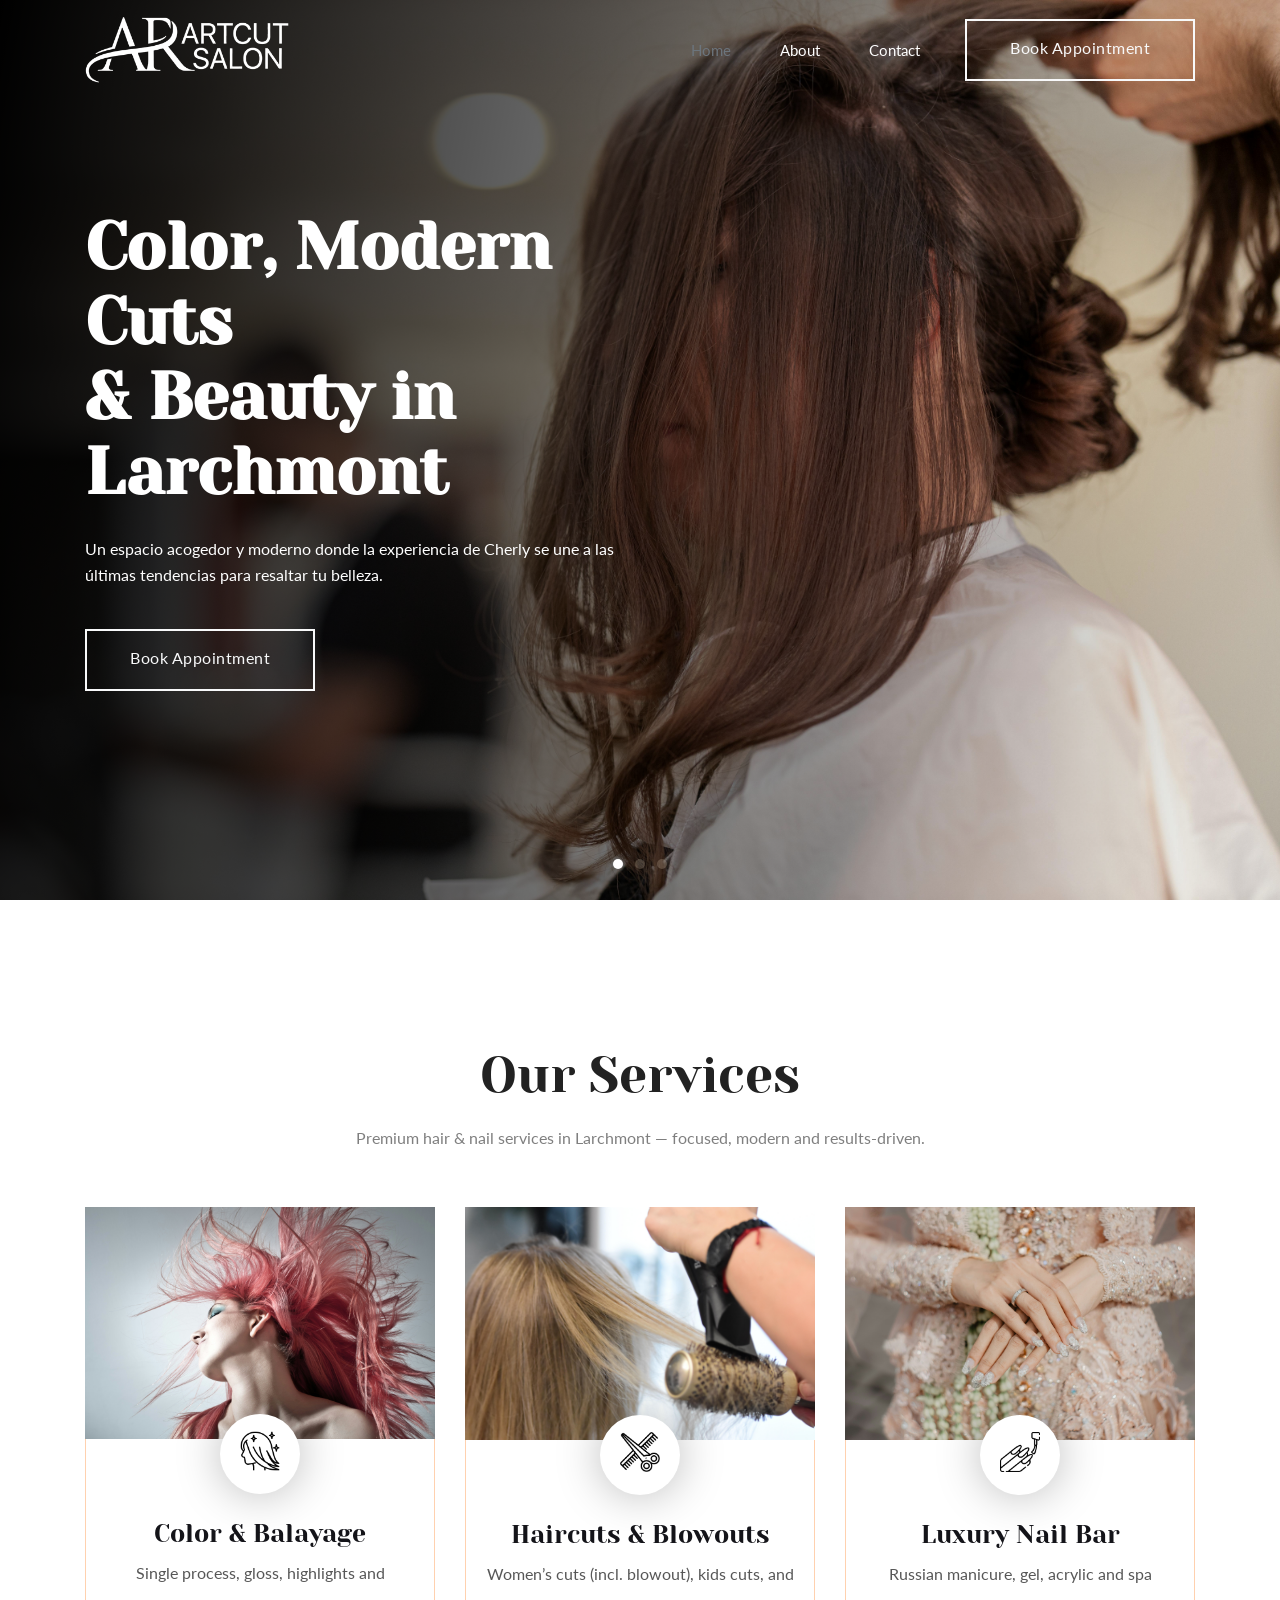
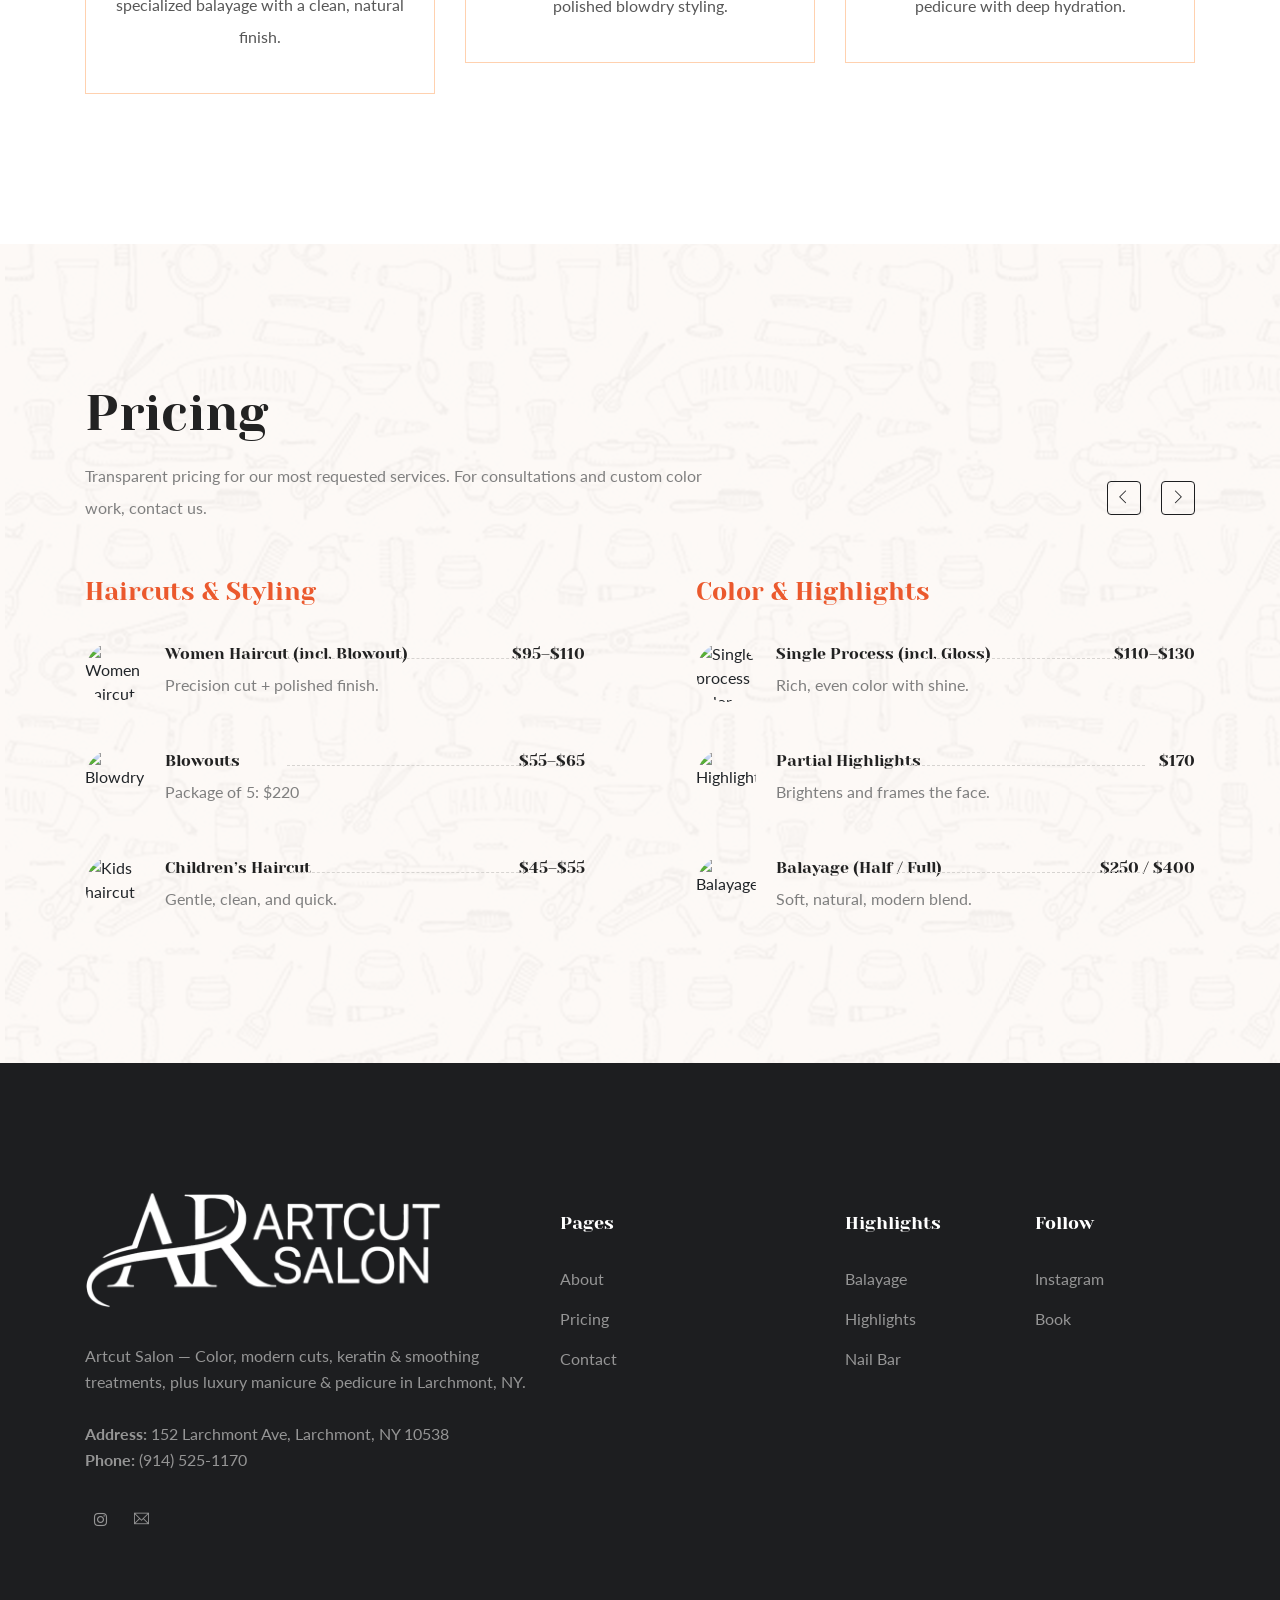
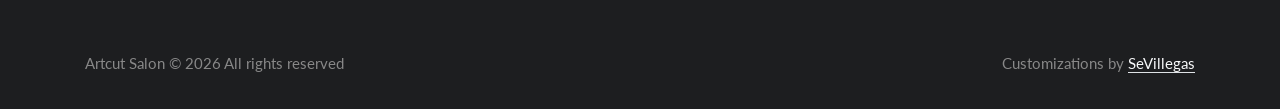
==== index.html @ 1b6c18f8 "first commit" ====
<!doctype html>
<html class="no-js" lang="en">

<head>
    <meta charset="utf-8">
    <meta http-equiv="x-ua-compatible" content="ie=edge">
    <title>Artcut Salon | Color, Balayage, Haircuts & Nail Bar in Larchmont, NY</title>
    <meta name="description"
        content="Artcut Salon in Larchmont, NY. Color, balayage, modern cuts, keratin & smoothing treatments, plus luxury manicure & pedicure. Book your appointment today.">
    <meta name="keywords"
        content="Artcut Salon, Larchmont NY salon, balayage Larchmont, hair color Larchmont, keratin treatment Larchmont, manicure Larchmont, pedicure Larchmont, Westchester beauty salon">
    <meta name="viewport" content="width=device-width, initial-scale=1">

    <!-- <link rel="manifest" href="site.webmanifest"> -->
    <link rel="shortcut icon" type="image/x-icon" href="img/favicon.png">

    <!-- CSS here -->
    <link rel="stylesheet" href="css/bootstrap.min.css">
    <link rel="stylesheet" href="css/owl.carousel.min.css">
    <link rel="stylesheet" href="css/magnific-popup.css">
    <link rel="stylesheet" href="css/font-awesome.min.css">
    <link rel="stylesheet" href="css/themify-icons.css">
    <link rel="stylesheet" href="css/nice-select.css">
    <link rel="stylesheet" href="css/flaticon.css">
    <link rel="stylesheet" href="css/gijgo.css">
    <link rel="stylesheet" href="css/animate.css">
    <link rel="stylesheet" href="css/slicknav.css">
    <link rel="stylesheet" href="css/style.css">
    <!-- <link rel="stylesheet" href="css/responsive.css"> -->

</head>

<body>
    <!--[if lte IE 9]>
            <p class="browserupgrade">You are using an <strong>outdated</strong> browser. Please <a href="https://browsehappy.com/">upgrade your browser</a> to improve your experience and security.</p>
        <![endif]-->

    <!-- ! header-start -->
    <header>
        <div class="header-area ">
            <div id="sticky-header" class="main-header-area">
                <div class="container">
                    <div class="row align-items-center">
                        <div class="col-xl-3 col-lg-3">
                            <div class="logo-img">
                                <a href="index.html">
                                    <!-- Replace with your real logo -->
                                    <img src="img/logo.png" alt="Artcut Salon Logo">
                                </a>
                            </div>
                        </div>
                        <div class="col-xl-9 col-lg-9">
                            <div class="menu_wrap d-none d-lg-block">
                                <div class="menu_wrap_inner d-flex align-items-center justify-content-end">
                                    <div class="main-menu">
                                        <nav>
                                            <ul id="navigation">
                                                <li><a class="active" href="index.html">Home</a></li>
                                                <li><a href="about.html">About</a></li>
                                                <li><a href="contact.html">Contact</a></li>
                                            </ul>
                                        </nav>
                                    </div>
                                    <div class="book_room">
                                        <div class="book_btn">
                                            <a href="contact.html">Book Appointment</a>
                                        </div>
                                    </div>
                                </div>
                            </div>
                        </div>
                        <div class="col-12">
                            <div class="mobile_menu d-block d-lg-none"></div>
                        </div>
                    </div>
                </div>
            </div>
        </div>
    </header>
    <!-- ! header-end -->

    <!-- ! slider_area_start -->
    <div class="slider_area">
        <div class="slider_active owl-carousel">
            <div class="single_slider d-flex align-items-center justify-content-center slider_bg_1 overlay">
                <div class="container">
                    <div class="row">
                        <div class="col-lg-6 col-md-8">
                            <div class="slider_text">
                                <h3>Color, Modern Cuts<br>& Beauty in Larchmont</h3>
                                <p>Un espacio acogedor y moderno donde la experiencia de Cherly se une a las últimas
                                    tendencias para resaltar tu belleza.</p>
                                <a href="contact.html" class="boxed-btn3">Book Appointment</a>
                            </div>
                        </div>
                    </div>
                </div>
            </div>
            <div class="single_slider d-flex align-items-center justify-content-center slider_bg_2 overlay">
                <div class="container">
                    <div class="row">
                        <div class="col-lg-6 col-md-8">
                            <div class="slider_text">
                                <h3>Balayage<br>Highlights & Gloss<br>Done Right</h3>
                                <p>Desde un Balayage profesional hasta coloración avanzada, cada detalle está diseñado
                                    para tu confort.</p>
                                <a href="contact.html" class="boxed-btn3">Reserve Your Spot</a>
                            </div>
                        </div>
                    </div>
                </div>
            </div>
            <div class="single_slider d-flex align-items-center justify-content-center slider_bg_3 overlay">
                <div class="container">
                    <div class="row">
                        <div class="col-lg-6 col-md-8">
                            <div class="slider_text">
                                <h3>Now with a<br>Luxury Nail Bar<br>Manicure & Pedicure</h3>
                                <p>Productos de alta gama para durabilidad, brillo y salud: gel, acrílico y pedicura spa
                                    con hidratación profunda.</p>
                                <a href="#pricing" class="boxed-btn3">View Prices</a>
                            </div>
                        </div>
                    </div>
                </div>
            </div>
        </div>
    </div>
    <!-- ! slider_area_end -->

    <!-- ! service_area_start -->
    <div class="service_area">
        <div class="container">
            <div class="row justify-content-center ">
                <div class="col-lg-7 col-md-10">
                    <div class="section_title text-center mb-55">
                        <h3>Our Services</h3>
                        <p>Premium hair & nail services in Larchmont — focused, modern and results-driven.</p>
                    </div>
                </div>
            </div>
            <div class="row justify-content-center">
                <div class="col-lg-4 col-md-6">
                    <div class="single_service">
                        <div class="service_thumb">
                            <img src="img/service/1.png" alt="Balayage and highlights">
                        </div>
                        <div class="service_content text-center">
                            <div class="icon">
                                <img src="./img/service/color.png" alt="Color" class="icon-service">
                            </div>
                            <h3>Color & Balayage</h3>
                            <p>Single process, gloss, highlights and specialized balayage with a clean, natural finish.
                            </p>
                        </div>
                    </div>
                </div>
                <div class="col-lg-4 col-md-6">
                    <div class="single_service">
                        <div class="service_thumb">
                            <img src="img/service/2.png" alt="Haircuts and blowouts">
                        </div>
                        <div class="service_content text-center">
                            <div class="icon">
                                <img src="./img/service/cut.png" alt="Haircut" class="icon-service">
                            </div>
                            <h3>Haircuts & Blowouts</h3>
                            <p>Women’s cuts (incl. blowout), kids cuts, and polished blowdry styling.</p>
                        </div>
                    </div>
                </div>
                <div class="col-lg-4 col-md-6">
                    <div class="single_service">
                        <div class="service_thumb">
                            <img src="img/service/3.png" alt="Nail bar manicure and pedicure">
                        </div>
                        <div class="service_content text-center">
                            <div class="icon">
                                <img src="./img/service/nail.png" alt="Nail" class="icon-service">
                            </div>
                            <h3>Luxury Nail Bar</h3>
                            <p>Russian manicure, gel, acrylic and spa pedicure with deep hydration.</p>
                        </div>
                    </div>
                </div>
            </div>
        </div>
    </div>

    <!-- ! pricing_area_start -->
    <div id="pricing" class="prising_area">
        <div class="container">
            <div class="row">
                <div class="col-xl-7 col-md-8">
                    <div class="section_title mb-55">
                        <h3>Pricing</h3>
                        <p>Transparent pricing for our most requested services. For consultations and custom color
                            work, contact us.</p>
                    </div>
                </div>
            </div>

            <div class="row">
                <div class="col-lg-12">
                    <div class="prising_slider_active owl-carousel">

                        <!-- Slide 1 -->
                        <div class="prising_active d-flex justify-content-between">
                            <div class="single_prising">
                                <div class="prise_title">
                                    <h4>Haircuts & Styling</h4>
                                </div>

                                <div class="single_service">
                                    <div class="service_inner">
                                        <div class="thumb">
                                            <img src="img/prising/1.png" alt="Women haircut">
                                        </div>
                                    </div>
                                    <div class="hair_style_info">
                                        <div class="prise d-flex justify-content-between">
                                            <span>Women Haircut (incl. Blowout)</span>
                                            <span>$95–$110</span>
                                        </div>
                                        <p>Precision cut + polished finish.</p>
                                    </div>
                                </div>

                                <div class="single_service">
                                    <div class="service_inner">
                                        <div class="thumb">
                                            <img src="img/prising/1.png" alt="Blowdry">
                                        </div>
                                    </div>
                                    <div class="hair_style_info">
                                        <div class="prise d-flex justify-content-between">
                                            <span>Blowouts</span>
                                            <span>$55–$65</span>
                                        </div>
                                        <p>Package of 5: $220</p>
                                    </div>
                                </div>

                                <div class="single_service">
                                    <div class="service_inner">
                                        <div class="thumb">
                                            <img src="img/prising/1.png" alt="Kids haircut">
                                        </div>
                                    </div>
                                    <div class="hair_style_info">
                                        <div class="prise d-flex justify-content-between">
                                            <span>Children’s Haircut</span>
                                            <span>$45–$55</span>
                                        </div>
                                        <p>Gentle, clean, and quick.</p>
                                    </div>
                                </div>
                            </div>

                            <div class="single_prising">
                                <div class="prise_title">
                                    <h4>Color & Highlights</h4>
                                </div>

                                <div class="single_service">
                                    <div class="service_inner">
                                        <div class="thumb">
                                            <img src="img/prising/1.png" alt="Single process color">
                                        </div>
                                    </div>
                                    <div class="hair_style_info">
                                        <div class="prise d-flex justify-content-between">
                                            <span>Single Process (incl. Gloss)</span>
                                            <span>$110–$130</span>
                                        </div>
                                        <p>Rich, even color with shine.</p>
                                    </div>
                                </div>

                                <div class="single_service">
                                    <div class="service_inner">
                                        <div class="thumb">
                                            <img src="img/prising/1.png" alt="Highlights">
                                        </div>
                                    </div>
                                    <div class="hair_style_info">
                                        <div class="prise d-flex justify-content-between">
                                            <span>Partial Highlights</span>
                                            <span>$170</span>
                                        </div>
                                        <p>Brightens and frames the face.</p>
                                    </div>
                                </div>

                                <div class="single_service">
                                    <div class="service_inner">
                                        <div class="thumb">
                                            <img src="img/prising/1.png" alt="Balayage">
                                        </div>
                                    </div>
                                    <div class="hair_style_info">
                                        <div class="prise d-flex justify-content-between">
                                            <span>Balayage (Half / Full)</span>
                                            <span>$250 / $400</span>
                                        </div>
                                        <p>Soft, natural, modern blend.</p>
                                    </div>
                                </div>
                            </div>
                        </div>

                        <!-- Slide 2 -->
                        <div class="prising_active d-flex justify-content-between">
                            <div class="single_prising">
                                <div class="prise_title">
                                    <h4>Treatments</h4>
                                </div>

                                <div class="single_service">
                                    <div class="service_inner">
                                        <div class="thumb">
                                            <img src="img/prising/1.png" alt="Keratin treatment">
                                        </div>
                                    </div>
                                    <div class="hair_style_info">
                                        <div class="prise d-flex justify-content-between">
                                            <span>Inova Keratin</span>
                                            <span>$400</span>
                                        </div>
                                        <p>Silky finish, healthier feel.</p>
                                    </div>
                                </div>

                                <div class="single_service">
                                    <div class="service_inner">
                                        <div class="thumb">
                                            <img src="img/prising/1.png" alt="Smoothing">
                                        </div>
                                    </div>
                                    <div class="hair_style_info">
                                        <div class="prise d-flex justify-content-between">
                                            <span>Smoothing (Frizz-free)</span>
                                            <span>$450+</span>
                                        </div>
                                        <p>Longer-lasting frizz control.</p>
                                    </div>
                                </div>

                                <div class="single_service">
                                    <div class="service_inner">
                                        <div class="thumb">
                                            <img src="img/prising/1.png" alt="Color glazed">
                                        </div>
                                    </div>
                                    <div class="hair_style_info">
                                        <div class="prise d-flex justify-content-between">
                                            <span>Color Glazed</span>
                                            <span>$65</span>
                                        </div>
                                        <p>Refresh tone + add shine.</p>
                                    </div>
                                </div>
                            </div>

                            <div class="single_prising">
                                <div class="prise_title">
                                    <h4>Nail Bar</h4>
                                </div>

                                <div class="single_service">
                                    <div class="service_inner">
                                        <div class="thumb">
                                            <img src="img/prising/1.png" alt="Russian manicure">
                                        </div>
                                    </div>
                                    <div class="hair_style_info">
                                        <div class="prise d-flex justify-content-between">
                                            <span>Russian Manicure</span>
                                            <span>Ask</span>
                                        </div>
                                        <p>Precise cuticle work + clean look.</p>
                                    </div>
                                </div>

                                <div class="single_service">
                                    <div class="service_inner">
                                        <div class="thumb">
                                            <img src="img/prising/1.png" alt="Gel manicure">
                                        </div>
                                    </div>
                                    <div class="hair_style_info">
                                        <div class="prise d-flex justify-content-between">
                                            <span>Gel Manicure</span>
                                            <span>Ask</span>
                                        </div>
                                        <p>Durable, glossy, and neat.</p>
                                    </div>
                                </div>

                                <div class="single_service">
                                    <div class="service_inner">
                                        <div class="thumb">
                                            <img src="img/prising/1.png" alt="Spa pedicure">
                                        </div>
                                    </div>
                                    <div class="hair_style_info">
                                        <div class="prise d-flex justify-content-between">
                                            <span>Spa Pedicure</span>
                                            <span>Ask</span>
                                        </div>
                                        <p>Deep hydration + relaxing finish.</p>
                                    </div>
                                </div>
                            </div>
                        </div>

                    </div><!-- /owl -->
                </div>
            </div>
        </div>
    </div>
    <!-- ! pricing_area & service_area end -->

    <!-- ! footer_start  -->
    <footer class="footer">
        <div class="footer_top">
            <div class="container">
                <div class="row">
                    <div class="col-xl-5 col-md-6 col-lg-5 ">
                        <div class="footer_widget">
                            <div class="footer_logo logo-img">
                                <a href="index.html">
                                    <img src="img/logo.png" alt="Artcut Salon Logo" >
                                </a>
                            </div>
                            <p class="address_text">
                                Artcut Salon — Color, modern cuts, keratin & smoothing treatments, plus luxury manicure
                                & pedicure in Larchmont, NY.
                                <br><br>
                                <strong>Address:</strong> 152 Larchmont Ave, Larchmont, NY 10538<br>
                                <strong>Phone:</strong> (914) 525-1170
                            </p>
                            <div class="socail_links">
                                <ul>
                                    <li>
                                        <a href="https://www.instagram.com/hair.by.cherly" target="_blank"
                                            rel="noopener noreferrer" aria-label="Instagram">
                                            <i class="fa fa-instagram"></i>
                                        </a>
                                    </li>
                                    <li>
                                        <a href="contact.html" aria-label="Contact">
                                            <i class="ti-email"></i>
                                        </a>
                                    </li>
                                </ul>
                            </div>

                        </div>
                    </div>
                    <div class="col-xl-3 col-md-6 col-lg-3">
                        <div class="footer_widget">
                            <h3 class="footer_title">
                                Pages
                            </h3>
                            <ul class="links">
                                <li><a href="about.html">About</a></li>
                                <li><a href="#pricing">Pricing</a></li>
                                <li><a href="contact.html">Contact</a></li>
                            </ul>
                        </div>
                    </div>
                    <div class="col-xl-2  col-md-6 col-lg-2">
                        <div class="footer_widget">
                            <h3 class="footer_title">
                                Highlights
                            </h3>
                            <ul class="links">
                                <li><a href="#pricing">Balayage</a></li>
                                <li><a href="#pricing">Highlights</a></li>
                                <li><a href="#pricing">Nail Bar</a></li>
                            </ul>
                        </div>
                    </div>
                    <div class="col-xl-2  col-md-6 col-lg-2">
                        <div class="footer_widget">
                            <h3 class="footer_title">
                                Follow
                            </h3>
                            <ul class="links">
                                <li><a href="https://www.instagram.com/hair.by.cherly" target="_blank"
                                        rel="noopener noreferrer">Instagram</a></li>
                                <li><a href="contact.html">Book</a></li>
                            </ul>
                        </div>
                    </div>
                </div>
            </div>
        </div>
        <div class="copy-right_text">
            <div class="container">
                <div class="row">
                    <div class="col-xl-12">
                        <p class="copy_right d-flex justify-content-between">
                            Artcut Salon &copy;
                            <script>document.write(new Date().getFullYear());</script>
                            All rights reserved

                            <span class="ms-2 text-end">Customizations by <a class="border-bottom" target="_blank"
                                    href="https://sebastianv.netlify.app/">SeVillegas</a></span>
                        </p>
                    </div>
                </div>
            </div>
        </div>
    </footer>
    <!-- ! footer_end  -->

    <!-- WhatsApp floating button (replace number when you have it) 
    <a class="whatsapp-float" href="https://wa.me/1XXXXXXXXXX" target="_blank" rel="noopener noreferrer"
        aria-label="Chat on WhatsApp">
        <i class="fa fa-whatsapp" aria-hidden="true"></i>
        <span>¿Dudas con tu color? Chatea con Cherly</span>
    </a> -->

    <!-- JS here -->
    <script src="js/vendor/modernizr-3.5.0.min.js"></script>
    <script src="js/vendor/jquery-1.12.4.min.js"></script>
    <script src="js/popper.min.js"></script>
    <script src="js/bootstrap.min.js"></script>
    <script src="js/owl.carousel.min.js"></script>
    <script src="js/isotope.pkgd.min.js"></script>
    <script src="js/ajax-form.js"></script>
    <script src="js/waypoints.min.js"></script>
    <script src="js/jquery.counterup.min.js"></script>
    <script src="js/imagesloaded.pkgd.min.js"></script>
    <script src="js/scrollIt.js"></script>
    <script src="js/jquery.scrollUp.min.js"></script>
    <script src="js/wow.min.js"></script>
    <script src="js/nice-select.min.js"></script>
    <script src="js/jquery.slicknav.min.js"></script>
    <script src="js/jquery.magnific-popup.min.js"></script>
    <script src="js/plugins.js"></script>
    <script src="js/gijgo.min.js"></script>

    <!--contact js-->
    <script src="js/contact.js"></script>
    <script src="js/jquery.ajaxchimp.min.js"></script>
    <script src="js/jquery.form.js"></script>
    <script src="js/jquery.validate.min.js"></script>
    <script src="js/mail-script.js"></script>

    <script src="js/main.js"></script>
    <script>
        $('#datepicker').datepicker({
            iconsLibrary: 'fontawesome',
            disableDaysOfWeek: [0, 0],
            //     icons: {
            //      rightIcon: '<span class="fa fa-caret-down"></span>'
            //  }
        });
        $('#datepicker2').datepicker({
            iconsLibrary: 'fontawesome',
            icons: {
                rightIcon: '<span class="fa fa-caret-down"></span>'
            }

        });
        var timepicker = $('#timepicker').timepicker({
            format: 'HH.MM'
        });
    </script>
</body>

</html>
---- css/themify-icons.css ----
@font-face {
	font-family: 'themify';
	src:url('../fonts/themify.eot?-fvbane');
	src:url('../fonts/themify.eot?#iefix-fvbane') format('embedded-opentype'),
		url('../fonts/themify.woff?-fvbane') format('woff'),
		url('../fonts/themify.ttf?-fvbane') format('truetype'),
		url('../fonts/themify.svg?-fvbane#themify') format('svg');
	font-weight: normal;
	font-style: normal;
}

[class^="ti-"], [class*=" ti-"] {
	font-family: 'themify';
	/* speak: none; */
	font-style: normal;
	font-weight: normal;
	font-variant: normal;
	text-transform: none;
	line-height: 1;

	/* Better Font Rendering =========== */
	-webkit-font-smoothing: antialiased;
	-moz-osx-font-smoothing: grayscale;
}

.ti-wand:before {
	content: "\e600";
}
.ti-volume:before {
	content: "\e601";
}
.ti-user:before {
	content: "\e602";
}
.ti-unlock:before {
	content: "\e603";
}
.ti-unlink:before {
	content: "\e604";
}
.ti-trash:before {
	content: "\e605";
}
.ti-thought:before {
	content: "\e606";
}
.ti-target:before {
	content: "\e607";
}
.ti-tag:before {
	content: "\e608";
}
.ti-tablet:before {
	content: "\e609";
}
.ti-star:before {
	content: "\e60a";
}
.ti-spray:before {
	content: "\e60b";
}
.ti-signal:before {
	content: "\e60c";
}
.ti-shopping-cart:before {
	content: "\e60d";
}
.ti-shopping-cart-full:before {
	content: "\e60e";
}
.ti-settings:before {
	content: "\e60f";
}
.ti-search:before {
	content: "\e610";
}
.ti-zoom-in:before {
	content: "\e611";
}
.ti-zoom-out:before {
	content: "\e612";
}
.ti-cut:before {
	content: "\e613";
}
.ti-ruler:before {
	content: "\e614";
}
.ti-ruler-pencil:before {
	content: "\e615";
}
.ti-ruler-alt:before {
	content: "\e616";
}
.ti-bookmark:before {
	content: "\e617";
}
.ti-bookmark-alt:before {
	content: "\e618";
}
.ti-reload:before {
	content: "\e619";
}
.ti-plus:before {
	content: "\e61a";
}
.ti-pin:before {
	content: "\e61b";
}
.ti-pencil:before {
	content: "\e61c";
}
.ti-pencil-alt:before {
	content: "\e61d";
}
.ti-paint-roller:before {
	content: "\e61e";
}
.ti-paint-bucket:before {
	content: "\e61f";
}
.ti-na:before {
	content: "\e620";
}
.ti-mobile:before {
	content: "\e621";
}
.ti-minus:before {
	content: "\e622";
}
.ti-medall:before {
	content: "\e623";
}
.ti-medall-alt:before {
	content: "\e624";
}
.ti-marker:before {
	content: "\e625";
}
.ti-marker-alt:before {
	content: "\e626";
}
.ti-arrow-up:before {
	content: "\e627";
}
.ti-arrow-right:before {
	content: "\e628";
}
.ti-arrow-left:before {
	content: "\e629";
}
.ti-arrow-down:before {
	content: "\e62a";
}
.ti-lock:before {
	content: "\e62b";
}
.ti-location-arrow:before {
	content: "\e62c";
}
.ti-link:before {
	content: "\e62d";
}
.ti-layout:before {
	content: "\e62e";
}
.ti-layers:before {
	content: "\e62f";
}
.ti-layers-alt:before {
	content: "\e630";
}
.ti-key:before {
	content: "\e631";
}
.ti-import:before {
	content: "\e632";
}
.ti-image:before {
	content: "\e633";
}
.ti-heart:before {
	content: "\e634";
}
.ti-heart-broken:before {
	content: "\e635";
}
.ti-hand-stop:before {
	content: "\e636";
}
.ti-hand-open:before {
	content: "\e637";
}
.ti-hand-drag:before {
	content: "\e638";
}
.ti-folder:before {
	content: "\e639";
}
.ti-flag:before {
	content: "\e63a";
}
.ti-flag-alt:before {
	content: "\e63b";
}
.ti-flag-alt-2:before {
	content: "\e63c";
}
.ti-eye:before {
	content: "\e63d";
}
.ti-export:before {
	content: "\e63e";
}
.ti-exchange-vertical:before {
	content: "\e63f";
}
.ti-desktop:before {
	content: "\e640";
}
.ti-cup:before {
	content: "\e641";
}
.ti-crown:before {
	content: "\e642";
}
.ti-comments:before {
	content: "\e643";
}
.ti-comment:before {
	content: "\e644";
}
.ti-comment-alt:before {
	content: "\e645";
}
.ti-close:before {
	content: "\e646";
}
.ti-clip:before {
	content: "\e647";
}
.ti-angle-up:before {
	content: "\e648";
}
.ti-angle-right:before {
	content: "\e649";
}
.ti-angle-left:before {
	content: "\e64a";
}
.ti-angle-down:before {
	content: "\e64b";
}
.ti-check:before {
	content: "\e64c";
}
.ti-check-box:before {
	content: "\e64d";
}
.ti-camera:before {
	content: "\e64e";
}
.ti-announcement:before {
	content: "\e64f";
}
.ti-brush:before {
	content: "\e650";
}
.ti-briefcase:before {
	content: "\e651";
}
.ti-bolt:before {
	content: "\e652";
}
.ti-bolt-alt:before {
	content: "\e653";
}
.ti-blackboard:before {
	content: "\e654";
}
.ti-bag:before {
	content: "\e655";
}
.ti-move:before {
	content: "\e656";
}
.ti-arrows-vertical:before {
	content: "\e657";
}
.ti-arrows-horizontal:before {
	content: "\e658";
}
.ti-fullscreen:before {
	content: "\e659";
}
.ti-arrow-top-right:before {
	content: "\e65a";
}
.ti-arrow-top-left:before {
	content: "\e65b";
}
.ti-arrow-circle-up:before {
	content: "\e65c";
}
.ti-arrow-circle-right:before {
	content: "\e65d";
}
.ti-arrow-circle-left:before {
	content: "\e65e";
}
.ti-arrow-circle-down:before {
	content: "\e65f";
}
.ti-angle-double-up:before {
	content: "\e660";
}
.ti-angle-double-right:before {
	content: "\e661";
}
.ti-angle-double-left:before {
	content: "\e662";
}
.ti-angle-double-down:before {
	content: "\e663";
}
.ti-zip:before {
	content: "\e664";
}
.ti-world:before {
	content: "\e665";
}
.ti-wheelchair:before {
	content: "\e666";
}
.ti-view-list:before {
	content: "\e667";
}
.ti-view-list-alt:before {
	content: "\e668";
}
.ti-view-grid:before {
	content: "\e669";
}
.ti-uppercase:before {
	content: "\e66a";
}
.ti-upload:before {
	content: "\e66b";
}
.ti-underline:before {
	content: "\e66c";
}
.ti-truck:before {
	content: "\e66d";
}
.ti-timer:before {
	content: "\e66e";
}
.ti-ticket:before {
	content: "\e66f";
}
.ti-thumb-up:before {
	content: "\e670";
}
.ti-thumb-down:before {
	content: "\e671";
}
.ti-text:before {
	content: "\e672";
}
.ti-stats-up:before {
	content: "\e673";
}
.ti-stats-down:before {
	content: "\e674";
}
.ti-split-v:before {
	content: "\e675";
}
.ti-split-h:before {
	content: "\e676";
}
.ti-smallcap:before {
	content: "\e677";
}
.ti-shine:before {
	content: "\e678";
}
.ti-shift-right:before {
	content: "\e679";
}
.ti-shift-left:before {
	content: "\e67a";
}
.ti-shield:before {
	content: "\e67b";
}
.ti-notepad:before {
	content: "\e67c";
}
.ti-server:before {
	content: "\e67d";
}
.ti-quote-right:before {
	content: "\e67e";
}
.ti-quote-left:before {
	content: "\e67f";
}
.ti-pulse:before {
	content: "\e680";
}
.ti-printer:before {
	content: "\e681";
}
.ti-power-off:before {
	content: "\e682";
}
.ti-plug:before {
	content: "\e683";
}
.ti-pie-chart:before {
	content: "\e684";
}
.ti-paragraph:before {
	content: "\e685";
}
.ti-panel:before {
	content: "\e686";
}
.ti-package:before {
	content: "\e687";
}
.ti-music:before {
	content: "\e688";
}
.ti-music-alt:before {
	content: "\e689";
}
.ti-mouse:before {
	content: "\e68a";
}
.ti-mouse-alt:before {
	content: "\e68b";
}
.ti-money:before {
	content: "\e68c";
}
.ti-microphone:before {
	content: "\e68d";
}
.ti-menu:before {
	content: "\e68e";
}
.ti-menu-alt:before {
	content: "\e68f";
}
.ti-map:before {
	content: "\e690";
}
.ti-map-alt:before {
	content: "\e691";
}
.ti-loop:before {
	content: "\e692";
}
.ti-location-pin:before {
	content: "\e693";
}
.ti-list:before {
	content: "\e694";
}
.ti-light-bulb:before {
	content: "\e695";
}
.ti-Italic:before {
	content: "\e696";
}
.ti-info:before {
	content: "\e697";
}
.ti-infinite:before {
	content: "\e698";
}
.ti-id-badge:before {
	content: "\e699";
}
.ti-hummer:before {
	content: "\e69a";
}
.ti-home:before {
	content: "\e69b";
}
.ti-help:before {
	content: "\e69c";
}
.ti-headphone:before {
	content: "\e69d";
}
.ti-harddrives:before {
	content: "\e69e";
}
.ti-harddrive:before {
	content: "\e69f";
}
.ti-gift:before {
	content: "\e6a0";
}
.ti-game:before {
	content: "\e6a1";
}
.ti-filter:before {
	content: "\e6a2";
}
.ti-files:before {
	content: "\e6a3";
}
.ti-file:before {
	content: "\e6a4";
}
.ti-eraser:before {
	content: "\e6a5";
}
.ti-envelope:before {
	content: "\e6a6";
}
.ti-download:before {
	content: "\e6a7";
}
.ti-direction:before {
	content: "\e6a8";
}
.ti-direction-alt:before {
	content: "\e6a9";
}
.ti-dashboard:before {
	content: "\e6aa";
}
.ti-control-stop:before {
	content: "\e6ab";
}
.ti-control-shuffle:before {
	content: "\e6ac";
}
.ti-control-play:before {
	content: "\e6ad";
}
.ti-control-pause:before {
	content: "\e6ae";
}
.ti-control-forward:before {
	content: "\e6af";
}
.ti-control-backward:before {
	content: "\e6b0";
}
.ti-cloud:before {
	content: "\e6b1";
}
.ti-cloud-up:before {
	content: "\e6b2";
}
.ti-cloud-down:before {
	content: "\e6b3";
}
.ti-clipboard:before {
	content: "\e6b4";
}
.ti-car:before {
	content: "\e6b5";
}
.ti-calendar:before {
	content: "\e6b6";
}
.ti-book:before {
	content: "\e6b7";
}
.ti-bell:before {
	content: "\e6b8";
}
.ti-basketball:before {
	content: "\e6b9";
}
.ti-bar-chart:before {
	content: "\e6ba";
}
.ti-bar-chart-alt:before {
	content: "\e6bb";
}
.ti-back-right:before {
	content: "\e6bc";
}
.ti-back-left:before {
	content: "\e6bd";
}
.ti-arrows-corner:before {
	content: "\e6be";
}
.ti-archive:before {
	content: "\e6bf";
}
.ti-anchor:before {
	content: "\e6c0";
}
.ti-align-right:before {
	content: "\e6c1";
}
.ti-align-left:before {
	content: "\e6c2";
}
.ti-align-justify:before {
	content: "\e6c3";
}
.ti-align-center:before {
	content: "\e6c4";
}
.ti-alert:before {
	content: "\e6c5";
}
.ti-alarm-clock:before {
	content: "\e6c6";
}
.ti-agenda:before {
	content: "\e6c7";
}
.ti-write:before {
	content: "\e6c8";
}
.ti-window:before {
	content: "\e6c9";
}
.ti-widgetized:before {
	content: "\e6ca";
}
.ti-widget:before {
	content: "\e6cb";
}
.ti-widget-alt:before {
	content: "\e6cc";
}
.ti-wallet:before {
	content: "\e6cd";
}
.ti-video-clapper:before {
	content: "\e6ce";
}
.ti-video-camera:before {
	content: "\e6cf";
}
.ti-vector:before {
	content: "\e6d0";
}
.ti-themify-logo:before {
	content: "\e6d1";
}
.ti-themify-favicon:before {
	content: "\e6d2";
}
.ti-themify-favicon-alt:before {
	content: "\e6d3";
}
.ti-support:before {
	content: "\e6d4";
}
.ti-stamp:before {
	content: "\e6d5";
}
.ti-split-v-alt:before {
	content: "\e6d6";
}
.ti-slice:before {
	content: "\e6d7";
}
.ti-shortcode:before {
	content: "\e6d8";
}
.ti-shift-right-alt:before {
	content: "\e6d9";
}
.ti-shift-left-alt:before {
	content: "\e6da";
}
.ti-ruler-alt-2:before {
	content: "\e6db";
}
.ti-receipt:before {
	content: "\e6dc";
}
.ti-pin2:before {
	content: "\e6dd";
}
.ti-pin-alt:before {
	content: "\e6de";
}
.ti-pencil-alt2:before {
	content: "\e6df";
}
.ti-palette:before {
	content: "\e6e0";
}
.ti-more:before {
	content: "\e6e1";
}
.ti-more-alt:before {
	content: "\e6e2";
}
.ti-microphone-alt:before {
	content: "\e6e3";
}
.ti-magnet:before {
	content: "\e6e4";
}
.ti-line-double:before {
	content: "\e6e5";
}
.ti-line-dotted:before {
	content: "\e6e6";
}
.ti-line-dashed:before {
	content: "\e6e7";
}
.ti-layout-width-full:before {
	content: "\e6e8";
}
.ti-layout-width-default:before {
	content: "\e6e9";
}
.ti-layout-width-default-alt:before {
	content: "\e6ea";
}
.ti-layout-tab:before {
	content: "\e6eb";
}
.ti-layout-tab-window:before {
	content: "\e6ec";
}
.ti-layout-tab-v:before {
	content: "\e6ed";
}
.ti-layout-tab-min:before {
	content: "\e6ee";
}
.ti-layout-slider:before {
	content: "\e6ef";
}
.ti-layout-slider-alt:before {
	content: "\e6f0";
}
.ti-layout-sidebar-right:before {
	content: "\e6f1";
}
.ti-layout-sidebar-none:before {
	content: "\e6f2";
}
.ti-layout-sidebar-left:before {
	content: "\e6f3";
}
.ti-layout-placeholder:before {
	content: "\e6f4";
}
.ti-layout-menu:before {
	content: "\e6f5";
}
.ti-layout-menu-v:before {
	content: "\e6f6";
}
.ti-layout-menu-separated:before {
	content: "\e6f7";
}
.ti-layout-menu-full:before {
	content: "\e6f8";
}
.ti-layout-media-right-alt:before {
	content: "\e6f9";
}
.ti-layout-media-right:before {
	content: "\e6fa";
}
.ti-layout-media-overlay:before {
	content: "\e6fb";
}
.ti-layout-media-overlay-alt:before {
	content: "\e6fc";
}
.ti-layout-media-overlay-alt-2:before {
	content: "\e6fd";
}
.ti-layout-media-left-alt:before {
	content: "\e6fe";
}
.ti-layout-media-left:before {
	content: "\e6ff";
}
.ti-layout-media-center-alt:before {
	content: "\e700";
}
.ti-layout-media-center:before {
	content: "\e701";
}
.ti-layout-list-thumb:before {
	content: "\e702";
}
.ti-layout-list-thumb-alt:before {
	content: "\e703";
}
.ti-layout-list-post:before {
	content: "\e704";
}
.ti-layout-list-large-image:before {
	content: "\e705";
}
.ti-layout-line-solid:before {
	content: "\e706";
}
.ti-layout-grid4:before {
	content: "\e707";
}
.ti-layout-grid3:before {
	content: "\e708";
}
.ti-layout-grid2:before {
	content: "\e709";
}
.ti-layout-grid2-thumb:before {
	content: "\e70a";
}
.ti-layout-cta-right:before {
	content: "\e70b";
}
.ti-layout-cta-left:before {
	content: "\e70c";
}
.ti-layout-cta-center:before {
	content: "\e70d";
}
.ti-layout-cta-btn-right:before {
	content: "\e70e";
}
.ti-layout-cta-btn-left:before {
	content: "\e70f";
}
.ti-layout-column4:before {
	content: "\e710";
}
.ti-layout-column3:before {
	content: "\e711";
}
.ti-layout-column2:before {
	content: "\e712";
}
.ti-layout-accordion-separated:before {
	content: "\e713";
}
.ti-layout-accordion-merged:before {
	content: "\e714";
}
.ti-layout-accordion-list:before {
	content: "\e715";
}
.ti-ink-pen:before {
	content: "\e716";
}
.ti-info-alt:before {
	content: "\e717";
}
.ti-help-alt:before {
	content: "\e718";
}
.ti-headphone-alt:before {
	content: "\e719";
}
.ti-hand-point-up:before {
	content: "\e71a";
}
.ti-hand-point-right:before {
	content: "\e71b";
}
.ti-hand-point-left:before {
	content: "\e71c";
}
.ti-hand-point-down:before {
	content: "\e71d";
}
.ti-gallery:before {
	content: "\e71e";
}
.ti-face-smile:before {
	content: "\e71f";
}
.ti-face-sad:before {
	content: "\e720";
}
.ti-credit-card:before {
	content: "\e721";
}
.ti-control-skip-forward:before {
	content: "\e722";
}
.ti-control-skip-backward:before {
	content: "\e723";
}
.ti-control-record:before {
	content: "\e724";
}
.ti-control-eject:before {
	content: "\e725";
}
.ti-comments-smiley:before {
	content: "\e726";
}
.ti-brush-alt:before {
	content: "\e727";
}
.ti-youtube:before {
	content: "\e728";
}
.ti-vimeo:before {
	content: "\e729";
}
.ti-twitter:before {
	content: "\e72a";
}
.ti-time:before {
	content: "\e72b";
}
.ti-tumblr:before {
	content: "\e72c";
}
.ti-skype:before {
	content: "\e72d";
}
.ti-share:before {
	content: "\e72e";
}
.ti-share-alt:before {
	content: "\e72f";
}
.ti-rocket:before {
	content: "\e730";
}
.ti-pinterest:before {
	content: "\e731";
}
.ti-new-window:before {
	content: "\e732";
}
.ti-microsoft:before {
	content: "\e733";
}
.ti-list-ol:before {
	content: "\e734";
}
.ti-linkedin:before {
	content: "\e735";
}
.ti-layout-sidebar-2:before {
	content: "\e736";
}
.ti-layout-grid4-alt:before {
	content: "\e737";
}
.ti-layout-grid3-alt:before {
	content: "\e738";
}
.ti-layout-grid2-alt:before {
	content: "\e739";
}
.ti-layout-column4-alt:before {
	content: "\e73a";
}
.ti-layout-column3-alt:before {
	content: "\e73b";
}
.ti-layout-column2-alt:before {
	content: "\e73c";
}
.ti-instagram:before {
	content: "\e73d";
}
.ti-google:before {
	content: "\e73e";
}
.ti-github:before {
	content: "\e73f";
}
.ti-flickr:before {
	content: "\e740";
}
.ti-facebook:before {
	content: "\e741";
}
.ti-dropbox:before {
	content: "\e742";
}
.ti-dribbble:before {
	content: "\e743";
}
.ti-apple:before {
	content: "\e744";
}
.ti-android:before {
	content: "\e745";
}
.ti-save:before {
	content: "\e746";
}
.ti-save-alt:before {
	content: "\e747";
}
.ti-yahoo:before {
	content: "\e748";
}
.ti-wordpress:before {
	content: "\e749";
}
.ti-vimeo-alt:before {
	content: "\e74a";
}
.ti-twitter-alt:before {
	content: "\e74b";
}
.ti-tumblr-alt:before {
	content: "\e74c";
}
.ti-trello:before {
	content: "\e74d";
}
.ti-stack-overflow:before {
	content: "\e74e";
}
.ti-soundcloud:before {
	content: "\e74f";
}
.ti-sharethis:before {
	content: "\e750";
}
.ti-sharethis-alt:before {
	content: "\e751";
}
.ti-reddit:before {
	content: "\e752";
}
.ti-pinterest-alt:before {
	content: "\e753";
}
.ti-microsoft-alt:before {
	content: "\e754";
}
.ti-linux:before {
	content: "\e755";
}
.ti-jsfiddle:before {
	content: "\e756";
}
.ti-joomla:before {
	content: "\e757";
}
.ti-html5:before {
	content: "\e758";
}
.ti-flickr-alt:before {
	content: "\e759";
}
.ti-email:before {
	content: "\e75a";
}
.ti-drupal:before {
	content: "\e75b";
}
.ti-dropbox-alt:before {
	content: "\e75c";
}
.ti-css3:before {
	content: "\e75d";
}
.ti-rss:before {
	content: "\e75e";
}
.ti-rss-alt:before {
	content: "\e75f";
}
---- css/nice-select.css ----
.nice-select {
  -webkit-tap-highlight-color: transparent;
  background-color: #fff;
  border-radius: 5px;
  border: solid 1px #e8e8e8;
  box-sizing: border-box;
  clear: both;
  cursor: pointer;
  display: block;
  float: left;
  font-family: inherit;
  font-size: 14px;
  font-weight: normal;
  height: 42px;
  line-height: 40px;
  outline: none;
  padding-left: 18px;
  padding-right: 30px;
  position: relative;
  text-align: left !important;
  -webkit-transition: all 0.2s ease-in-out;
  transition: all 0.2s ease-in-out;
  -webkit-user-select: none;
     -moz-user-select: none;
      -ms-user-select: none;
          user-select: none;
  white-space: nowrap;
  width: auto; }
  .nice-select:hover {
    border-color: #dbdbdb; }
  .nice-select:active, .nice-select.open, .nice-select:focus {
    border-color: #999; }


  .nice-select.disabled {
    border-color: #ededed;
    color: #999;
    pointer-events: none; }
    .nice-select.disabled:after {
      border-color: #cccccc; }
  .nice-select.wide {
    width: 100%; }
    .nice-select.wide .list {
      left: 0 !important;
      right: 0 !important; }
  .nice-select.right {
    float: right; }
    .nice-select.right .list {
      left: auto;
      right: 0; }
  .nice-select.small {
    font-size: 12px;
    height: 36px;
    line-height: 34px; }
    .nice-select.small:after {
      height: 4px;
      width: 4px; }
    .nice-select.small .option {
      line-height: 34px;
      min-height: 34px; }
  .nice-select .list {
    background-color: #fff;
    border-radius: 5px;
    box-shadow: 0 0 0 1px rgba(68, 68, 68, 0.11);
    box-sizing: border-box;
    margin-top: 4px;
    opacity: 0;
    overflow: hidden;
    padding: 0;
    pointer-events: none;
    position: absolute;
    top: 100%;
    left: 0;
    -webkit-transform-origin: 50% 0;
        -ms-transform-origin: 50% 0;
            transform-origin: 50% 0;
    -webkit-transform: scale(0.75) translateY(-21px);
        -ms-transform: scale(0.75) translateY(-21px);
            transform: scale(0.75) translateY(-21px);
    -webkit-transition: all 0.2s cubic-bezier(0.5, 0, 0, 1.25), opacity 0.15s ease-out;
    transition: all 0.2s cubic-bezier(0.5, 0, 0, 1.25), opacity 0.15s ease-out;
    z-index: 9; }
    .nice-select .list:hover .option:not(:hover) {
      background-color: transparent !important; }
  .nice-select .option {
    cursor: pointer;
    font-weight: 400;
    line-height: 40px;
    list-style: none;
    min-height: 40px;
    outline: none;
    padding-left: 18px;
    padding-right: 29px;
    text-align: left;
    -webkit-transition: all 0.2s;
    transition: all 0.2s; }
    .nice-select .option:hover, .nice-select .option.focus, .nice-select .option.selected.focus {
      background-color: #f6f6f6; }
    .nice-select .option.selected {
      font-weight: bold; }
    .nice-select .option.disabled {
      background-color: transparent;
      color: #999;
      cursor: default; }

.no-csspointerevents .nice-select .list {
  display: none; }

.no-csspointerevents .nice-select.open .list {
  display: block; }





  /* ,,,,,,,,,,,,,,,, */


  .nice-select:after {
    content: "\e64b";
    display: block;
    height: 5px;
    margin-top: -5px;
    pointer-events: none;
    position: absolute;
    right: 30px;
    top: 8px;
    transition: all 0.15s ease-in-out;
    width: 5px;
    font-family: 'themify';
    color: #ddd; }

    .nice-select.open:after {
 }
    .nice-select.open .list {
      opacity: 1;
      pointer-events: auto;
      -webkit-transform: scale(1) translateY(0);
          -ms-transform: scale(1) translateY(0);
              transform: scale(1) translateY(0); }
---- css/flaticon.css ----
/*
  	Flaticon icon font: Flaticon
  	Creation date: 11/01/2020 06:59
  	*/

@font-face {
  font-family: "Flaticon";
  src: url("../fonts/Flaticon.eot");
  src: url("../fonts/Flaticon.eot?#iefix") format("embedded-opentype"),
       url("./Flaticon.woff2") format("woff2"),
       url("../fonts/Flaticon.woff") format("woff"),
       url("../fonts/Flaticon.ttf") format("truetype"),
       url("../fonts/Flaticon.svg#Flaticon") format("svg");
  font-weight: normal;
  font-style: normal;
}

@media screen and (-webkit-min-device-pixel-ratio:0) {
  @font-face {
    font-family: "Flaticon";
    src: url("../fonts/Flaticon.svg#Flaticon") format("svg");
  }
}

[class^="flaticon-"]:before, [class*=" flaticon-"]:before,
[class^="flaticon-"]:after, [class*=" flaticon-"]:after {   
  font-family: Flaticon;
font-style: normal;
}

.flaticon-null:before { content: "\f100"; }
.flaticon-shave:before { content: "\f101"; }
.flaticon-barber:before { content: "\f102"; }
---- css/gijgo.css ----
.gj-button {
    background-color: #f5f5f5;
    border: 1px solid #ddd;
    color: #000;
    border-radius: 3px;
    padding: 6px 10px;
    cursor: pointer;
}

.gj-unselectable {
    -webkit-touch-callout: none;
    -webkit-user-select: none;
    -khtml-user-select: none;
    -moz-user-select: none;
    -ms-user-select: none;
    user-select: none;
}

.gj-row {
    display: -webkit-box;
    display: -ms-flexbox;
    display: flex;
    -ms-flex-wrap: wrap;
    flex-wrap: wrap;
}

.gj-margin-left-5 {
    margin-left: 5px;
}

.gj-margin-left-10 {
    margin-left: 10px;
}

.gj-width-full {
    width: 100%;
}

.gj-cursor-pointer {
    cursor: pointer;
}

.gj-text-align-center {
    text-align: center;
}

.gj-font-size-16 {
    font-size: 16px;
}

.gj-hidden {
    display: none;
}

/** Material Design */
.gj-button-md {
    background: 0 0;
    border: none;
    border-radius: 2px;
    color: rgba(0, 0, 0, 0.87);
    position: relative;
    height: 36px;
    margin: 0;
    min-width: 64px;
    padding: 0 16px;
    display: inline-block;
    font-family: "Roboto","Helvetica","Arial",sans-serif;
    font-size: 1rem;
    font-weight: 500;
    text-transform: uppercase;
    letter-spacing: 0;
    overflow: hidden;
    will-change: box-shadow;
    transition: box-shadow .2s cubic-bezier(.4,0,1,1),background-color .2s cubic-bezier(.4,0,.2,1),color .2s cubic-bezier(.4,0,.2,1);
    outline: none;
    cursor: pointer;
    text-decoration: none;
    text-align: center;
    line-height: 36px;
    vertical-align: middle;
    overflow: hidden;
    -webkit-user-select: none;
    -moz-user-select: none;
    -ms-user-select: none;
    user-select: none;
}

.gj-button-md:hover {
    background-color: rgba(158,158,158,.2);
}

.gj-button-md:disabled {
    color: rgba(0,0,0,.26);
    background: 0 0;
}

.gj-button-md .material-icons,
.gj-button-md .gj-icon {
    vertical-align: middle;
    /*font-size: 1.3rem;
    margin-right: 4px;*/
}

.gj-button-md.gj-button-md-icon {
    width: 24px;
    height: 31px;
    min-width: 24px;
    padding: 0px;
    display: table;
}

.gj-button-md.gj-button-md-icon .material-icons,
.gj-button-md.gj-button-md-icon .gj-icon {
    display: table-cell;
    margin-right: 0px;
    width: 24px;
    height: 24px;
}

.gj-button-md.active {
    background-color: rgba(158,158,158,.4);
}

.gj-button-md-group {
    position: relative;
    display: inline-block;
    vertical-align: middle;
}

.gj-textbox-md {
    border: none;
    border-bottom: 1px solid rgba(0,0,0,.42);
    display: block;
    font-family: "Helvetica","Arial",sans-serif;
    font-size: 16px;
    line-height: 16px;
    padding: 4px 0px;
    margin: 0;
    width: 100%;
    background: 0 0;
    text-align: left;
    color: rgba(0,0,0,.87);
}

.gj-textbox-md:focus,
.gj-textbox-md:active {
    border-bottom: 2px solid rgba(0,0,0,.42);
    outline: none;
}

.gj-textbox-md::placeholder {
    color: #8e8e8e;
}

.gj-textbox-md:-ms-input-placeholder {
    color: #8e8e8e;
}

.gj-textbox-md::-ms-input-placeholder {
    color: #8e8e8e;
}

.gj-md-spacer-24 {
    min-width: 24px;
    width: 24px;
    display: inline-block;
}

.gj-md-spacer-32 {
    min-width: 32px;
    width: 32px;
    display: inline-block;
}

.gj-modal {
    position: fixed;
    top: 0;
    right: 0;
    bottom: 0;
    left: 0;
    z-index: 1203;
    display: none;
    overflow: hidden;
    -webkit-overflow-scrolling: touch;
    outline: 0;
    background-color: rgba(0, 0, 0, 0.54118);
    transition: 200ms ease opacity;
    will-change: opacity;
}

/* List */
ul.gj-list li [data-role="wrapper"] {
    display: table;
    width: 100%;
}

ul.gj-list li [data-role="checkbox"] {
    display: table-cell;
    vertical-align:middle;
    text-align:center;
}

ul.gj-list li [data-role="image"] {
    display: table-cell;
    vertical-align:middle;
    text-align:center;
}

ul.gj-list li [data-role="display"] {
    display: table-cell;
    vertical-align:middle;
    cursor: pointer;
}

ul.gj-list li [data-role="display"]:empty:before {
  content: "\200b"; /* unicode zero width space character */
}

/* List - Bootstrap */
ul.gj-list-bootstrap {
    padding-left: 0px;
    margin-bottom: 0px;
}

ul.gj-list-bootstrap li {
    padding: 0px;
}

ul.gj-list-bootstrap li [data-role="wrapper"] {
    padding: 0px 10px;
}

ul.gj-list-bootstrap li [data-role="checkbox"] {
    width: 24px;
    padding: 3px;
}

ul.gj-list-bootstrap li [data-role="image"] {
    width: 24px;
    height: 24px;
}

ul.gj-list-bootstrap li [data-role="display"] {
    padding: 8px 0px 8px 4px;
}

.list-group-item.active ul li, .list-group-item.active:focus ul li, .list-group-item.active:hover ul li {
    text-shadow: none;
    color:initial;
}

/* List - Material Design */
ul.gj-list-md {
    padding: 0px;
    list-style: none;
    list-style-type: none;
    line-height: 24px;
    letter-spacing: 0;
    color: #616161; /* Gray 700 */
}

ul.gj-list-md li {
    display: list-item;
    list-style-type: none;
    padding: 0px;
    min-height: unset;
    box-sizing: border-box;
    align-items: center;
    cursor: default;
    overflow: hidden;

    font-family: "Roboto","Helvetica","Arial",sans-serif;
    font-size: 16px;
    font-weight: 400;
    letter-spacing: .04em;
    line-height: 1;
    
    -webkit-flex-direction: row;
    -ms-flex-direction: row;
    flex-direction: row;
    -webkit-flex-wrap: nowrap;
    -ms-flex-wrap: nowrap;
    flex-wrap: nowrap;
}

ul.gj-list-md li [data-role="checkbox"] {
    height: 24px;
    width: 24px;
}

ul.gj-list-md li [data-role="image"] {
    height: 24px;
    width: 24px;
}

ul.gj-list-md li [data-role="display"] {
    padding: 8px 0px 8px 5px;
    order: 0;
    flex-grow: 2;
    text-decoration: none;
    box-sizing: border-box;
    align-items: center;
    text-align: left;
    color: rgba(0,0,0,.87);
}

ul.gj-list-md li.disabled>[data-role="wrapper"]>[data-role="display"] {
    color: #9E9E9E; /* Gray 500 */
}

.gj-list-md-active {
    background: #e0e0e0;
    color: #3f51b5;
}


/* Picker */
.gj-picker {
    position: absolute;
    z-index: 1203;
    background-color: #fff;
}

.gj-picker .selected {
    color: #fff;
}

/* Material Design */
.gj-picker-md {
    font-family: "Roboto","Helvetica","Arial",sans-serif;
    font-size: 16px;
    font-weight: 400;
    letter-spacing: .04em;
    line-height: 1;
    color: rgba(0,0,0,.87);
    border: 1px solid #E0E0E0;
}

.gj-modal .gj-picker-md {
    border: 0px;
}

.gj-picker-md [role="header"] {
    color: rgba(255, 255, 255, 0.54);
    display: flex;
    background: #4A3600;
    align-items: baseline;
    user-select: none;
    justify-content: center;
}

.gj-picker-md [role="footer"] {
    float: right;
    padding: 10px;
}

.gj-picker-md [role="footer"] button.gj-button-md {
    color: #4A3600;
    font-weight: bold;
    font-size: 13px;
}

/* Bootstrap */
.gj-picker-bootstrap {
    border-radius: 4px;
    border: 1px solid #E0E0E0;
}

.gj-picker-bootstrap .selected {
    color: #888;
}

.gj-picker-bootstrap [role="header"] {
    background: #eee;
    color: #AAA;
}
@font-face {
    font-family: 'gijgo-material';
    src: url('../fonts/gijgo-material.eot?235541');
    src: url('../fonts/gijgo-material.eot?235541#iefix') format('embedded-opentype'), url('../fonts/gijgo-material.ttf?235541') format('truetype'), url('../fonts/gijgo-material.woff?235541') format('woff'), url('../fonts/gijgo-material.svg?235541#gijgo-material') format('svg');
    font-weight: normal;
    font-style: normal;
}

.gj-icon {
    /* use !important to prevent issues with browser extensions that change fonts */
    font-family: 'gijgo-material' !important;
    font-size: 24px;
    speak: none;
    font-style: normal;
    font-weight: normal;
    font-variant: normal;
    text-transform: none;
    line-height: 1;
    /* Enable Ligatures ================ */
    letter-spacing: 0;
    -webkit-font-feature-settings: "liga";
    -moz-font-feature-settings: "liga=1";
    -moz-font-feature-settings: "liga";
    -ms-font-feature-settings: "liga" 1;
    font-feature-settings: "liga";
    -webkit-font-variant-ligatures: discretionary-ligatures;
    font-variant-ligatures: discretionary-ligatures;
    /* Better Font Rendering =========== */
    -webkit-font-smoothing: antialiased;
    -moz-osx-font-smoothing: grayscale;
}

.gj-icon.undo:before {
    content: "\e900";
}

.gj-icon.vertical-align-top:before {
    content: "\e901";
}

.gj-icon.vertical-align-center:before {
    content: "\e902";
}

.gj-icon.vertical-align-bottom:before {
    content: "\e903";
}

.gj-icon.arrow-dropup:before {
    content: "\e904";
}

.gj-icon.clock:before {
    content: "\e905";
}

.gj-icon.refresh:before {
    content: "\e906";
}

.gj-icon.last-page:before {
    content: "\e907";
}

.gj-icon.first-page:before {
    content: "\e908";
}

.gj-icon.cancel:before {
    content: "\e909";
}

.gj-icon.clear:before {
    content: "\e90a";
}

.gj-icon.check-circle:before {
    content: "\e90b";
}

.gj-icon.delete:before {
    content: "\e90c";
}

.gj-icon.arrow-upward:before {
    content: "\e90d";
}

.gj-icon.arrow-forward:before {
    content: "\e90e";
}

.gj-icon.arrow-downward:before {
    content: "\e90f";
}

.gj-icon.arrow-back:before {
    content: "\e910";
}

.gj-icon.list-numbered:before {
    content: "\e911";
}

.gj-icon.list-bulleted:before {
    content: "\e912";
}

.gj-icon.indent-increase:before {
    content: "\e913";
}

.gj-icon.indent-decrease:before {
    content: "\e914";
}

.gj-icon.redo:before {
    content: "\e915";
}

.gj-icon.align-right:before {
    content: "\e916";
}

.gj-icon.align-left:before {
    content: "\e917";
}

.gj-icon.align-justify:before {
    content: "\e918";
}

.gj-icon.align-center:before {
    content: "\e919";
}

.gj-icon.strikethrough:before {
    content: "\e91a";
}

.gj-icon.italic:before {
    content: "\e91b";
}

.gj-icon.underlined:before {
    content: "\e91c";
}

.gj-icon.bold:before {
    content: "\e91d";
}

.gj-icon.arrow-dropdown:before {
    content: "\e91e";
}

.gj-icon.done:before {
    content: "\e91f";
}

.gj-icon.pencil:before {
    content: "\e920";
}

.gj-icon.minus:before {
    content: "\e921";
}

.gj-icon.plus:before {
    content: "\e922";
}

.gj-icon.chevron-up:before {
    content: "\e923";
}

.gj-icon.chevron-right:before {
    content: "\e924";
}

.gj-icon.chevron-down:before {
    content: "\e925";
}

.gj-icon.chevron-left:before {
    content: "\e926";
}

.gj-icon.event:before {
    content: "\e927";
}
.gj-draggable {
    cursor: move;
}
.gj-resizable-handle {
    position: absolute;
    font-size: 0.1px;
    display: block;
    -ms-touch-action: none;
    touch-action: none;
    z-index: 1203;
}

.gj-resizable-n {
    cursor: n-resize;
    height: 7px;
    width: 100%;
    top: -5px;
    left: 0;
}
.gj-resizable-e {
    cursor: e-resize;
    width: 7px;
    right: -5px;
    top: 0;
    height: 100%;
}
.gj-resizable-s {
    cursor: s-resize;
    height: 7px;
    width: 100%;
    bottom: -5px;
    left: 0;
}
.gj-resizable-w {
	cursor: w-resize;
	width: 7px;
	left: -5px;
	top: 0;
	height: 100%;
}
.gj-resizable-se {
	cursor: se-resize;
	width: 12px;
	height: 12px;
	right: 1px;
	bottom: 1px;
}
.gj-resizable-sw {
	cursor: sw-resize;
	width: 9px;
	height: 9px;
	left: -5px;
	bottom: -5px;
}
.gj-resizable-nw {
	cursor: nw-resize;
	width: 9px;
	height: 9px;
	left: -5px;
	top: -5px;
}
.gj-resizable-ne {
	cursor: ne-resize;
	width: 9px;
	height: 9px;
	right: -5px;
	top: -5px;
}

.gj-dialog-footer {
    position: absolute;
    bottom: 0px;
    width: 100%;
    margin-top: 0px;
}

.gj-dialog-scrollable [data-role="body"] {
    overflow-x: hidden;
    overflow-y: scroll;
}

/** Bootstrap 3 **/
.gj-dialog-bootstrap {
    overflow: hidden;
    z-index: 1202;
}

.gj-dialog-bootstrap [data-role="title"] {
    display: inline;
}
.gj-dialog-bootstrap [data-role="close"] {
    line-height: 1.42857143;
}

/** Bootstrap 4 **/
.gj-dialog-bootstrap4 {
    overflow: hidden;
    z-index: 1202;
}

.gj-dialog-bootstrap4 [data-role="title"] {
    display: inline;
}
.gj-dialog-bootstrap4 [data-role="close"] {
    line-height: 1.5;
}

/** Material Design **/
.gj-dialog-md {
    background-color: #FFF;
    overflow: hidden;
    border: none;
    box-shadow: 0 11px 15px -7px rgba(0,0,0,.2), 0 24px 38px 3px rgba(0,0,0,.14), 0 9px 46px 8px rgba(0,0,0,.12);
    box-sizing: border-box;
    position: relative;
    display: -webkit-box;
    display: -webkit-flex;
    display: -ms-flexbox;
    display: flex;
    -webkit-box-orient: vertical;
    -webkit-box-direction: normal;
    -webkit-flex-direction: column;
    -ms-flex-direction: column;
    flex-direction: column;
    -webkit-background-clip: padding-box;
    background-clip: padding-box;
    outline: 0;
    z-index: 1202;
}

.gj-dialog-md-header {
    padding: 24px 24px 0px 24px;
    font-family: "Roboto","Helvetica","Arial",sans-serif;
}

.gj-dialog-md-title {
    margin: 0;
    font-weight: 400;
    display: inline;
    line-height: 28px;
    font-size: 20px;
}

.gj-dialog-md-close {
    -webkit-appearance: none;
    padding: 0;
    cursor: pointer;
    background: 0 0;
    border: 0;
    float: right;
    line-height: 28px;
    font-size: 28px;
}

.gj-dialog-md-body {
    padding: 20px 24px 24px 24px;
    color: rgba(0,0,0,.54);
    font-family: "Helvetica","Arial",sans-serif;
    font-size: 14px;
    font-weight: 400;
    line-height: 20px;
}

.gj-dialog-md-footer {
    padding: 8px 8px 8px 24px;
    display: -webkit-flex;
    display: -ms-flexbox;
    display: flex;
    -webkit-flex-direction: row-reverse;
    -ms-flex-direction: row-reverse;
    flex-direction: row-reverse;
    -webkit-flex-wrap: wrap;
    -ms-flex-wrap: wrap;
    flex-wrap: wrap;

    box-sizing: border-box;
}

.gj-dialog-md-footer>*:first-child {
    margin-right: 0;
}

.gj-dialog-md-footer>* {
    margin-right: 8px;
    height: 36px;
}
DIV.gj-grid-wrapper {
    margin: auto;
    position: relative;
    clear:both;
    z-index: 1;
}

TABLE.gj-grid {
    margin: auto;    
    border-collapse: collapse;
    width: 100%;
    table-layout: fixed;
}

TABLE.gj-grid THEAD TH [data-role="selectAll"] {
    margin: auto;
}

TABLE.gj-grid THEAD TH [data-role="title"] {
    display: inline-block;
}

TABLE.gj-grid THEAD TH [data-role="sorticon"] {
    display: inline-block;
}

TABLE.gj-grid THEAD TH {
    overflow: hidden;
    text-overflow: ellipsis;
}

TABLE.gj-grid.autogrow-header-row THEAD TH {
    overflow: auto;
    text-overflow: initial;
    white-space: pre-wrap;
    -ms-word-break: break-word;
    word-break: break-word;
}

TABLE.gj-grid > tbody > tr > td {
    overflow: hidden;
    position: relative;
}

table.gj-grid tbody div[data-role="display"] {
    vertical-align: middle;
    text-indent: 0;
    white-space: pre-wrap;
    -ms-word-break: break-word;
    word-break: break-word;
}

table.gj-grid.fixed-body-rows tbody div[data-role="display"] {
    overflow: hidden;
    text-overflow: ellipsis;
    white-space: nowrap;
    -ms-word-break: initial;
    word-break: initial;
}

table.gj-grid tfoot DIV[data-role="display"] {
    vertical-align: middle;
    text-indent: 0;
    display: flex;
}

TABLE.gj-grid .fa {
    padding: 2px;
}

TABLE.gj-grid > tbody > tr > td > div {
    padding: 2px;
    overflow: hidden;
}

DIV.gj-grid-wrapper DIV.gj-grid-loading-cover
{
    background: #BBBBBB;
    opacity: 0.5;
    position: absolute;
    vertical-align: middle;
}

DIV.gj-grid-wrapper DIV.gj-grid-loading-text
{
    position: absolute;
    font-weight: bold;
}

/* Bootstrap Theme */
table.gj-grid-bootstrap thead th {
    background-color: #f5f5f5;
    vertical-align:middle;
}

table.gj-grid-bootstrap thead th [data-role="sorticon"] {
    margin-left: 5px;
}

table.gj-grid-bootstrap thead th [data-role="sorticon"] i.gj-icon,
table.gj-grid-bootstrap thead th [data-role="sorticon"] i.material-icons {
    position: absolute;
    font-size: 20px;
    top: 15px;
}

table.gj-grid-bootstrap tbody tr td div[data-role="display"] {
    padding: 0px;
}

.gj-grid-bootstrap-4 .gj-checkbox-bootstrap {
    display: inline-block;
    padding-top: 2px;
}

.gj-grid-bootstrap-4 tbody tr.active {
    background-color: rgba(0,0,0,.075);
}

/* Material Design Theme */
.gj-grid-md {
    position: relative;
    border: 1px solid #e0e0e0;
    border-collapse: collapse;
    white-space: nowrap;
    font-size: 13px;
    font-family: "Roboto","Helvetica","Arial",sans-serif;
    background-color: #fff;
}

.gj-grid-md td:first-of-type, .gj-grid-md th:first-of-type {
    padding-left: 24px;
}

.gj-grid-md th {
    position: relative;
    vertical-align: bottom;
    font-weight: 700;
    line-height: 31px;
    letter-spacing: 0;
    height: 56px;
    font-size: 12px;
    color: rgba(0,0,0,.54);
    padding-bottom: 8px;
    box-sizing: border-box;
    padding: 12px 18px;
    text-align: right;
}

.gj-grid-md td {
    position: relative;
    height: 48px;
    border-top: 1px solid #e0e0e0;
    border-bottom: 1px solid #e0e0e0;
    padding: 12px 18px;
    box-sizing: border-box;
    text-align: left;
    color: rgba(0,0,0,.87);
}

.gj-grid-md tbody tr {
    position: relative;
    height: 48px;
    transition-duration: .28s;
    transition-timing-function: cubic-bezier(.4,0,.2,1);
    transition-property: background-color;
}

.gj-grid-md tbody tr:hover {
    background-color: #EEEEEE; /* Gray 200 */
}

.gj-grid-md tbody tr.gj-grid-md-select {
    background-color: #F5F5F5; /* Grey 100 */
}


table.gj-grid-md thead th [data-role="sorticon"] {
    margin-left: 5px;
}

table.gj-grid-md thead th [data-role="sorticon"] i.gj-icon,
table.gj-grid-md thead th [data-role="sorticon"] i.material-icons {
    position: absolute;
    font-size: 16px;
    top: 19px;
}

table.gj-grid-md thead th.gj-grid-select-all {
    padding-bottom: 3px;
}
/* Hide all prioritized columns by default */
@media only all {
	th.display-1120,
	td.display-1120,
	th.display-960,
	td.display-960,
	th.display-800,
	td.display-800,
	th.display-640,
	td.display-640,
	th.display-480,
	td.display-480,
	th.display-320,
	td.display-320 {
		display: none;
	}
}

/* Show at 320px (20em x 16px) */
@media screen and (min-width: 20em) {
	TABLE.gj-grid-bootstrap th.display-320,
	TABLE.gj-grid-bootstrap td.display-320 {
		display: table-cell;
	}
}
/* Show at 480px (30em x 16px) */
@media screen and (min-width: 30em) {
	TABLE.gj-grid-bootstrap th.display-480,
	TABLE.gj-grid-bootstrap td.display-480 {
		display: table-cell;
	}
}
/* Show at 640px (40em x 16px) */
@media screen and (min-width: 40em) {
	TABLE.gj-grid-bootstrap th.display-640,
	TABLE.gj-grid-bootstrap td.display-640 {
		display: table-cell;
	}
}
/* Show at 800px (50em x 16px) */
@media screen and (min-width: 50em) {
	TABLE.gj-grid-bootstrap th.display-800,
	TABLE.gj-grid-bootstrap td.display-800 {
		display: table-cell;
	}
}
/* Show at 960px (60em x 16px) */
@media screen and (min-width: 60em) {
	TABLE.gj-grid-bootstrap th.display-960,
	TABLE.gj-grid-bootstrap td.display-960 {
		display: table-cell;
	}
}
/* Show at 1,120px (70em x 16px) */
@media screen and (min-width: 70em) {
	TABLE.gj-grid-bootstrap th.display-1120,
	TABLE.gj-grid-bootstrap td.display-1120 {
		display: table-cell;
	}
}

/* Material Design Theme */
.gj-grid-md tfoot tr th {
    padding-right: 14px;
}

.gj-grid-md tfoot tr[data-role="pager"] .gj-grid-mdl-pager-label {
    padding-left: 5px;
    padding-right: 5px;
}

.gj-grid-md tfoot tr[data-role="pager"] .gj-dropdown-md {
    margin-left: 12px;
}

.gj-grid-md tfoot tr[data-role="pager"] .gj-dropdown-md [role="presenter"] {
    font-size: 12px;
    font-weight: bold;
    color: rgba(0,0,0,.54);
}

.gj-grid-md tfoot tr[data-role="pager"] .gj-dropdown-md [role="presenter"] [role="display"] {
    text-align: right;
}

.gj-grid-md tfoot tr[data-role="pager"] .gj-grid-md-limit-select {
    margin-left: 10px;
    font-size: 12px;
    font-weight: bold;
    color: rgba(0,0,0,.54);
}

/* Bootstrap */
.gj-grid-bootstrap tfoot tr[data-role="pager"] th {
    line-height: 30px;
    background-color: #f5f5f5;
}

.gj-grid-bootstrap tfoot tr[data-role="pager"] th > div > div {
    margin-right: 5px;
}

.gj-grid-bootstrap tfoot tr[data-role="pager"] th > div > button {
    margin-right: 5px;
}

.gj-grid-bootstrap-4 tfoot tr[data-role="pager"] th > div button {
    height: 34px;
}

.gj-grid-bootstrap-4 tfoot tr[data-role="pager"] th div .gj-dropdown-bootstrap-4 .gj-dropdown-expander-mi .gj-icon {
    top: 5px;
}

.gj-grid-bootstrap-3 tfoot tr[data-role="pager"] th > div > input {
    margin-right: 5px;
    width: 40px;
    text-align: right;
    display: inline-block;
    font-weight: bold;
}

.gj-grid-bootstrap-4 tfoot tr[data-role="pager"] th > div > div.input-group {
    width: 40px;
}

.gj-grid-bootstrap-4 tfoot tr[data-role="pager"] th > div > div.input-group input {
    text-align: right;
    font-weight: bold;
    height: 34px;
    padding-top: 2px;
    padding-bottom: 6px;
}

.gj-grid-bootstrap tfoot tr[data-role="pager"] th > div > select {
    display: inline-block;
    margin-right: 5px;
    width: 60px;
}

.gj-grid-bootstrap tfoot tr[data-role="pager"] th .gj-dropdown-bootstrap .gj-list-bootstrap [data-role="display"] {
    line-height: 14px;
}

.gj-grid-bootstrap tfoot tr[data-role="pager"] th .gj-dropdown-bootstrap [role="presenter"] [role="display"] {
    font-weight: bold;
}

.gj-grid-bootstrap tfoot tr[data-role="pager"] th .gj-dropdown-bootstrap-3 [role="presenter"] {
    padding: 2px 8px;
}

.gj-grid-bootstrap tfoot tr[data-role="pager"] th .gj-dropdown-bootstrap-4 [role="presenter"] {
    padding: 1px 8px;
}
.gj-grid thead tr th div.gj-grid-column-resizer-wrapper {
    position: relative;
    width: 100%;
    height: 0px; 
    top: 0px; 
    left: 0px; 
    padding: 0px;
}

span.gj-grid-column-resizer {
    position: absolute;
    right: 0px;
    width: 10px;
    top: -100px;
    height: 300px;
    z-index: 1203;
    cursor: e-resize;
}

.gj-grid-resize-cursor {
    cursor: e-resize;
}
.gj-grid-md tbody tr.gj-grid-top-border td {
  border-top: 2px solid #777;
}
.gj-grid-md tbody tr.gj-grid-bottom-border td {
  border-bottom: 2px solid #777;
}

.gj-grid-bootstrap tbody tr.gj-grid-top-border td {
  border-top: 2px solid #777;
}
.gj-grid-bootstrap tbody tr.gj-grid-bottom-border td {
  border-bottom: 2px solid #777;
}
.gj-grid-md thead tr th.gj-grid-left-border,
.gj-grid-md tbody tr td.gj-grid-left-border
{
    border-left: 3px solid #777;
}
.gj-grid-md thead tr th.gj-grid-right-border,
.gj-grid-md tbody tr td.gj-grid-right-border
{
    border-right: 3px solid #777;
}

.gj-grid-bootstrap thead tr th.gj-grid-left-border,
.gj-grid-bootstrap tbody tr td.gj-grid-left-border
{
    border-left: 5px solid #ddd;
}
.gj-grid-bootstrap thead tr th.gj-grid-right-border,
.gj-grid-bootstrap tbody tr td.gj-grid-right-border
{
    border-right: 5px solid #ddd;
}
.gj-dirty {
    position: absolute;
    top: 0px;
    left: 0px;
    border-style: solid;
    border-width: 3px;
    border-color: #f00 transparent transparent #f00;
    padding: 0;
    overflow: hidden;
    vertical-align: top;
}

/* Material Design */
.gj-grid-md tbody tr td.gj-grid-management-column {
    padding: 3px;
}

.gj-grid-md tbody tr td[data-mode="edit"] {
    padding: 0px 18px;
}

.gj-grid-md tbody .gj-dropdown-md [role="presenter"] [role="display"] {
    padding: 0px;
}

/* Bootstrap */
.gj-grid-bootstrap tbody tr td[data-mode="edit"] {
    padding: 0px;
}

.gj-grid-bootstrap tbody tr td[data-mode="edit"] [data-role="edit"] {
    padding: 0px;
}

/* Bootstrap 3 */
.gj-grid-bootstrap-3 tbody tr td.gj-grid-management-column {
    padding: 3px;
}

.gj-grid-bootstrap-3 tbody tr td[data-mode="edit"] {
    height: 38px;
}

.gj-grid-bootstrap-3 tbody tr td[data-mode="edit"] [data-role="edit"] input[type="text"] {
    height: 37px;
    padding: 8px;
}

.gj-grid-bootstrap-3 tbody tr td[data-mode="edit"] .gj-dropdown-bootstrap [role="presenter"] {
    border: 0px;
    border-radius: 0px;
    height: 37px;
    padding-left: 8px;
}

.gj-grid-bootstrap-3 tbody tr td[data-mode="edit"] .gj-datepicker-bootstrap {
    height: 37px;
}

.gj-grid-bootstrap-3 tbody tr td[data-mode="edit"] .gj-datepicker-bootstrap [role="input"] {
    height: 37px;
    border:0px;
    border-radius: 0px;
}

.gj-grid-bootstrap-3 tbody tr td[data-mode="edit"] .gj-datepicker-bootstrap [role="right-icon"] {
    border:0px;
    border-radius: 0px;
}

.gj-grid-bootstrap-3 tbody tr td[data-mode="edit"] .gj-checkbox-bootstrap {
    display: inline-block;
    padding-top: 10px;
    height: 32px;
}

/* Bootstrap 4 */
.gj-grid-bootstrap-4 tbody tr td.gj-grid-management-column {
    padding: 6px;
}

.gj-grid-bootstrap-4 tbody tr td[data-mode="edit"] [data-role="edit"] input[type="text"] {
    height: 48px;
    padding-left: 12px;
}

.gj-grid-bootstrap-4 tbody tr td[data-mode="edit"] .gj-dropdown-bootstrap [role="presenter"] {
    border: 0px;
    border-radius: 0px;
    height: 48px;
    padding-left: 12px;
    font-family: -apple-system,system-ui,BlinkMacSystemFont,"Segoe UI",Roboto,"Helvetica Neue",Arial,sans-serif;
}

.gj-grid-bootstrap-4 tbody tr td[data-mode="edit"] .gj-dropdown-bootstrap-4 [role="expander"].gj-dropdown-expander-mi .gj-icon,
.gj-grid-bootstrap-4 tbody tr td[data-mode="edit"] .gj-dropdown-bootstrap-4 [role="expander"].gj-dropdown-expander-mi .material-icons {
    top: 13px;
}

.gj-grid-bootstrap-4 tbody tr td[data-mode="edit"] .gj-datepicker-bootstrap {
    height: 48px;
}

.gj-grid-bootstrap-4 tbody tr td[data-mode="edit"] .gj-datepicker-bootstrap [role="input"] {
    height: 48px;
    border:0px;
    border-radius: 0px;
}

.gj-grid-bootstrap-4 tbody tr td[data-mode="edit"] .gj-datepicker-bootstrap [role="right-icon"] {
    background-color: #fff;
}

.gj-grid-bootstrap-4 tbody tr td[data-mode="edit"] .gj-datepicker-bootstrap [role="right-icon"] button {
    border: 0px;
    border-radius: 0px;
    width: 43px;
    position: relative;
}

.gj-grid-bootstrap-4 tbody tr td[data-mode="edit"] .gj-datepicker-bootstrap [role="right-icon"] .gj-icon,
.gj-grid-bootstrap-4 tbody tr td[data-mode="edit"] .gj-datepicker-bootstrap [role="right-icon"] .material-icons {
    top: 13px;
    left: 10px;
    font-size: 24px;
}

.gj-grid-bootstrap-4 tbody tr td[data-mode="edit"] .gj-checkbox-bootstrap {
    display: inline-block;
    padding-top: 15px;
    height: 42px;
}
.gj-grid-md thead tr[data-role="filter"] th {
    border-top: 1px solid #e0e0e0;
}

div.gj-grid-wrapper div.gj-grid-bootstrap-toolbar {
    background-color: #f5f5f5;
    padding: 8px;
    font-weight: bold;
    border: 1px solid #ddd;
}

div.gj-grid-wrapper div.gj-grid-bootstrap-4-toolbar {
    background-color: #f5f5f5;
    padding: 12px;
    font-weight: bold;
    border: 1px solid #ddd;
}

div.gj-grid-wrapper div.gj-grid-md-toolbar {
    font-weight: bold;
    font-size: 24px;
    font-family: "Helvetica","Arial",sans-serif;
    background-color: rgb(255, 255, 255);
    
    border-top: 1px solid #e0e0e0;
    border-left: 1px solid #e0e0e0;
    border-right: 1px solid #e0e0e0;
    border-bottom: 0px;
    border-collapse: collapse;

    padding: 0 18px 0px 18px;
    line-height: 56px;
}
table.gj-grid-scrollable tbody {
    overflow-y: auto;
    overflow-x: hidden;
    display: block;
}

/* Material Design */
table.gj-grid-md.gj-grid-scrollable {
    border-bottom: 0px;
}

table.gj-grid-md.gj-grid-scrollable tbody {
    border-right: 1px solid #e0e0e0;
    border-bottom: 1px solid #e0e0e0;
}

table.gj-grid-md.gj-grid-scrollable tfoot {
    border-bottom: 1px solid #e0e0e0;
}

/* Bootstrap 3 */
table.gj-grid-bootstrap.gj-grid-scrollable {
    border-bottom: 0px;
}

table.gj-grid-bootstrap.gj-grid-scrollable tbody {
    border-right: 1px solid #ddd;
    border-bottom: 1px solid #ddd;
}

table.gj-grid-bootstrap.gj-grid-scrollable tbody tr[data-role="row"]:first-child td {
    border-top: 0px;
}

table.gj-grid-bootstrap.gj-grid-scrollable tbody tr[data-role="row"] td:first-child {
    border-left: 0px;
}

table.gj-grid-bootstrap.gj-grid-scrollable tbody tr[data-role="row"] td:last-child {
    border-right: 0px;
}

table.gj-grid-bootstrap.gj-grid-scrollable tfoot {
    border-bottom: 1px solid #ddd;
}

ul.gj-list li [data-role="spacer"] {
    display: table-cell;
}

ul.gj-list li [data-role="expander"] {
    display: table-cell;
    vertical-align:middle;
    text-align:center;
    cursor: pointer;
}

[data-type="tree"] ul li [data-role="expander"].gj-tree-material-icons-expander {
    width: 24px;
}

[data-type="tree"] ul li [data-role="expander"].gj-tree-font-awesome-expander {
    width: 24px;
}

[data-type="tree"] ul li [data-role="expander"].gj-tree-glyphicons-expander {
    width: 24px;
}

[data-type="tree"] ul li [data-role="expander"].gj-tree-glyphicons-expander .glyphicon {
    top: 4px;
    height: 24px;
}

/* Bootstrap Theme */
.gj-tree-bootstrap-3 ul.gj-list-bootstrap li {
    border: 0px;
    border-radius: 0px;
    color: #333;
}

.gj-tree-bootstrap-3 ul.gj-list-bootstrap li.active {
    color: #fff;
}

.gj-tree-bootstrap-3 ul.gj-list-bootstrap li.disabled {
    color: #777;
    background-color: #eee;
}

.gj-tree-bootstrap-4 ul.gj-list-bootstrap li {
    border: 0px;
    border-radius: 0px;
    color: #212529;
}

.gj-tree-bootstrap-4 ul.gj-list-bootstrap li.active {
    color: #fff;
}

.gj-tree-bootstrap-4 ul.gj-list-bootstrap li.disabled {
    color: #868e96;
}

.gj-tree-bootstrap-4 ul.gj-list-bootstrap li ul.gj-list-bootstrap {
    width: 100%;
}

.gj-tree-bootstrap-border ul.gj-list-bootstrap li {
    border: 1px solid #ddd;
}

.gj-tree-bootstrap-border ul.gj-list-bootstrap li ul.gj-list-bootstrap li {
    border-left: 0px;
    border-right: 0px;
}

.gj-tree-bootstrap-border ul.gj-list-bootstrap li:first-child {
    border-top-left-radius: 4px;
    border-top-right-radius: 4px;
}

.gj-tree-bootstrap-border ul.gj-list-bootstrap li:last-child {
    border-bottom-left-radius: 4px;
    border-bottom-right-radius: 4px;
}

.gj-tree-bootstrap-border ul.gj-list-bootstrap li ul.gj-list-bootstrap li:first-child {
    border-top-left-radius: 0px;
    border-top-right-radius: 0px;
}

.gj-tree-bootstrap-border ul.gj-list-bootstrap li ul.gj-list-bootstrap li:last-child {
    border-bottom: 0px;
    border-bottom-left-radius: 0px;
    border-bottom-right-radius: 0px;
}

ul.gj-list-bootstrap li [data-role="expander"].gj-tree-material-icons-expander {
    padding-top: 8px;
    padding-bottom: 4px;
}

ul.gj-list-bootstrap li [data-role="expander"].gj-tree-material-icons-expander .gj-icon {
    width: 24px;
    height: 24px;
}

/* Material Design Theme */
ul.gj-list-md li.disabled > [data-role="wrapper"] > [data-role="expander"] {
    color: #9E9E9E; /* Gray 500 */
}

.gj-tree-md-border ul.gj-list-md li {
    border: 1px solid #616161; /* Gray 700 */
    margin-bottom: -1px;
}

.gj-tree-md-border ul.gj-list-md li ul.gj-list-md li {
    border-left: 0px;
    border-right: 0px;
}

.gj-tree-md-border ul.gj-list-md li ul.gj-list-md li:last-child {
    border-bottom: 0px;
}
.gj-tree-drop-above {    
    border-top: 1px solid #000;
}

.gj-tree-drop-below {
    border-bottom: 1px solid #000;
}

.gj-tree-bootstrap-3 ul.gj-list-bootstrap li [data-role="wrapper"].drop-above {
    border-top: 2px solid #000;
}

.gj-tree-bootstrap-3 ul.gj-list-bootstrap li [data-role="wrapper"].drop-below {
    border-bottom: 2px solid #000;
}

.gj-tree-bootstrap-4 ul.gj-list-bootstrap li [data-role="wrapper"].drop-above {
    border-top: 2px solid #000;
}

.gj-tree-bootstrap-4 ul.gj-list-bootstrap li [data-role="wrapper"].drop-below {
    border-bottom: 2px solid #000;
}

.gj-tree-drag-el {
    padding: 0px;
    margin: 0px;
    z-index: 1203;
}

.gj-tree-drag-el li {
    padding: 0px;
    margin: 0px;
}

.gj-tree-drag-el [data-role="wrapper"] {
    cursor: move;
    display: table;
}

.gj-tree-drag-el [data-role="indicator"] {
    width: 14px;
    padding: 0px 3px;
    display: table-cell;
    vertical-align: middle;
    text-align: center;
}

.gj-tree-bootstrap-drag-el li.list-group-item {
    border: 0px;
    background: unset;
}

.gj-tree-bootstrap-drag-el [data-role="indicator"] {
    width: 24px;
    height: 24px;
    padding: 0px;
}

.gj-tree-md-drag-el [data-role="indicator"] {
    width: 24px;
    height: 24px;
    padding: 0px;
}
/* Bootstrap */
.gj-checkbox-bootstrap {
    min-width: 0;
    font-size: 0;
    font-weight: normal;
    margin: 0px;
    text-align: center;
    width: 18px;
    height: 18px;
    position: relative;
    display: inline;
}

.gj-checkbox-bootstrap input[type="checkbox"] {
    display: none;
    margin-bottom: -12px;
}

.gj-checkbox-bootstrap span {
    background: #fff;
    display: block;
    content: " ";
    width: 18px;
    height: 18px;
    line-height: 11px;
    font-size: 11px;
    padding: 2px;
    color: #555555;
    border: 1px solid #CCCCCC;
    border-radius: 3px;
    transition: box-shadow 0.2s linear, border-color 0.2s linear;
    cursor: pointer;
    margin: auto;
}

.gj-checkbox-bootstrap input[type="checkbox"]:focus + span:before {
    outline: 0;
    box-shadow: 0 0 0 0 #66afe9, 0 0 6px rgba(102, 175, 233, .6);
    border-color: #66afe9;
}

.gj-checkbox-bootstrap input[type="checkbox"][disabled] + span {
    opacity: 0.6;
    cursor: not-allowed;
}

/* Bootstrap 4 */
.gj-checkbox-bootstrap.gj-checkbox-bootstrap-4 span {
    line-height: 16px;
    padding: 0px;
}

.gj-checkbox-bootstrap-4.gj-checkbox-material-icons input[type="checkbox"]:checked + span:after {
    font-size: 16px;
}

.gj-checkbox-bootstrap-4.gj-checkbox-material-icons input[type="checkbox"]:indeterminate + span:after {
    font-size: 16px;
}

/* Material Design */
.gj-checkbox-md {
    min-width: 0;
    font-size: 0;
    font-weight: normal;
    margin: 0px;
    text-align: center;
    width: 16px;
    height: 16px;
    position: relative;
}

.gj-checkbox-md input[type="checkbox"] {
    display: none;
    margin-bottom: -12px;
}

.gj-checkbox-md span {
    display: inline-block;
    box-sizing: border-box;
    width: 16px;
    height: 16px;
    margin: 0;
    cursor: pointer;
    overflow: hidden;
    border: 2px solid #616161; /* Gray 700 */
    border-radius: 2px;
    z-index: 2;
}

.gj-checkbox-md input[type="checkbox"]:checked + span {
    border: 2px solid #536DFE; /* Indigo A200 */
}

.gj-checkbox-md input[type="checkbox"]:checked + span:after {
    color: #FFF;
    background-color: #536DFE; /* Indigo A200 */
    position: absolute;
    left: 1px;
    top: -15px;
}

.gj-checkbox-md input[type="checkbox"]:indeterminate + span {
    border: 2px solid #616161; /* Gray 700 */
}

.gj-checkbox-md input[type="checkbox"]:indeterminate + span:after {    
    color: #616161;/*color: rgba(0, 0, 0, 1);*/
    position: absolute;
    left: 1px;
    top: -15px;
}

.gj-checkbox-md input[type="checkbox"][disabled] + span {
    border: 2px solid #9E9E9E;
}

.gj-checkbox-md input[type="checkbox"][disabled] + span:after {
    background-color: #9E9E9E;
}

.gj-checkbox-md input[type="checkbox"][disabled]:indeterminate + span:after {
    color: #FFFFFF;
}

/* Material Icons */
.gj-checkbox-material-icons input[type="checkbox"]:checked + span:after {
    content: "\e91f";
    font-size: 14px;
    font-weight: bold;
    white-space: pre;
}

.gj-checkbox-material-icons input[type="checkbox"]:indeterminate + span:after {
    content: "\e921";
    font-size: 14px;
    font-weight: bold;
    white-space: pre;
}

/* Glyphicons */
.gj-checkbox-glyphicons input[type="checkbox"]:checked + span:after {
    display: inline-block;
    font-family: 'Glyphicons Halflings';
    content: "\e013 ";
}

.gj-checkbox-glyphicons input[type="checkbox"]:indeterminate + span:after {
    display: inline-block;
    font-family: 'Glyphicons Halflings';
    content: "\2212 ";
    padding-right: 1px;
}

/* fontawesome */
.gj-checkbox-fontawesome .fa {
    font-size: 14px;
}
.gj-checkbox-bootstrap.gj-checkbox-fontawesome .fa {
    line-height: 18px;
}

.gj-checkbox-fontawesome input[type="checkbox"]:checked + span:before {
    content: "\f00c ";
}

.gj-checkbox-fontawesome input[type="checkbox"]:indeterminate + span:before {
    content: "\f068 ";
}
.gj-editor [role="body"] {
    overflow: auto;
    outline: 0px solid transparent;
    box-sizing: border-box;
}

/* Material Design */
.gj-editor-md {
    padding: 7px;
    font-family: "Roboto","Helvetica","Arial",sans-serif;
    font-size: 14px;
    font-weight: 500;
    letter-spacing: 0;
    border: 1px solid rgba(158,158,158,.2);
}

.gj-editor-md [role="toolbar"] {
    margin-bottom: 7px;
}

.gj-editor-md [role="toolbar"] .gj-button-md {
    min-width: 54px;
    margin-right: 5px;
}

.gj-editor-md [role="toolbar"] .gj-button-md .gj-icon {
    width: 24px;
    height: 24px;
}

.gj-editor-md [role="body"] {
    border: 1px solid rgba(158,158,158,.2);
}

.gj-editor-md p {
    margin: 0;
    padding: 0;
}

.gj-editor-md blockquote {
    font-size: 14px;
}

/* Bootstrap */
.gj-editor-bootstrap {
    padding: 7px;
    border: 1px solid #eceeef;
}

.gj-editor-bootstrap [role="toolbar"] {
    margin-bottom: 7px;
}

.gj-editor-bootstrap [role="toolbar"] .btn-group {
    margin-right: 10px;
}

.gj-editor-bootstrap [role="toolbar"] button {
    height: 36px;
}

.gj-editor-bootstrap [role="body"] {
    border: 1px solid #eceeef;
}

.gj-editor-bootstrap p {
    margin: 0;
    padding: 0;
}

.gj-editor-bootstrap blockquote {
    font-size: 14px;
}
.gj-dropdown {
    position: relative;
    border-collapse: separate;
}

.gj-dropdown [role="presenter"] {
    display: table;
    cursor: pointer;
    outline: none;
    position: relative;
}

.gj-dropdown [role="presenter"] [role="display"] {
    display: table-cell;
    text-align: left;
    width: 100%;
}

.gj-dropdown [role="presenter"] [role="expander"] {
    display: table-cell;
    vertical-align:middle;
    text-align:center;
    width: 24px;
    height: 24px;
}

/* Material Design */
.gj-dropdown-md [role="presenter"] {
    font-family: "Roboto","Helvetica","Arial",sans-serif;
    font-size: 16px;
    font-weight: 400;
    letter-spacing: .04em;
    line-height: 1;
    color: rgba(0,0,0,.87);
    padding: 0px;
    border: 0px;
    border-bottom: 1px solid rgba(0,0,0,.42);
    background: transparent;
}

.gj-dropdown-md [role="presenter"]:focus,
.gj-dropdown-md [role="presenter"]:active {
    border-bottom: 2px solid rgba(0,0,0,.42);
}

.gj-dropdown-md [role="presenter"] [role="display"] {
    padding: 4px 0px;
    line-height: 18px;
}

.gj-dropdown-md [role="presenter"] [role="display"] .placeholder {
    color: #8e8e8e;
}

.gj-dropdown-list-md {
    position: absolute;
    top: 0px;
    left: 0px;
    background-color: #f5f5f5;
    color: #000;
    margin: 0px;
    z-index: 1203;
}

.gj-dropdown-list-md li:hover, .gj-dropdown-list-md li.active {
    background-color: #eee;
}

/* Bootstrap */
.gj-dropdown-bootstrap [role="presenter"] [role="display"] {
    padding-right: 5px;
}

.gj-dropdown-bootstrap [role="presenter"] [role="expander"] {
    padding-left: 5px;
}

.gj-dropdown-bootstrap [role="presenter"] [role="expander"].gj-dropdown-expander-mi {
    width: 24px;
}

.gj-dropdown-bootstrap-3 [role="presenter"] [role="display"] {
    line-height: 20px;
}

.gj-dropdown-bootstrap-3 [role="presenter"] [role="display"] .placeholder {
    color: #9999b3;
}

.gj-dropdown-bootstrap-3 [role="presenter"] [role="expander"] {
    width: 20px;
    height: 20px;
}

.gj-dropdown-bootstrap-3 [role="presenter"] [role="expander"].gj-dropdown-expander-mi .gj-icon,
.gj-dropdown-bootstrap-3 [role="presenter"] [role="expander"].gj-dropdown-expander-mi .material-icons {
    top: 5px;
    right: 10px;
    position: absolute;
}

.gj-dropdown-bootstrap-4 [role="presenter"] {
    border: 1px solid #ced4da;
}

.gj-dropdown-bootstrap-4 [role="presenter"] [role="display"] {
    line-height: 24px;
}

.gj-dropdown-bootstrap-4 [role="presenter"] [role="expander"].gj-dropdown-expander-mi .gj-icon,
.gj-dropdown-bootstrap-4 [role="presenter"] [role="expander"].gj-dropdown-expander-mi .material-icons {
    top: 7px;
    right: 10px;
    position: absolute;
}

.gj-dropdown-list-bootstrap {
    position: absolute;
    top: 32px;
    left: 0px;
    margin: 0px;
    z-index: 1203;
}
.gj-datepicker [role="input"]::-ms-clear {
    display: none;
}

.gj-datepicker [role="right-icon"] {
    cursor: pointer;
}

.gj-picker div[role="navigator"] {
    display: -webkit-box;
    display: -ms-flexbox;
    display: flex;
    -ms-flex-wrap: wrap;
    flex-wrap: wrap;
}

.gj-picker div[role="navigator"] div {
    cursor: pointer;
    position: relative;
    flex-basis: 0;
    -webkit-box-flex: 1;
    -ms-flex-positive: 1;
    flex-grow: 1;
    max-width: 100%;
}

.gj-picker div[role="navigator"] div[role="period"] {
    width: 100%;
    text-align: center;
}

/* Material Design */
.gj-datepicker-md {
    font-family: "Roboto","Helvetica","Arial",sans-serif;
    font-size: 16px;
    font-weight: 400;
    letter-spacing: .04em;
    line-height: 1;
    color: rgba(0,0,0,.87);
    position: relative;
}

.gj-datepicker-md [role="right-icon"] {
    position: absolute;
    right: 0px;
    top: 0px;
    font-size: 24px;
}

.gj-datepicker-md.small .gj-textbox-md {
    font-size: 14px;
}

.gj-datepicker-md.small .gj-icon {
    font-size: 22px;
}

.gj-datepicker-md.large .gj-textbox-md {
    font-size: 18px;
}

.gj-datepicker-md.large .gj-icon {
    font-size: 28px;
}

.gj-picker-md.datepicker [role="header"] {
    padding: 20px 20px;
    display: block;
}

.gj-picker-md.datepicker [role="header"] [role="year"] {
    font-size: 17px;
    padding-bottom: 5px;
    cursor: pointer;
}

.gj-picker-md.datepicker [role="header"] [role="date"] {
    font-size: 36px;
    cursor: pointer;
}

.gj-picker-md div[role="navigator"] {
    height: 42px;
    line-height: 42px;
}

.gj-picker div[role="navigator"] div[role="period"] {
    font-weight: bold;
    font-size: 15px;
}

.gj-picker-md div[role="navigator"] div:first-child {
    max-width: 42px;
}

.gj-picker-md div[role="navigator"] div:last-child {
    max-width: 42px;
}

.gj-picker-md div[role="navigator"] div i.gj-icon,
.gj-picker-md div[role="navigator"] div i.material-icons {
    position: absolute;
    top: 8px;
}

.gj-picker-md div[role="navigator"] div:first-child i.gj-icon,
.gj-picker-md div[role="navigator"] div:first-child i.material-icons {
    left: 10px;
}

.gj-picker-md div[role="navigator"] div:last-child i.gj-icon,
.gj-picker-md div[role="navigator"] div:last-child i.material-icons {
    right: 11px;
}

.gj-picker-md table thead {
    color: #9E9E9E; /* Gray 500 */
}

.gj-picker-md table tr th div,
.gj-picker-md table tr td div {
    display: block;
    width: 40px;
    height: 40px;
    line-height: 40px;
    font-size: 13px;
    text-align: center;
    vertical-align: middle;
}

[type="year"].gj-picker-md table tr td div,
[type="decade"].gj-picker-md table tr td div,
[type="century"].gj-picker-md table tr td div {
    width: 73px;
    height: 73px;
    line-height: 73px;
    cursor: pointer;
}

.gj-picker-md table tr td.gj-cursor-pointer div:hover {
    background: #EEEEEE;
    border-radius: 50%;
    color: rgba(0,0,0,.87);
}

.gj-picker-md table tr td.other-month div,
.gj-picker-md table tr td.disabled div {
    color: #BDBDBD; /* Gray 400 */
}

.gj-picker-md table tr td.focused div {
    background: #E0E0E0; /* Gray 300 */
    border-radius: 50%;
}

.gj-picker-md table tr td.today div {
    color: #4A3600;
}

.gj-picker-md table tr td.selected.gj-cursor-pointer div {
    color: #FFFFFF;
    background: #4A3600; /* Blue 700 */
    border-radius: 50%;
}

.gj-picker-md table tr td.calendar-week div {
    font-weight: bold;
}

/* Bootstrap */
.gj-datepicker-bootstrap :focus,
.gj-datepicker-bootstrap :active {
    box-shadow: none;
}

.gj-picker-bootstrap {
    border: 1px solid rgba(0,0,0,0.15);
    border-radius: 4px;
    padding: 4px;
}

.gj-modal .gj-picker-bootstrap {
    padding: 0px;
}

.gj-picker-bootstrap.datepicker [role="header"] {
    padding: 10px 20px;
    display: block;
}

.gj-picker-bootstrap.datepicker [role="header"] [role="year"] {
    font-size: 15px;
    cursor: pointer;
}

.gj-picker-bootstrap [role="header"] [role="date"] {
    font-size: 24px;
    cursor: pointer;
}

.gj-modal .gj-picker-bootstrap.datepicker [role="body"] {
    padding: 15px;
}

.gj-picker-bootstrap div[role="navigator"] {
    height: 30px;
    line-height: 30px;
    text-align: center;
}

.gj-picker-bootstrap div[role="navigator"] div:first-child {
    max-width: 30px;
}

.gj-picker-bootstrap div[role="navigator"] div:last-child {
    max-width: 30px;
}

.gj-picker-bootstrap table tr td div,
.gj-picker-bootstrap table tr th div {
    display: block;
    width: 30px;
    height: 30px;
    line-height: 30px;
    text-align: center;
    vertical-align: middle;
}

[type="year"].gj-picker-bootstrap table tr td div,
[type="decade"].gj-picker-bootstrap table tr td div,
[type="century"].gj-picker-bootstrap table tr td div {
    width: 53px;
    height: 53px;
    line-height: 53px;
    cursor: pointer;
}

.gj-picker-bootstrap table tr th div i,
.gj-picker-bootstrap table tr th div span {
    line-height: 30px;
}

.gj-picker-bootstrap div[role="navigator"] .gj-icon,
.gj-picker-bootstrap div[role="navigator"] .material-icons {
    margin: 3px;
}

.gj-picker-bootstrap table tr td.focused div,
.gj-picker-bootstrap table tr td.gj-cursor-pointer div:hover {
    background: #EEEEEE;
    border-radius: 4px;
    color: #212529;
}

.gj-picker-bootstrap table tr td.today div {
    color: #204d74;
    font-weight: bold;
}

.gj-picker-bootstrap table tr td.selected.gj-cursor-pointer div {
    color: #fff;
    background-color: #204d74;
    border-color: #122b40;
    border-radius: 4px;
}

.gj-picker-bootstrap table tr td.other-month div,
.gj-picker-bootstrap table tr td.disabled div {
    color: #777;
}

/* Bootstrap 3 */
.gj-datepicker-bootstrap span[role="right-icon"].input-group-addon {
    border-top-left-radius: 0px;
    border-bottom-left-radius: 0px;
    border-top-right-radius: 4px;
    border-bottom-right-radius: 4px;
    border-left: 0px;
    position: relative;
    /*width: 38px;*/
}

.gj-datepicker-bootstrap span[role="right-icon"].input-group-addon .gj-icon,
.gj-datepicker-bootstrap span[role="right-icon"].input-group-addon .material-icons {
    position: absolute;
    top: 7px;
    left: 7px;
}

/* Bootstrap 4 */
.gj-datepicker-bootstrap [role="right-icon"] button {
    width: 38px;
    position: relative;
    border: 1px solid #ced4da;
}

.gj-datepicker-bootstrap [role="right-icon"] button:hover {
    color: #6c757d;
    background-color: transparent;
}

.gj-datepicker-bootstrap.input-group-sm [role="right-icon"] button {
    width: 30px;
}

.gj-datepicker-bootstrap.input-group-lg [role="right-icon"] button {
    width: 48px;
}

.gj-datepicker-bootstrap [role="right-icon"] button .gj-icon,
.gj-datepicker-bootstrap [role="right-icon"] button .material-icons {
    position: absolute;
    font-size: 21px;
    top: 9px;
    left: 9px;
}

.gj-datepicker-bootstrap.input-group-sm [role="right-icon"] button .gj-icon,
.gj-datepicker-bootstrap.input-group-sm [role="right-icon"] button .material-icons {
    top: 6px;
    left: 6px;
    font-size: 19px;
}

.gj-datepicker-bootstrap.input-group-lg [role="right-icon"] button .gj-icon,
.gj-datepicker-bootstrap.input-group-lg [role="right-icon"] button .material-icons {
    font-size: 27px;
    top: 10px;
    left: 10px;
}
.gj-timepicker [role="input"]::-ms-clear {
    display: none;
}

.gj-timepicker [role="right-icon"] {
    cursor: pointer;
}

.gj-picker.timepicker [role="header"] {
    font-size: 58px;
    padding: 20px 0;
    line-height: 58px;

    display: flex;
    align-items: baseline;
    user-select: none;
    justify-content: center;
}

.gj-picker.timepicker [role="header"] div {
    cursor: pointer;
    width: 66px;
    text-align: right;
}

.gj-picker [role="header"] [role="mode"] {
    position: relative;
    width: 0px;
}

.gj-picker [role="header"] [role="mode"] span {
    position: absolute;
    left: 7px;
    line-height: 18px;
    font-size: 18px;
}

.gj-picker [role="header"] [role="mode"] span[role="am"] {
    top: 7px;
}

.gj-picker [role="header"] [role="mode"] span[role="pm"] {
    bottom: 7px;
}

.gj-picker [role="body"] [role="dial"] {
    width: 256px;
    color: rgba(0, 0, 0, 0.87);
    height: 256px;
    position: relative;
    background: #eeeeee;
    border-radius: 50%;
    margin: 10px;
}

.gj-picker [role="body"] [role="hour"] {
    top: calc(50% - 16px);
    left: calc(50% - 16px);
    width: 32px;
    height: 32px;
    cursor: pointer;
    position: absolute;
    font-size: 14px;
    text-align: center;
    line-height: 32px;
    user-select: none;
    pointer-events: none;
}

.gj-picker [role="body"] [role="hour"].selected {
    color: rgba(255, 255, 255, 1);
}

.gj-picker [role="body"] [role="arrow"] {
    top: calc(50% - 1px);
    left: 50%;
    width: calc(50% - 20px);
    height: 2px;
    position: absolute;
    pointer-events: none;
    transform-origin: left center;
    transition: all 250ms cubic-bezier(0.4, 0, 0.2, 1);
    width: calc(50% - 52px);
}

.gj-picker .arrow-begin {
    top: -3px;
    left: -4px;
    width: 8px;
    height: 8px;
    position: absolute;
    border-radius: 50%;
}

.gj-picker .arrow-end {
    top: -15px;
    right: -16px;
    width: 0;
    height: 0;
    position: absolute;
    box-sizing: content-box;
    border-width: 16px;
    border-radius: 50%;
}

/* Material Design */
.gj-timepicker-md {
    font-family: "Roboto","Helvetica","Arial",sans-serif;
    font-size: 16px;
    font-weight: 400;
    letter-spacing: .04em;
    line-height: 1;
    color: rgba(0,0,0,.87);
    position: relative;
}

.gj-timepicker-md.small .gj-textbox-md {
    font-size: 14px;
}

.gj-timepicker-md.small .gj-icon {
    font-size: 22px;
}

.gj-timepicker-md.large .gj-textbox-md {
    font-size: 18px;
}

.gj-timepicker-md.large .gj-icon {
    font-size: 28px;
}

.gj-timepicker-md [role="right-icon"] {
    cursor: pointer;
    position: absolute;
    right: 0px;
    top: 0px;
    font-size: 24px;
}

.gj-picker-md .arrow-begin {
    background-color: #4A3600;
}
.gj-picker-md .arrow-end {
    border: 16px solid #4A3600;
}

.gj-picker-md [role="body"] [role="arrow"] {
    background-color: #4A3600;
}

/* Bootstrap */
.gj-timepicker-bootstrap :focus,
.gj-timepicker-bootstrap :active {
    box-shadow: none;
}

.gj-picker-bootstrap [role="body"] [role="arrow"] {
    background-color: #888;
}

.gj-picker-bootstrap .arrow-begin {
    background-color: #888;
}

.gj-picker-bootstrap .arrow-end {
    border: 16px solid #888;
}

/* Bootstrap 3 */
.gj-timepicker-bootstrap .input-group-addon {
    border-top-left-radius: 0px;
    border-bottom-left-radius: 0px;
    border-top-right-radius: 4px;
    border-bottom-right-radius: 4px;
    border-left: 0px;
    position: relative;
    width: 38px;
}

.gj-timepicker-bootstrap.input-group-sm .input-group-addon {
    width: 30px;
}

.gj-timepicker-bootstrap.input-group-lg .input-group-addon {
    width: 46px;
}

.gj-timepicker-bootstrap .input-group-addon .gj-icon,
.gj-timepicker-bootstrap .input-group-addon .material-icons {
    position: absolute;
    font-size: 21px;
    top: 6px;
    left: 8px;
}

.gj-timepicker-bootstrap.input-group-sm .input-group-addon .gj-icon,
.gj-timepicker-bootstrap.input-group-sm .input-group-addon .material-icons {
    font-size: 19px;
    top: 5px;
    left: 5px;
}

.gj-timepicker-bootstrap.input-group-lg .input-group-addon .gj-icon,
.gj-timepicker-bootstrap.input-group-lg .input-group-addon .material-icons {
    font-size: 27px;
    top: 10px;
    left: 10px;
}

/* Bootstrap 4 */
.gj-timepicker-bootstrap [role="right-icon"] button {
    width: 38px;
    position: relative;
}

.gj-timepicker-bootstrap.input-group-sm [role="right-icon"] button {
    width: 30px;
}

.gj-timepicker-bootstrap.input-group-lg [role="right-icon"] button {
    width: 48px;
}

.gj-timepicker-bootstrap [role="right-icon"] button .gj-icon,
.gj-timepicker-bootstrap [role="right-icon"] button .material-icons {
    position: absolute;
    font-size: 21px;
    top: 7px;
    left: 9px;
}

.gj-timepicker-bootstrap.input-group-sm [role="right-icon"] button .gj-icon,
.gj-timepicker-bootstrap.input-group-sm [role="right-icon"] button .material-icons {
    top: 4px;
    left: 6px;
    font-size: 19px;
}

.gj-timepicker-bootstrap.input-group-lg [role="right-icon"] button .gj-icon,
.gj-timepicker-bootstrap.input-group-lg [role="right-icon"] button .material-icons {
    font-size: 27px;
    top: 8px;
    left: 10px;
}
.gj-picker.datetimepicker [role="header"] [role="date"] {
    padding-bottom: 5px;
    text-align: center;
    cursor: pointer;
}

.gj-picker [role="switch"] {
    align-items: baseline;
    user-select: none;
    position: relative;
}

.gj-picker [role="switch"] [role="calendarMode"] {
    cursor: pointer;
    position: absolute;
    bottom: 2px;
    left: 0px;
}

.gj-picker [role="switch"] [role="time"] {
    width: 100%;
    text-align: center;
}

.gj-picker [role="switch"] [role="time"] div {
    display: inline;
    cursor: pointer;
}

.gj-picker [role="switch"] [role="calendarMode"] {
    cursor: pointer;
}

.gj-picker [role="switch"] [role="clockMode"] {
    position: absolute;
    right: 0px;
    bottom: 3px;
    cursor: pointer;
}

/* Material Design */
.gj-picker-md.datetimepicker [role="header"] {
    font-size: 36px;
    padding: 10px 20px;
    display: block;
}

.gj-picker-md [role="switch"] {
    color: rgba(255, 255, 255, 0.54);
    background: #4A3600;
    font-size: 32px;
}

/* Bootstrap */
.gj-picker-bootstrap.datetimepicker [role="header"] {
    font-size: 36px;
    padding: 10px 20px;
    display: block;
}

.gj-picker-bootstrap.datetimepicker [role="header"] [role="time"] {
    font-size: 22px;
}

.gj-slider {
    position: relative;
    padding: 8px 6px;
}

.gj-slider [role="track"] {
    width: 100%;
}

.gj-slider [role="progress"] {
    position: absolute;
    z-index: 1203;
}

.gj-slider [role="handle"] {
    position: absolute;
}

.gj-slider-md [role="track"] {
    display: -webkit-box;
    display: -ms-flexbox;
    display: flex;
    -webkit-box-orient: vertical;
    -webkit-box-direction: normal;
    -ms-flex-direction: column;
    flex-direction: column;
    -webkit-box-pack: center;
    -ms-flex-pack: center;
    justify-content: center;
    color: #fff;
    text-align: center;
    background-color: #e9ecef;
    height: 2px;
    background-color: rgba(0,0,0,.26);
}

.gj-slider-md [role="progress"] {
    display: -webkit-box;
    display: -ms-flexbox;
    display: flex;
    -webkit-box-orient: vertical;
    -webkit-box-direction: normal;
    -ms-flex-direction: column;
    flex-direction: column;
    -webkit-box-pack: center;
    -ms-flex-pack: center;
    justify-content: center;
    color: #fff;
    text-align: center;
    height: 2px;
    background-color: #536DFE; /* Indigo A200 */
    top: 8px;
    left: 6px;
}

.gj-slider-md [role="handle"] {
    top: 3px;
    left: 0px;
    width: 12px;
    height: 12px;
    background-color: #536DFE; /* Indigo A200 */
    filter: progid:DXImageTransform.Microsoft.gradient(startColorstr='#ff337ab7', endColorstr='#ff2e6da4', GradientType=0);
    filter: none;
    -webkit-box-shadow: inset 0 1px 0 rgba(255,255,255,.2), 0 1px 2px rgba(0,0,0,.05);
    box-shadow: inset 0 1px 0 rgba(255,255,255,.2), 0 1px 2px rgba(0,0,0,.05);
    border: 0px solid transparent;
    border-radius: 50%;
    cursor: pointer;
    z-index: 1204;
}

/* Bootstrap */
.gj-slider-bootstrap [role="track"] {
    border-radius: 4px;
    height: 10px;
}

.gj-slider-bootstrap [role="progress"] {
    height: 10px;
    border-radius: 4px;
    top: 8px;
    left: 6px;
    transition: none;
}

.gj-slider-bootstrap [role="handle"] {
    top: 2px;
    left: 0px;
    width: 20px;
    height: 20px;
    filter: progid:DXImageTransform.Microsoft.gradient(startColorstr='#ff337ab7', endColorstr='#ff2e6da4', GradientType=0);
    filter: none;
    -webkit-box-shadow: inset 0 1px 0 rgba(255,255,255,.2), 0 1px 2px rgba(0,0,0,.05);
    box-shadow: inset 0 1px 0 rgba(255,255,255,.2), 0 1px 2px rgba(0,0,0,.05);
    border: 0px solid transparent;
    border-radius: 50%;
    cursor: pointer;
    z-index: 1204;
}

.gj-slider-bootstrap-3 [role="handle"] {
    background-color: #337ab7;
    background-image: -webkit-linear-gradient(top, #337ab7 0%, #2e6da4 100%);
    background-image: -o-linear-gradient(top, #337ab7 0%, #2e6da4 100%);
    background-image: linear-gradient(to bottom, #337ab7 0%, #2e6da4 100%);
    background-repeat: repeat-x;
}

.gj-slider-bootstrap-4 [role="handle"] {
    background-color: #007bff;
    background-image: -webkit-linear-gradient(top, #007bff 0%, #2e6da4 100%);
    background-image: -o-linear-gradient(top, #007bff 0%, #2e6da4 100%);
    background-image: linear-gradient(to bottom, #007bff 0%, #2e6da4 100%);
    background-repeat: repeat-x;
}


.gj-colorpicker [role="right-icon"] {
    cursor: pointer;
}


/* Material Design */
.gj-colorpicker-md {
    font-family: "Roboto","Helvetica","Arial",sans-serif;
    font-size: 16px;
    font-weight: 400;
    letter-spacing: .04em;
    line-height: 1;
    color: rgba(0,0,0,.87);
    position: relative;
}

.gj-colorpicker-md [role="right-icon"] {
    position: absolute;
    right: 0px;
    top: 0px;
    font-size: 24px;
}

/* ...........
 */
 .gj-datepicker-md [role="right-icon"] {
    position: absolute;
    right: 0px;
    top: 0px;
    font-size: 16px;
    color: #919191;
    margin-right: 15px;
}
---- css/style.css ----
@import url("https://fonts.googleapis.com/css?family=Lato:100,100i,300,300i,400,400i,700,700i,900,900i|Yeseva+One&display=swap");
@import url("https://fonts.googleapis.com/css?family=Lato:100,100i,300,300i,400,400i,700,700i,900,900i|Yeseva+One&display=swap");
/* line 1, ../../Arafath/CL/january 2020/238. Barber/HTML/scss/_extend.scss */
.flex-center-start {
  display: -webkit-box;
  display: -ms-flexbox;
  display: flex;
  -webkit-box-align: center;
  -ms-flex-align: center;
  align-items: center;
  -webkit-box-pack: start;
  -ms-flex-pack: start;
  justify-content: start;
}

/* line 13, ../../Arafath/CL/january 2020/238. Barber/HTML/scss/_extend.scss */
.overlay::before {
  background-image: -moz-linear-gradient(
    170deg,
    rgba(34, 34, 34, 0) 0%,
    black 100%
  );
  background-image: -webkit-linear-gradient(
    170deg,
    rgba(34, 34, 34, 0) 0%,
    black 100%
  );
  background-image: -ms-linear-gradient(
    170deg,
    rgba(34, 34, 34, 0) 0%,
    black 100%
  );
}

/* Normal desktop :1200px. */
/* Normal desktop :992px. */
/* Tablet desktop :768px. */
/* small mobile :320px. */
/* Large Mobile :480px. */
/* 1. Theme default css */
/* line 4, ../../Arafath/CL/january 2020/238. Barber/HTML/scss/_reset.scss */
body {
  font-family: "Lato", sans-serif;
  font-weight: normal;
  font-style: normal;
}

/* line 11, ../../Arafath/CL/january 2020/238. Barber/HTML/scss/_reset.scss */
.img {
  max-width: 100%;
  -webkit-transition: 0.3s;
  -moz-transition: 0.3s;
  -o-transition: 0.3s;
  transition: 0.3s;
}

/* line 15, ../../Arafath/CL/january 2020/238. Barber/HTML/scss/_reset.scss */
a,
.button {
  -webkit-transition: 0.3s;
  -moz-transition: 0.3s;
  -o-transition: 0.3s;
  transition: 0.3s;
}

/* line 19, ../../Arafath/CL/january 2020/238. Barber/HTML/scss/_reset.scss */
a:focus,
.button:focus,
button:focus {
  text-decoration: none;
  outline: none;
}

/* line 24, ../../Arafath/CL/january 2020/238. Barber/HTML/scss/_reset.scss */
a:focus {
  text-decoration: none;
}

/* line 27, ../../Arafath/CL/january 2020/238. Barber/HTML/scss/_reset.scss */
a:focus,
a:hover,
.portfolio-cat a:hover,
.footer -menu li a:hover {
  text-decoration: none;
}

/* line 33, ../../Arafath/CL/january 2020/238. Barber/HTML/scss/_reset.scss */
a,
button {
  color: #1f1f1f;
  outline: medium none;
}

/* ? LOGOTIPO */
.logo-img img {
  width: 80%;
}

/* ? ICONS SERVICES */
.icon-service {
  width: 40px;
}

/* line 38, ../../Arafath/CL/january 2020/238. Barber/HTML/scss/_reset.scss */
h1,
h2,
h3,
h4,
h5 {
  font-family: "Yeseva One", cursive;
  color: #1f1f1f;
}

/* line 42, ../../Arafath/CL/january 2020/238. Barber/HTML/scss/_reset.scss */
h1 a,
h2 a,
h3 a,
h4 a,
h5 a,
h6 a {
  color: inherit;
}

/* line 51, ../../Arafath/CL/january 2020/238. Barber/HTML/scss/_reset.scss */
ul {
  margin: 0px;
  padding: 0px;
}

/* line 55, ../../Arafath/CL/january 2020/238. Barber/HTML/scss/_reset.scss */
li {
  list-style: none;
}

/* line 58, ../../Arafath/CL/january 2020/238. Barber/HTML/scss/_reset.scss */
p {
  font-size: 16px;
  font-weight: 300;
  line-height: 28px;
  color: #727272;
  margin-bottom: 13px;
  font-family: "Lato", sans-serif;
}

/* line 67, ../../Arafath/CL/january 2020/238. Barber/HTML/scss/_reset.scss */
label {
  color: #7e7e7e;
  cursor: pointer;
  font-size: 14px;
  font-weight: 400;
}

/* line 73, ../../Arafath/CL/january 2020/238. Barber/HTML/scss/_reset.scss */
*::-moz-selection {
  background: #444;
  color: #fff;
  text-shadow: none;
}

/* line 78, ../../Arafath/CL/january 2020/238. Barber/HTML/scss/_reset.scss */
::-moz-selection {
  background: #444;
  color: #fff;
  text-shadow: none;
}

/* line 83, ../../Arafath/CL/january 2020/238. Barber/HTML/scss/_reset.scss */
::selection {
  background: #444;
  color: #fff;
  text-shadow: none;
}

/* line 88, ../../Arafath/CL/january 2020/238. Barber/HTML/scss/_reset.scss */
*::-webkit-input-placeholder {
  color: #cccccc;
  font-size: 14px;
  opacity: 1;
}

/* line 93, ../../Arafath/CL/january 2020/238. Barber/HTML/scss/_reset.scss */
*:-ms-input-placeholder {
  color: #cccccc;
  font-size: 14px;
  opacity: 1;
}

/* line 98, ../../Arafath/CL/january 2020/238. Barber/HTML/scss/_reset.scss */
*::-ms-input-placeholder {
  color: #cccccc;
  font-size: 14px;
  opacity: 1;
}

/* line 103, ../../Arafath/CL/january 2020/238. Barber/HTML/scss/_reset.scss */
*::placeholder {
  color: #cccccc;
  font-size: 14px;
  opacity: 1;
}

/* line 109, ../../Arafath/CL/january 2020/238. Barber/HTML/scss/_reset.scss */
h3 {
  font-size: 24px;
}

/* line 113, ../../Arafath/CL/january 2020/238. Barber/HTML/scss/_reset.scss */
.mb-65 {
  margin-bottom: 67px;
}

/* line 117, ../../Arafath/CL/january 2020/238. Barber/HTML/scss/_reset.scss */
.black-bg {
  background: #020c26 !important;
}

/* line 121, ../../Arafath/CL/january 2020/238. Barber/HTML/scss/_reset.scss */
.white-bg {
  background: #ffffff;
}

/* line 124, ../../Arafath/CL/january 2020/238. Barber/HTML/scss/_reset.scss */
.gray-bg {
  background: #f5f5f5;
}

/* line 129, ../../Arafath/CL/january 2020/238. Barber/HTML/scss/_reset.scss */
.bg-img-1 {
  background-image: url(../img/slider/slider-img-1.jpg);
}

/* line 132, ../../Arafath/CL/january 2020/238. Barber/HTML/scss/_reset.scss */
.bg-img-2 {
  background-image: url(../img/background-img/bg-img-2.jpg);
}

/* line 135, ../../Arafath/CL/january 2020/238. Barber/HTML/scss/_reset.scss */
.cta-bg-1 {
  background-image: url(../img/background-img/bg-img-3.jpg);
}

/* line 140, ../../Arafath/CL/january 2020/238. Barber/HTML/scss/_reset.scss */
.overlay {
  position: relative;
  z-index: 0;
}

/* line 144, ../../Arafath/CL/january 2020/238. Barber/HTML/scss/_reset.scss */
.overlay::before {
  position: absolute;
  content: "";
  top: 0;
  left: 0;
  width: 100%;
  height: 100%;
  z-index: -1;
}

/* line 155, ../../Arafath/CL/january 2020/238. Barber/HTML/scss/_reset.scss */
.overlay2 {
  position: relative;
  z-index: 0;
}

/* line 159, ../../Arafath/CL/january 2020/238. Barber/HTML/scss/_reset.scss */
.overlay2::before {
  position: absolute;
  content: "";
  background-color: #2e2200;
  top: 0;
  left: 0;
  width: 100%;
  height: 100%;
  z-index: -1;
  opacity: 0.5;
}

/* line 171, ../../Arafath/CL/january 2020/238. Barber/HTML/scss/_reset.scss */
.section-padding {
  padding-top: 120px;
  padding-bottom: 120px;
}

/* line 175, ../../Arafath/CL/january 2020/238. Barber/HTML/scss/_reset.scss */
.pt-120 {
  padding-top: 120px;
}

/* button style */
/* line 181, ../../Arafath/CL/january 2020/238. Barber/HTML/scss/_reset.scss */
.owl-carousel .owl-nav div {
  background: transparent;
  height: 54px;
  left: 0px;
  line-height: 54px;
  position: absolute;
  text-align: center;
  top: 50%;
  -webkit-transform: translateY(-50%);
  -ms-transform: translateY(-50%);
  transform: translateY(-50%);
  -webkit-transition: all 0.3s ease 0s;
  -o-transition: all 0.3s ease 0s;
  transition: all 0.3s ease 0s;
  width: 54px;
  font-size: 25px;
  color: #fff;
  background-color: white;
  border-radius: 50%;
  left: 50px;
  font-size: 18px;
  line-height: 54px;
  left: -26px;
  font-size: 18px;
  line-height: 54px;
  color: #000;
}

/* line 212, ../../Arafath/CL/january 2020/238. Barber/HTML/scss/_reset.scss */
.owl-carousel .owl-nav div.owl-next {
  left: auto;
  right: -30px;
}

/* line 217, ../../Arafath/CL/january 2020/238. Barber/HTML/scss/_reset.scss */
.owl-carousel .owl-nav div.owl-next i {
  position: relative;
  right: 0;
  top: 1px;
}

/* line 224, ../../Arafath/CL/january 2020/238. Barber/HTML/scss/_reset.scss */
.owl-carousel .owl-nav div.owl-prev i {
  position: relative;
  right: 1px;
  top: 0px;
}

/* line 234, ../../Arafath/CL/january 2020/238. Barber/HTML/scss/_reset.scss */
.owl-carousel:hover .owl-nav div {
  opacity: 1;
  visibility: visible;
}

/* line 237, ../../Arafath/CL/january 2020/238. Barber/HTML/scss/_reset.scss */
.owl-carousel:hover .owl-nav div:hover {
  background-color: var(--dark);
  color: var(--light);
  -webkit-backdrop-filter: blur(14px);
  backdrop-filter: blur(10px);
  animation: borderShift 2.2s ease infinite alternate;
  box-shadow: 0 0 12px rgba(255, 255, 255, 0.15);
}

/* line 246, ../../Arafath/CL/january 2020/238. Barber/HTML/scss/_reset.scss */
.mb-20px {
  margin-bottom: 20px;
}

/* line 249, ../../Arafath/CL/january 2020/238. Barber/HTML/scss/_reset.scss */
.mb-90 {
  margin-bottom: 90px;
}

@media (max-width: 767px) {
  /* line 249, ../../Arafath/CL/january 2020/238. Barber/HTML/scss/_reset.scss */
  .mb-90 {
    margin-bottom: 30px;
  }
}

@media (min-width: 768px) and (max-width: 991px) {
  /* line 249, ../../Arafath/CL/january 2020/238. Barber/HTML/scss/_reset.scss */
  .mb-90 {
    margin-bottom: 45px;
  }
}

/* line 1, ../../Arafath/CL/january 2020/238. Barber/HTML/scss/_btn.scss */
.boxed-btn {
  background: #fff;
  color: #eb592d;
  display: inline-block;
  padding: 18px 44px;
  font-family: "Lato", sans-serif;
  font-size: 14px;
  font-weight: 400;
  border: 0;
  border: 1px solid #eb592d;
  letter-spacing: 3px;
  text-align: center;
  color: #eb592d !important;
  text-transform: uppercase;
  cursor: pointer;
}

/* line 17, ../../Arafath/CL/january 2020/238. Barber/HTML/scss/_btn.scss */
.boxed-btn:hover {
  background: #eb592d;
  color: #fff !important;
  border: 1px solid #eb592d;
}

/* line 22, ../../Arafath/CL/january 2020/238. Barber/HTML/scss/_btn.scss */
.boxed-btn:focus {
  outline: none;
}

/* line 25, ../../Arafath/CL/january 2020/238. Barber/HTML/scss/_btn.scss */
.boxed-btn.large-width {
  width: 220px;
}

/* line 29, ../../Arafath/CL/january 2020/238. Barber/HTML/scss/_btn.scss */
.boxed-btn3 {
  background: transparent;
  font-size: 1em;
  font-weight: 400;

  border: 2px solid var(--light);
  color: var(--light);

  padding: 19px 43px 23px 43px;
  letter-spacing: 0.5px;
  font-family: "Lato", sans-serif;
  display: inline-block;
  line-height: 1;

  -webkit-backdrop-filter: blur(0px);
  backdrop-filter: blur(0px);
  transition:
    backdrop-filter 0.85s ease,
    border-color 0.25s ease,
    background-color 0.25s ease;
}

/* line 39, ../../Arafath/CL/january 2020/238. Barber/HTML/scss/_btn.scss */
.boxed-btn3:hover {
  -webkit-backdrop-filter: blur(14px);
  backdrop-filter: blur(10px);
  animation: borderShift 2.2s ease infinite alternate;
  box-shadow: 0 0 12px rgba(255, 255, 255, 0.15);
  color: var(--light);
}

/* line 44, ../../Arafath/CL/january 2020/238. Barber/HTML/scss/_btn.scss */
.boxed-btn3:focus {
  outline: none;
}

/* line 48, ../../Arafath/CL/january 2020/238. Barber/HTML/scss/_btn.scss */
.boxed-btn2 {
  background: transparent;
  color: #fff;
  display: inline-block;
  padding: 18px 24px;
  font-family: "Lato", sans-serif;
  font-size: 14px;
  font-weight: 400;
  border: 0;
  border: 1px solid #fff;
  letter-spacing: 2px;
  text-transform: uppercase;
}

/* line 60, ../../Arafath/CL/january 2020/238. Barber/HTML/scss/_btn.scss */
.boxed-btn2:hover {
  background: #fff;
  color: #131313 !important;
}

/* line 64, ../../Arafath/CL/january 2020/238. Barber/HTML/scss/_btn.scss */
.boxed-btn2:focus {
  outline: none;
}

/* line 68, ../../Arafath/CL/january 2020/238. Barber/HTML/scss/_btn.scss */
.line-button {
  color: #919191;
  font-size: 16px;
  font-weight: 400;
  display: inline-block;
  position: relative;
  padding-right: 5px;
  padding-bottom: 2px;
}

/* line 76, ../../Arafath/CL/january 2020/238. Barber/HTML/scss/_btn.scss */
.line-button::before {
  position: absolute;
  content: "";
  background: #919191;
  width: 100%;
  height: 1px;
  bottom: 0;
  left: 0;
}

/* line 85, ../../Arafath/CL/january 2020/238. Barber/HTML/scss/_btn.scss */
.line-button:hover {
  color: #009dff;
}

/* line 88, ../../Arafath/CL/january 2020/238. Barber/HTML/scss/_btn.scss */
.line-button:hover::before {
  background: #009dff;
}

/* line 92, ../../Arafath/CL/january 2020/238. Barber/HTML/scss/_btn.scss */
.book_now {
  display: inline-block;
  font-size: 14px;
  color: #009dff;
  border: 1px solid #009dff;
  text-transform: capitalize;
  padding: 10px 25px;
}

/* line 99, ../../Arafath/CL/january 2020/238. Barber/HTML/scss/_btn.scss */
.book_now:hover {
  background: #009dff;
  color: #fff;
}

/* line 2, ../../Arafath/CL/january 2020/238. Barber/HTML/scss/_section_title.scss */
.section_title h3 {
  font-size: 50px;
  font-weight: 400;
  line-height: 51px;
  color: #222222;
  font-family: "Yeseva One", cursive;
  margin-bottom: 21px;
}

@media (max-width: 767px) {
  /* line 2, ../../Arafath/CL/january 2020/238. Barber/HTML/scss/_section_title.scss */
  .section_title h3 {
    font-size: 27px;
    line-height: 33px;
  }
}

@media (min-width: 768px) and (max-width: 991px) {
  /* line 2, ../../Arafath/CL/january 2020/238. Barber/HTML/scss/_section_title.scss */
  .section_title h3 {
    font-size: 32px;
    line-height: 40px;
  }
}

@media (min-width: 992px) and (max-width: 1200px) {
  /* line 2, ../../Arafath/CL/january 2020/238. Barber/HTML/scss/_section_title.scss */
  .section_title h3 {
    font-size: 33px;
    line-height: 40px;
  }
}

@media (max-width: 767px) {
  /* line 21, ../../Arafath/CL/january 2020/238. Barber/HTML/scss/_section_title.scss */
  .section_title h3 br {
    display: none;
  }
}

/* line 27, ../../Arafath/CL/january 2020/238. Barber/HTML/scss/_section_title.scss */
.section_title p {
  font-size: 16px;
  line-height: 32px;
  color: #7f7f7f;
  font-weight: 400;
}

/* line 34, ../../Arafath/CL/january 2020/238. Barber/HTML/scss/_section_title.scss */
.mb-100 {
  margin-bottom: 100px;
}

@media (max-width: 767px) {
  /* line 34, ../../Arafath/CL/january 2020/238. Barber/HTML/scss/_section_title.scss */
  .mb-100 {
    margin-bottom: 40px;
  }
}

/* line 41, ../../Arafath/CL/january 2020/238. Barber/HTML/scss/_section_title.scss */
.section_title2 i {
  font-size: 45px;
  color: #bc9321;
  display: block;
}

/* line 46, ../../Arafath/CL/january 2020/238. Barber/HTML/scss/_section_title.scss */
.section_title2 h3 {
  font-size: 42px;
  font-weight: 400;
  line-height: 52px;
  color: #eb592d;
  position: relative;
  padding-bottom: 30px;
  margin-top: 10px;
}

/* line 54, ../../Arafath/CL/january 2020/238. Barber/HTML/scss/_section_title.scss */
.section_title2 h3::before {
  position: absolute;
  content: "";
  width: 80px;
  height: 1px;
  background: #bc9321;
  bottom: 0;
  left: 50%;
  margin-left: -40px;
}

@media (max-width: 767px) {
  /* line 46, ../../Arafath/CL/january 2020/238. Barber/HTML/scss/_section_title.scss */
  .section_title2 h3 {
    font-size: 30px;
    line-height: 36px;
  }
}

@media (min-width: 768px) and (max-width: 991px) {
  /* line 46, ../../Arafath/CL/january 2020/238. Barber/HTML/scss/_section_title.scss */
  .section_title2 h3 {
    font-size: 36px;
    line-height: 42px;
  }
}

@media (max-width: 767px) {
  /* line 73, ../../Arafath/CL/january 2020/238. Barber/HTML/scss/_section_title.scss */
  .section_title2 h3 br {
    display: none;
  }
}

/* line 80, ../../Arafath/CL/january 2020/238. Barber/HTML/scss/_section_title.scss */
.section_title3 h3 {
  font-size: 60px;
  color: #ffffff;
  font-weight: 900;
  text-transform: capitalize;
}

@media (max-width: 767px) {
  /* line 80, ../../Arafath/CL/january 2020/238. Barber/HTML/scss/_section_title.scss */
  .section_title3 h3 {
    font-size: 30px;
  }
}

@media (min-width: 768px) and (max-width: 991px) {
  /* line 80, ../../Arafath/CL/january 2020/238. Barber/HTML/scss/_section_title.scss */
  .section_title3 h3 {
    font-size: 35px;
  }
}

/* line 92, ../../Arafath/CL/january 2020/238. Barber/HTML/scss/_section_title.scss */
.section_title3.padding_plus {
  padding-top: 115px;
  padding-bottom: 50px;
}

@media (max-width: 767px) {
  /* line 92, ../../Arafath/CL/january 2020/238. Barber/HTML/scss/_section_title.scss */
  .section_title3.padding_plus {
    padding-top: 60px;
    padding-bottom: 30px;
  }
}

@media (min-width: 768px) and (max-width: 991px) {
  /* line 92, ../../Arafath/CL/january 2020/238. Barber/HTML/scss/_section_title.scss */
  .section_title3.padding_plus {
    padding-top: 80px;
    padding-bottom: 40px;
  }
}

/* line 104, ../../Arafath/CL/january 2020/238. Barber/HTML/scss/_section_title.scss */
.mb-55 {
  margin-bottom: 53px;
}

@media (max-width: 767px) {
  /* line 104, ../../Arafath/CL/january 2020/238. Barber/HTML/scss/_section_title.scss */
  .mb-55 {
    margin-bottom: 30px;
  }
}

@media (min-width: 768px) and (max-width: 991px) {
  /* line 104, ../../Arafath/CL/january 2020/238. Barber/HTML/scss/_section_title.scss */
  .mb-55 {
    margin-bottom: 40px;
  }
}

/* line 113, ../../Arafath/CL/january 2020/238. Barber/HTML/scss/_section_title.scss */
.mb-40 {
  margin-bottom: 40px;
}

@media (max-width: 767px) {
  /* line 113, ../../Arafath/CL/january 2020/238. Barber/HTML/scss/_section_title.scss */
  .mb-40 {
    margin-bottom: 30px;
  }
}

/* line 120, ../../Arafath/CL/january 2020/238. Barber/HTML/scss/_section_title.scss */
.pl-68 {
  padding-left: 68px;
}

@media (max-width: 767px) {
  /* line 120, ../../Arafath/CL/january 2020/238. Barber/HTML/scss/_section_title.scss */
  .pl-68 {
    padding-left: 0;
  }
}

@media (min-width: 768px) and (max-width: 991px) {
  /* line 120, ../../Arafath/CL/january 2020/238. Barber/HTML/scss/_section_title.scss */
  .pl-68 {
    padding-left: 0;
  }
}

@media (min-width: 992px) and (max-width: 1200px) {
  /* line 120, ../../Arafath/CL/january 2020/238. Barber/HTML/scss/_section_title.scss */
  .pl-68 {
    padding-left: 0;
  }
}

@media (max-width: 767px) {
  /* line 4, ../../Arafath/CL/january 2020/238. Barber/HTML/scss/_slick-nav.scss */
  .mobile_menu {
    position: absolute;
    right: 0px;
    width: 100%;
    z-index: 9;
  }
}

/* line 13, ../../Arafath/CL/january 2020/238. Barber/HTML/scss/_slick-nav.scss */
.slicknav_menu .slicknav_nav {
  background: #fff;
  float: right;
  margin-top: 0;
  padding: 0;
  width: 95%;
  padding: 0;
  border-radius: 0px;
  margin-top: 5px;
  position: absolute;
  left: 0;
  right: 0;
  margin: auto;
  top: 11px;
}

/* line 28, ../../Arafath/CL/january 2020/238. Barber/HTML/scss/_slick-nav.scss */
.slicknav_menu .slicknav_nav a:hover {
  background: transparent;
  color: #4a3600;
}

/* line 32, ../../Arafath/CL/january 2020/238. Barber/HTML/scss/_slick-nav.scss */
.slicknav_menu .slicknav_nav a.active {
  color: #4a3600;
}

@media (max-width: 767px) {
  /* line 35, ../../Arafath/CL/january 2020/238. Barber/HTML/scss/_slick-nav.scss */
  .slicknav_menu .slicknav_nav a i {
    display: none;
  }
}

@media (min-width: 768px) and (max-width: 991px) {
  /* line 35, ../../Arafath/CL/january 2020/238. Barber/HTML/scss/_slick-nav.scss */
  .slicknav_menu .slicknav_nav a i {
    display: none;
  }
}

/* line 44, ../../Arafath/CL/january 2020/238. Barber/HTML/scss/_slick-nav.scss */
.slicknav_menu .slicknav_nav .slicknav_btn {
  background-color: transparent;
  cursor: pointer;
  margin-bottom: 10px;
  margin-top: -40px;
  position: relative;
  z-index: 99;
  border: 1px solid #ddd;
  top: 3px;
  right: 5px;
  top: -32px;
}

/* line 55, ../../Arafath/CL/january 2020/238. Barber/HTML/scss/_slick-nav.scss */
.slicknav_menu .slicknav_nav .slicknav_btn .slicknav_icon {
  margin-right: 6px;
  margin-top: 3px;
  position: relative;
  padding-bottom: 3px;
  top: -11px;
  right: -5px;
}

@media (max-width: 767px) {
  /* line 12, ../../Arafath/CL/january 2020/238. Barber/HTML/scss/_slick-nav.scss */
  .slicknav_menu {
    margin-right: 0px;
  }
}

/* line 72, ../../Arafath/CL/january 2020/238. Barber/HTML/scss/_slick-nav.scss */
.slicknav_nav .slicknav_arrow {
  float: right;
  font-size: 22px;
  position: relative;
  top: -9px;
}

/* line 78, ../../Arafath/CL/january 2020/238. Barber/HTML/scss/_slick-nav.scss */
.slicknav_btn {
  background-color: transparent;
  cursor: pointer;
  margin-bottom: 10px;
  position: relative;
  z-index: 99;
  border: none;
  border-radius: 3px;
  top: 5px;
  padding: 5px;
  right: 5px;
  margin-top: -5px;
  top: -31px;
}

/* line 92, ../../Arafath/CL/january 2020/238. Barber/HTML/scss/_slick-nav.scss */
.slicknav_btn {
  background-color: transparent;
  cursor: pointer;
  margin-bottom: 10px;
  position: relative;
  z-index: 99;
  border: none;
  border-radius: 3px;
  top: 5px;
  padding: 5px;
  right: 0;
  margin-top: -5px;
  top: -26px;
}

/* line 1, ../../Arafath/CL/january 2020/238. Barber/HTML/scss/_header.scss */
.header-area {
  position: absolute;
  left: 0;
  right: 0;
  width: 100%;
  top: 0;
  z-index: 9;
}

@media (max-width: 767px) {
  /* line 1, ../../Arafath/CL/january 2020/238. Barber/HTML/scss/_header.scss */
  .header-area {
    padding-top: 0;
  }
}

@media (min-width: 768px) and (max-width: 991px) {
  /* line 1, ../../Arafath/CL/january 2020/238. Barber/HTML/scss/_header.scss */
  .header-area {
    padding-top: 0;
  }
}

@media (max-width: 767px) {
  /* line 14, ../../Arafath/CL/january 2020/238. Barber/HTML/scss/_header.scss */
  .header-area .main-header-area {
    padding: 10px 10px;
  }
}

@media (min-width: 768px) and (max-width: 991px) {
  /* line 14, ../../Arafath/CL/january 2020/238. Barber/HTML/scss/_header.scss */
  .header-area .main-header-area {
    padding: 10px 10px;
  }
}

@media (max-width: 767px) {
  /* line 22, ../../Arafath/CL/january 2020/238. Barber/HTML/scss/_header.scss */
  .header-area .main-header-area .logo-img {
    text-align: left;
  }
}

@media (min-width: 768px) and (max-width: 991px) {
  /* line 22, ../../Arafath/CL/january 2020/238. Barber/HTML/scss/_header.scss */
  .header-area .main-header-area .logo-img {
    text-align: left;
  }
}

@media (min-width: 992px) and (max-width: 1200px) {
  /* line 22, ../../Arafath/CL/january 2020/238. Barber/HTML/scss/_header.scss */
  .header-area .main-header-area .logo-img {
    text-align: left;
  }
}

@media (max-width: 767px) {
  /* line 35, ../../Arafath/CL/january 2020/238. Barber/HTML/scss/_header.scss */
  .header-area .main-header-area .logo-img img {
    width: 70px;
  }
}

@media (min-width: 768px) and (max-width: 991px) {
  /* line 35, ../../Arafath/CL/january 2020/238. Barber/HTML/scss/_header.scss */
  .header-area .main-header-area .logo-img img {
    width: 70px;
  }
}

/* line 47, ../../Arafath/CL/january 2020/238. Barber/HTML/scss/_header.scss */
.header-area .main-header-area .book_room {
  display: -webkit-box;
  display: -moz-box;
  display: -ms-flexbox;
  display: -webkit-flex;
  display: flex;
  -webkit-align-items: center;
  -moz-align-items: center;
  -ms-align-items: center;
  align-items: center;
  -webkit-justify-content: flex-end;
  -moz-justify-content: flex-end;
  -ms-justify-content: flex-end;
  justify-content: flex-end;
  -ms-flex-pack: flex-end;
}

/* line 53, ../../Arafath/CL/january 2020/238. Barber/HTML/scss/_header.scss */
.header-area .main-header-area .book_room .socail_links ul li {
  display: inline-block;
}

/* line 56, ../../Arafath/CL/january 2020/238. Barber/HTML/scss/_header.scss */
.header-area .main-header-area .book_room .socail_links ul li a {
  color: #a8a7a0;
  margin: 0 10px;
  font-size: 15px;
}

/* line 60, ../../Arafath/CL/january 2020/238. Barber/HTML/scss/_header.scss */
.header-area .main-header-area .book_room .socail_links ul li a:hover {
  color: #fff;
}

/* ? ANIMACION DEL BORDE */
@keyframes borderShift {
  0% {
    border-color: var(--gray);
  }
  50% {
    border-color: var(--gray-dark);
  }
  100% {
    border-color: var(--light);
  }
}

/* line 68, ../../Arafath/CL/january 2020/238. Barber/HTML/scss/_header.scss */
.header-area .main-header-area .book_room .book_btn a {
  background: transparent;
  font-size: 1em;
  font-weight: 400;

  border: 2px solid var(--light);
  color: var(--light);

  padding: 19px 43px 23px 43px;
  letter-spacing: 0.5px;
  font-family: "Lato", sans-serif;
  display: inline-block;
  line-height: 1;

  -webkit-backdrop-filter: blur(0px);
  backdrop-filter: blur(0px);
  transition:
    backdrop-filter 0.85s ease,
    border-color 0.25s ease,
    background-color 0.25s ease;
}

/* line 78, ../../Arafath/CL/january 2020/238. Barber/HTML/scss/_header.scss */
.header-area .main-header-area .book_room .book_btn a:hover {
  -webkit-backdrop-filter: blur(14px);
  backdrop-filter: blur(10px);
  animation: borderShift 2.2s ease infinite alternate;
  box-shadow: 0 0 12px rgba(255, 255, 255, 0.15);
  color: var(--light);
}

/* line 86, ../../Arafath/CL/january 2020/238. Barber/HTML/scss/_header.scss */
.header-area .main-header-area .main-menu {
  text-align: center;
}

/* line 89, ../../Arafath/CL/january 2020/238. Barber/HTML/scss/_header.scss */
.header-area .main-header-area .main-menu ul li {
  display: inline-block;
  position: relative;
  margin-right: 45px;
}

@media (min-width: 992px) and (max-width: 1200px) {
  /* line 89, ../../Arafath/CL/january 2020/238. Barber/HTML/scss/_header.scss */
  .header-area .main-header-area .main-menu ul li {
    margin-right: 30px;
  }
}

@media (min-width: 1200px) and (max-width: 1500px) {
  /* line 89, ../../Arafath/CL/january 2020/238. Barber/HTML/scss/_header.scss */
  .header-area .main-header-area .main-menu ul li {
    margin-right: 45px;
  }
}

/* line 99, ../../Arafath/CL/january 2020/238. Barber/HTML/scss/_header.scss */
.header-area .main-header-area .main-menu ul li a {
  color: #fff;
  font-size: 16px;
  text-transform: capitalize;
  font-weight: 400;
  display: inline-block;
  padding: 39px 0px 39px 0px;
  font-family: "Lato", sans-serif;
  position: relative;
  text-transform: capitalize;
}

@media (min-width: 992px) and (max-width: 1200px) {
  /* line 99, ../../Arafath/CL/january 2020/238. Barber/HTML/scss/_header.scss */
  .header-area .main-header-area .main-menu ul li a {
    font-size: 15px;
  }
}

@media (min-width: 1200px) and (max-width: 1500px) {
  /* line 99, ../../Arafath/CL/january 2020/238. Barber/HTML/scss/_header.scss */
  .header-area .main-header-area .main-menu ul li a {
    font-size: 15px;
  }
}

/* line 118, ../../Arafath/CL/january 2020/238. Barber/HTML/scss/_header.scss */
.header-area .main-header-area .main-menu ul li a i {
  font-size: 9px;
}

@media (max-width: 767px) {
  /* line 118, ../../Arafath/CL/january 2020/238. Barber/HTML/scss/_header.scss */
  .header-area .main-header-area .main-menu ul li a i {
    display: none !important;
  }
}

@media (min-width: 768px) and (max-width: 991px) {
  /* line 118, ../../Arafath/CL/january 2020/238. Barber/HTML/scss/_header.scss */
  .header-area .main-header-area .main-menu ul li a i {
    display: none !important;
  }
}

/* line 149, ../../Arafath/CL/january 2020/238. Barber/HTML/scss/_header.scss */
.header-area .main-header-area .main-menu ul li a:hover {
  color: var(--gray);    
}

.header-area .main-header-area .main-menu ul li a.active {
  color: var(--gray);    
}

/* line 153, ../../Arafath/CL/january 2020/238. Barber/HTML/scss/_header.scss */
.header-area .main-header-area .main-menu ul li .submenu {
  position: absolute;
  left: 0;
  top: 140%;
  background: #fff;
  width: 200px;
  z-index: 2;
  box-shadow: 0 0 10px rgba(0, 0, 0, 0.02);
  opacity: 0;
  visibility: hidden;
  text-align: left;
  -webkit-transition: 0.6s;
  -moz-transition: 0.6s;
  -o-transition: 0.6s;
  transition: 0.6s;
}

/* line 165, ../../Arafath/CL/january 2020/238. Barber/HTML/scss/_header.scss */
.header-area .main-header-area .main-menu ul li .submenu li {
  display: block;
}

/* line 167, ../../Arafath/CL/january 2020/238. Barber/HTML/scss/_header.scss */
.header-area .main-header-area .main-menu ul li .submenu li a {
  padding: 10px 15px;
  position: inherit;
  -webkit-transition: 0.3s;
  -moz-transition: 0.3s;
  -o-transition: 0.3s;
  transition: 0.3s;
  display: block;
  color: #000;
}

/* line 173, ../../Arafath/CL/january 2020/238. Barber/HTML/scss/_header.scss */
.header-area .main-header-area .main-menu ul li .submenu li a::before {
  display: none;
}

/* line 177, ../../Arafath/CL/january 2020/238. Barber/HTML/scss/_header.scss */
.header-area .main-header-area .main-menu ul li .submenu li:hover a {
  color: #000;
}

/* line 182, ../../Arafath/CL/january 2020/238. Barber/HTML/scss/_header.scss */
.header-area .main-header-area .main-menu ul li:hover > .submenu {
  opacity: 1;
  visibility: visible;
  top: 100%;
}

/* line 187, ../../Arafath/CL/january 2020/238. Barber/HTML/scss/_header.scss */
.header-area .main-header-area .main-menu ul li:hover > a::before {
  opacity: 1;
  transform: scaleX(1);
}

/* line 191, ../../Arafath/CL/january 2020/238. Barber/HTML/scss/_header.scss */
.header-area .main-header-area .main-menu ul li:first-child a {
  padding-left: 0;
}

/* line 197, ../../Arafath/CL/january 2020/238. Barber/HTML/scss/_header.scss */
.header-area .main-header-area.sticky {
  box-shadow: 0px 3px 16px 0px rgba(0, 0, 0, 0.1);
  position: fixed;
  width: 100%;
  top: -70px;
  left: 0;
  right: 0;
  z-index: 999;
  transform: translateY(70px);
  transition:
    transform 500ms ease,
    background 500ms ease;
  -webkit-transition:
    transform 500ms ease,
    background 500ms ease;
  box-shadow: 0px 3px 16px 0px rgba(0, 0, 0, 0.1);
  background: var(--dark);
}

@media (max-width: 767px) {
  /* line 197, ../../Arafath/CL/january 2020/238. Barber/HTML/scss/_header.scss */
  .header-area .main-header-area.sticky {
    padding: 10px 10px;
  }
}

@media (min-width: 768px) and (max-width: 991px) {
  /* line 197, ../../Arafath/CL/january 2020/238. Barber/HTML/scss/_header.scss */
  .header-area .main-header-area.sticky {
    padding: 10px 10px;
  }
}

@media (min-width: 992px) and (max-width: 1200px) {
  /* line 197, ../../Arafath/CL/january 2020/238. Barber/HTML/scss/_header.scss */
  .header-area .main-header-area.sticky {
    padding: 10px 20px;
  }
}

@media (min-width: 1200px) and (max-width: 1500px) {
  /* line 197, ../../Arafath/CL/january 2020/238. Barber/HTML/scss/_header.scss */
  .header-area .main-header-area.sticky {
    padding: 10px 20px;
  }
}

/* line 222, ../../Arafath/CL/january 2020/238. Barber/HTML/scss/_header.scss */
.header-area .main-header-area.sticky .main-menu {
  padding: 0;
}

/* line 1, ../../Arafath/CL/january 2020/238. Barber/HTML/scss/_slider.scss */
.slider_bg_1 {
  background-image: url(../img/banner/banner.png);
}

/* line 4, ../../Arafath/CL/january 2020/238. Barber/HTML/scss/_slider.scss */
.slider_bg_2 {
  background-image: url(../img/banner/banner2.png);
}

/* line 7, ../../Arafath/CL/january 2020/238. Barber/HTML/scss/_slider.scss */
.slider_bg_3 {
  background-image: url(../img/banner/banner3.png);
}

/* line 11, ../../Arafath/CL/january 2020/238. Barber/HTML/scss/_slider.scss */
.slider_area .single_slider {
  height: 900px;
  background-size: cover;
  background-repeat: no-repeat;
}

@media (max-width: 767px) {
  /* line 11, ../../Arafath/CL/january 2020/238. Barber/HTML/scss/_slider.scss */
  .slider_area .single_slider {
    height: 600px;
  }
}

@media (min-width: 768px) and (max-width: 991px) {
  /* line 11, ../../Arafath/CL/january 2020/238. Barber/HTML/scss/_slider.scss */
  .slider_area .single_slider {
    height: 600px;
  }
}

/* line 23, ../../Arafath/CL/january 2020/238. Barber/HTML/scss/_slider.scss */
.slider_area .single_slider .slider_text h3 {
  color: #ffffff;
  font-family: "Yeseva One", cursive;
  font-size: 65px;
  font-weight: 900;
  margin-bottom: 4px;
  line-height: 75px;
}

@media (max-width: 767px) {
  /* line 23, ../../Arafath/CL/january 2020/238. Barber/HTML/scss/_slider.scss */
  .slider_area .single_slider .slider_text h3 {
    font-size: 33px;
    line-height: 40px;
  }
}

@media (min-width: 768px) and (max-width: 991px) {
  /* line 23, ../../Arafath/CL/january 2020/238. Barber/HTML/scss/_slider.scss */
  .slider_area .single_slider .slider_text h3 {
    font-size: 30px;
    line-height: 46px;
  }
}

@media (min-width: 992px) and (max-width: 1200px) {
  /* line 23, ../../Arafath/CL/january 2020/238. Barber/HTML/scss/_slider.scss */
  .slider_area .single_slider .slider_text h3 {
    font-size: 35px;
    line-height: 45px;
  }
}

/* line 43, ../../Arafath/CL/january 2020/238. Barber/HTML/scss/_slider.scss */
.slider_area .single_slider .slider_text p {
  font-size: 16px;
  font-weight: 400;
  color: #ffffff;
  margin-bottom: 0;
  margin-top: 0;
  line-height: 26px;
  display: inline-block;
  position: relative;
  margin-bottom: 41px;
  margin-top: 22px;
}

@media (min-width: 992px) and (max-width: 1200px) {
  /* line 43, ../../Arafath/CL/january 2020/238. Barber/HTML/scss/_slider.scss */
  .slider_area .single_slider .slider_text p {
    font-size: 16px;
  }
}

@media (max-width: 767px) {
  /* line 43, ../../Arafath/CL/january 2020/238. Barber/HTML/scss/_slider.scss */
  .slider_area .single_slider .slider_text p {
    font-size: 16px;
  }
}

/* line 64, ../../Arafath/CL/january 2020/238. Barber/HTML/scss/_slider.scss */
.slider_area .owl-dots {
  position: absolute;
  left: 50%;
  transform: translateX(-50%);
  bottom: 25px;
}

/* line 69, ../../Arafath/CL/january 2020/238. Barber/HTML/scss/_slider.scss */
.slider_area .owl-dots .owl-dot {
  width: 10px;
  height: 10px;
  background: #000;
  border-radius: 50%;
  display: inline-block;
  background-color: rgba(252, 229, 207, 0.2);
  margin: 0 6px;
}

/* line 77, ../../Arafath/CL/january 2020/238. Barber/HTML/scss/_slider.scss */
.slider_area .owl-dots .owl-dot.active {
  background: #fff;
}

/* line 1, ../../Arafath/CL/january 2020/238. Barber/HTML/scss/_about.scss */
.about_area {
  padding-top: 150px;
  padding-bottom: 150px;
  background: #fdf9f6;
}

@media (max-width: 767px) {
  /* line 1, ../../Arafath/CL/january 2020/238. Barber/HTML/scss/_about.scss */
  .about_area {
    padding-top: 40px;
    padding-bottom: 40px;
  }
}

@media (min-width: 768px) and (max-width: 991px) {
  /* line 1, ../../Arafath/CL/january 2020/238. Barber/HTML/scss/_about.scss */
  .about_area {
    padding-top: 80px;
    padding-bottom: 80px;
  }
}

@media (min-width: 992px) and (max-width: 1200px) {
  /* line 1, ../../Arafath/CL/january 2020/238. Barber/HTML/scss/_about.scss */
  .about_area {
    padding-top: 100px;
    padding-bottom: 100px;
  }
}

/* line 18, ../../Arafath/CL/january 2020/238. Barber/HTML/scss/_about.scss */
.about_area .section_title p {
  color: #575757;
}

/* line 22, ../../Arafath/CL/january 2020/238. Barber/HTML/scss/_about.scss */
.about_area .about_info {
  padding-left: 68px;
}

@media (max-width: 767px) {
  /* line 22, ../../Arafath/CL/january 2020/238. Barber/HTML/scss/_about.scss */
  .about_area .about_info {
    padding-left: 0;
  }
}

@media (min-width: 768px) and (max-width: 991px) {
  /* line 22, ../../Arafath/CL/january 2020/238. Barber/HTML/scss/_about.scss */
  .about_area .about_info {
    padding-left: 0;
  }
}

/* line 30, ../../Arafath/CL/january 2020/238. Barber/HTML/scss/_about.scss */
.about_area .about_info .opening_hour {
  font-family: "Yeseva One", cursive;
  font-size: 30px;
  font-weight: 400;
  color: #252219;
  margin-bottom: 55px;
  margin-top: 37px;
}

/* line 37, ../../Arafath/CL/january 2020/238. Barber/HTML/scss/_about.scss */
.about_area .about_info .opening_hour span {
  font-family: "Lato", sans-serif;
  color: #252219;
  font-size: 20px;
  margin-left: 6px;  
}

.location-line{
  display: flex;
  align-items: center;
  gap: 8px;      /* espacio icono-texto */
  margin-top: 8px;
}

.location-line img{
  width: 22px;
  height: auto;
}

@media (max-width: 767px) {
  /* line 37, ../../Arafath/CL/january 2020/238. Barber/HTML/scss/_about.scss */
  .about_area .about_info .opening_hour span {
    margin-left: 0;
  }
}

/* line 49, ../../Arafath/CL/january 2020/238. Barber/HTML/scss/_about.scss */
.about_area .about_thumbs {
  position: relative;
  -webkit-justify-content: flex-end;
  -moz-justify-content: flex-end;
  -ms-justify-content: flex-end;
  justify-content: flex-end;
  -ms-flex-pack: flex-end;
}

@media (min-width: 768px) and (max-width: 991px) {
  /* line 49, ../../Arafath/CL/january 2020/238. Barber/HTML/scss/_about.scss */
  .about_area .about_thumbs {
    -webkit-justify-content: flex-start;
    -moz-justify-content: flex-start;
    -ms-justify-content: flex-start;
    justify-content: flex-start;
    -ms-flex-pack: flex-start;
    margin-top: 30px;
  }
}

@media (max-width: 767px) {
  /* line 49, ../../Arafath/CL/january 2020/238. Barber/HTML/scss/_about.scss */
  .about_area .about_thumbs {
    margin-bottom: 30px;
  }
}

/* line 60, ../../Arafath/CL/january 2020/238. Barber/HTML/scss/_about.scss */
.about_area .about_thumbs img {
  width: 100%;
}

/* line 63, ../../Arafath/CL/january 2020/238. Barber/HTML/scss/_about.scss */
.about_area .about_thumbs .large_img_1 {
  padding-right: 156px;
}

@media (max-width: 767px) {
  /* line 63, ../../Arafath/CL/january 2020/238. Barber/HTML/scss/_about.scss */
  .about_area .about_thumbs .large_img_1 {
    padding-right: 40px;
  }
}

@media (min-width: 768px) and (max-width: 991px) {
  /* line 63, ../../Arafath/CL/january 2020/238. Barber/HTML/scss/_about.scss */
  .about_area .about_thumbs .large_img_1 {
    padding-right: 0px;
  }
}

@media (min-width: 992px) and (max-width: 1200px) {
  /* line 63, ../../Arafath/CL/january 2020/238. Barber/HTML/scss/_about.scss */
  .about_area .about_thumbs .large_img_1 {
    padding-right: 100px;
  }
}

/* line 75, ../../Arafath/CL/january 2020/238. Barber/HTML/scss/_about.scss */
.about_area .about_thumbs .small_img_1 {
  position: absolute;
  right: 20px;
  bottom: -40px;
  border-top: 15px solid #ffffff;
  border-left: 15px solid #ffffff;
  top: 200px;
}

@media (max-width: 767px) {
  /* line 75, ../../Arafath/CL/january 2020/238. Barber/HTML/scss/_about.scss */
  .about_area .about_thumbs .small_img_1 {
    position: absolute;
    right: 0;
    bottom: 0;
    border-top: 15px solid #ffffff;
    border-left: 15px solid #ffffff;
    top: auto;
    width: 50%;
    height: 60%;
  }
}

@media (min-width: 768px) and (max-width: 991px) {
  /* line 75, ../../Arafath/CL/january 2020/238. Barber/HTML/scss/_about.scss */
  .about_area .about_thumbs .small_img_1 {
    bottom: -30px;
  }
}

/* line 97, ../../Arafath/CL/january 2020/238. Barber/HTML/scss/_about.scss */
.about_area .about_thumbs .small_img_1 img {
  width: 100%;
  height: 100%;
}

/* line 1, ../../Arafath/CL/january 2020/238. Barber/HTML/scss/_prising.scss */
.prising_area {
  position: relative;
  background: #fdf9f6;
  padding-top: 144px;
  padding-bottom: 100px;
  z-index: 0;
}

/* line 7, ../../Arafath/CL/january 2020/238. Barber/HTML/scss/_prising.scss */
.prising_area::after {
  position: absolute;
  left: 0;
  top: 0;
  content: "";
  background-image: url(../img/banner/prise_bg.png);
  height: 100%;
  width: 100%;
  opacity: 0.04;
  z-index: -1;
}

/* line 19, ../../Arafath/CL/january 2020/238. Barber/HTML/scss/_prising.scss */
.prising_area .prise_title h4 {
  font-size: 25px;
  color: #eb592d;
  margin-bottom: 35px;
}

/* line 25, ../../Arafath/CL/january 2020/238. Barber/HTML/scss/_prising.scss */
.prising_area .single_service {
  margin-bottom: 50px;
}

/* line 29, ../../Arafath/CL/january 2020/238. Barber/HTML/scss/_prising.scss */
.prising_area .single_service .service_inner .thumb img {
  width: 60px;
  height: 60px;
  -webkit-border-radius: 50%;
  -moz-border-radius: 50%;
  border-radius: 50%;
  overflow: hidden;
}

/* line 37, ../../Arafath/CL/january 2020/238. Barber/HTML/scss/_prising.scss */
.prising_area .single_service .hair_style_info {
  padding-left: 20px;
}

/* line 39, ../../Arafath/CL/january 2020/238. Barber/HTML/scss/_prising.scss */
.prising_area .single_service .hair_style_info .prise {
  margin-bottom: 5px;
  position: relative;
}

/* line 42, ../../Arafath/CL/january 2020/238. Barber/HTML/scss/_prising.scss */
.prising_area .single_service .hair_style_info .prise::before {
  position: absolute;
  height: 1px;
  content: "";
  border-bottom: 1px dashed #d7d4d1;
  bottom: 7px;
  left: 29%;
  right: 12%;
}

/* line 51, ../../Arafath/CL/january 2020/238. Barber/HTML/scss/_prising.scss */
.prising_area .single_service .hair_style_info .prise span {
  font-size: 16px;
  color: #222222;
  font-family: "Yeseva One", cursive;
}

/* line 57, ../../Arafath/CL/january 2020/238. Barber/HTML/scss/_prising.scss */
.prising_area .single_service .hair_style_info p {
  font-size: 16px;
  color: #7f7f7f;
  font-weight: 400;
  margin-bottom: 0;
}

@media (max-width: 767px) {
  /* line 65, ../../Arafath/CL/january 2020/238. Barber/HTML/scss/_prising.scss */
  .prising_area .prising_active {
    display: block !important;
  }
}

/* line 69, ../../Arafath/CL/january 2020/238. Barber/HTML/scss/_prising.scss */
.prising_area .prising_active .single_prising {
  overflow: hidden;
  -webkit-box-flex: 45%;
  -ms-flex: 45% 0 0px;
  flex: 45% 0 0;
}

@media (max-width: 767px) {
  /* line 69, ../../Arafath/CL/january 2020/238. Barber/HTML/scss/_prising.scss */
  .prising_area .prising_active .single_prising {
    -webkit-box-flex: 100%;
    -ms-flex: 100% 0 0px;
    flex: 100% 0 0;
  }
}

/* line 79, ../../Arafath/CL/january 2020/238. Barber/HTML/scss/_prising.scss */
.prising_area .prising_active .single_prising .service_inner {
  float: left;
  overflow: hidden;
}

/* line 84, ../../Arafath/CL/january 2020/238. Barber/HTML/scss/_prising.scss */
.prising_area .prising_active .single_prising .hair_style_info {
  overflow: hidden;
}

/* line 92, ../../Arafath/CL/january 2020/238. Barber/HTML/scss/_prising.scss */
.prising_area .owl-carousel .owl-nav div.owl-next {
  left: auto;
  right: 0;
}

/* line 96, ../../Arafath/CL/january 2020/238. Barber/HTML/scss/_prising.scss */
.prising_area .owl-carousel .owl-nav div.owl-prev {
  left: auto;
  right: 54px;
}

/* line 100, ../../Arafath/CL/january 2020/238. Barber/HTML/scss/_prising.scss */
.prising_area .owl-carousel .owl-nav div {
  left: 0;
  width: 34px;
  height: 34px;
  line-height: 34px;
  text-align: center;
  -webkit-border-radius: 4px;
  -moz-border-radius: 4px;
  border-radius: 4px;
  border: 1px solid var(--dark);
  background: transparent;
  font-size: 14px;
  color: var(--dark);
  left: auto;
  top: -96px;
  right: 10px;
  -webkit-transform: translateY(0%);
  -ms-transform: translateY(0%);
  transform: translateY(0%);
}

/* line 121, ../../Arafath/CL/january 2020/238. Barber/HTML/scss/_prising.scss */
.prising_area .owl-carousel .owl-nav div:hover {
  -webkit-backdrop-filter: blur(14px);
  backdrop-filter: blur(10px);
  animation: borderShift 2.2s ease infinite alternate;
  box-shadow: 0 0 12px rgba(255, 255, 255, 0.15);
  color: var(--light);
}

/* line 127, ../../Arafath/CL/january 2020/238. Barber/HTML/scss/_prising.scss */
.prising_area .owl-carousel .owl-nav div.owl-prev i {
  position: relative;
  right: 1px;
  top: -1px;
}

/* line 133, ../../Arafath/CL/january 2020/238. Barber/HTML/scss/_prising.scss */
.prising_area .owl-carousel .owl-nav div.owl-next i {
  position: relative;
  right: 0;
  top: -1px;
}

/* line 1, ../../Arafath/CL/january 2020/238. Barber/HTML/scss/_service.scss */
.service_area {
  padding-top: 150px;
  padding-bottom: 120px;
}

@media (max-width: 767px) {
  /* line 1, ../../Arafath/CL/january 2020/238. Barber/HTML/scss/_service.scss */
  .service_area {
    padding-top: 60px;
    padding-bottom: 30px;
  }
}

/* line 9, ../../Arafath/CL/january 2020/238. Barber/HTML/scss/_service.scss */
.service_area .single_service .service_thumb {
  overflow: hidden;
}

/* line 11, ../../Arafath/CL/january 2020/238. Barber/HTML/scss/_service.scss */
.service_area .single_service .service_thumb img {
  width: 100%;
  -webkit-transition: 0.3s;
  -moz-transition: 0.3s;
  -o-transition: 0.3s;
  transition: 0.3s;
  -webkit-transform: scale(1);
  -moz-transform: scale(1);
  -ms-transform: scale(1);
  transform: scale(1);
}

/* line 17, ../../Arafath/CL/january 2020/238. Barber/HTML/scss/_service.scss */
.service_area .single_service .service_content {
  position: relative;
  padding: 80px 12px 40px;
  border: 1px solid #ffd1af;
  border-top: none;
  margin-bottom: 30px;
}

@media (max-width: 767px) {
  /* line 17, ../../Arafath/CL/january 2020/238. Barber/HTML/scss/_service.scss */
  .service_area .single_service .service_content {
    padding: 40px 30px 30px 30px;
  }
}

@media (min-width: 992px) and (max-width: 1200px) {
  /* line 17, ../../Arafath/CL/january 2020/238. Barber/HTML/scss/_service.scss */
  .service_area .single_service .service_content {
    padding: 40px 30px 30px 30px;
  }
}

/* line 29, ../../Arafath/CL/january 2020/238. Barber/HTML/scss/_service.scss */
.service_area .single_service .service_content .icon {
  width: 80px;
  height: 80px;
  -webkit-border-radius: 50%;
  -moz-border-radius: 50%;
  border-radius: 50%;
  -webkit-box-shadow: 0px 0px 46px 0px rgba(0, 0, 0, 0.28);
  -moz-box-shadow: 0px 0px 46px 0px rgba(0, 0, 0, 0.28);
  box-shadow: 0px 0px 46px 0px rgba(0, 0, 0, 0.28);
  color: #eb592d;
  text-align: center;
  line-height: 55px;
  position: absolute;
  left: 50%;
  transform: translateX(-50%);
  margin-top: -25px;
  z-index: 0;
  background: #fff;
  top: 0;
  font-size: 25px;
  -webkit-transition: 0.3s;
  -moz-transition: 0.3s;
  -o-transition: 0.3s;
  transition: 0.3s;
}

/* line 47, ../../Arafath/CL/january 2020/238. Barber/HTML/scss/_service.scss */
.service_area .single_service .service_content h3 {
  font-size: 25px;
  font-weight: 400;
  color: #141419;
}

/* line 52, ../../Arafath/CL/january 2020/238. Barber/HTML/scss/_service.scss */
.service_area .single_service .service_content p {
  font-size: 16px;
  line-height: 32px;
  color: #575757;
  font-weight: 400;
  margin-bottom: 0;
}

/* line 62, ../../Arafath/CL/january 2020/238. Barber/HTML/scss/_service.scss */
.service_area .single_service:hover .service_thumb img {
  -webkit-transform: scale(1.1);
  -moz-transform: scale(1.1);
  -ms-transform: scale(1.1);
  transform: scale(1.1);
}

/* line 67, ../../Arafath/CL/january 2020/238. Barber/HTML/scss/_service.scss */
.service_area .single_service:hover .service_content .icon {
  -webkit-box-shadow: 0px 0px 50px 0px rgba(0, 0, 0, 0.3);
  -moz-box-shadow: 0px 0px 50px 0px rgba(0, 0, 0, 0.3);
  box-shadow: 0px 0px 50px 0px rgba(0, 0, 0, 0.3);
}

/* line 1, ../../Arafath/CL/january 2020/238. Barber/HTML/scss/_team.scss */
.team_area {
  padding-bottom: 120px;
  padding-top: 150px;
}

@media (max-width: 767px) {
  /* line 1, ../../Arafath/CL/january 2020/238. Barber/HTML/scss/_team.scss */
  .team_area {
    padding-top: 60px;
    padding-bottom: 30px;
  }
}

@media (min-width: 768px) and (max-width: 991px) {
  /* line 8, ../../Arafath/CL/january 2020/238. Barber/HTML/scss/_team.scss */
  .team_area .single_team_member {
    margin-bottom: 30px;
  }
}

/* line 12, ../../Arafath/CL/january 2020/238. Barber/HTML/scss/_team.scss */
.team_area .single_team_member .team_thumb {
  overflow: hidden;
}

/* line 14, ../../Arafath/CL/january 2020/238. Barber/HTML/scss/_team.scss */
.team_area .single_team_member .team_thumb img {
  width: 100%;
  -webkit-transform: scale(1);
  -moz-transform: scale(1);
  -ms-transform: scale(1);
  transform: scale(1);
  -webkit-transition: 0.3s;
  -moz-transition: 0.3s;
  -o-transition: 0.3s;
  transition: 0.3s;
}

/* line 20, ../../Arafath/CL/january 2020/238. Barber/HTML/scss/_team.scss */
.team_area .single_team_member .member_info {
  background: #fdf9f6;
  padding: 36px 0 35px 0;
}

/* line 23, ../../Arafath/CL/january 2020/238. Barber/HTML/scss/_team.scss */
.team_area .single_team_member .member_info h3 {
  font-size: 25px;
  font-weight: 400;
  color: #222222;
  margin-bottom: 0;
  margin-bottom: 6px;
}

/* line 30, ../../Arafath/CL/january 2020/238. Barber/HTML/scss/_team.scss */
.team_area .single_team_member .member_info p {
  font-size: 18px;
  font-weight: 400;
  font-family: "Lato", sans-serif;
  color: #eb592d;
  margin-bottom: 0;
}

/* line 40, ../../Arafath/CL/january 2020/238. Barber/HTML/scss/_team.scss */
.team_area .single_team_member:hover .team_thumb img {
  -webkit-transform: scale(1.1);
  -moz-transform: scale(1.1);
  -ms-transform: scale(1.1);
  transform: scale(1.1);
}

/* line 1, ../../Arafath/CL/january 2020/238. Barber/HTML/scss/_make_apointment.scss */
.make_apppointment_area {
  padding-top: 150px;
  padding-bottom: 120px;
  background: #fdf9f6;
}

@media (max-width: 767px) {
  /* line 1, ../../Arafath/CL/january 2020/238. Barber/HTML/scss/_make_apointment.scss */
  .make_apppointment_area {
    padding-top: 60px;
    padding-bottom: 30px;
  }
}

/* line 9, ../../Arafath/CL/january 2020/238. Barber/HTML/scss/_make_apointment.scss */
.make_apppointment_area .appoint_ment_form {
  margin-bottom: 30px;
}

/* line 12, ../../Arafath/CL/january 2020/238. Barber/HTML/scss/_make_apointment.scss */
.make_apppointment_area .appoint_ment_form form .single_field {
  margin-bottom: 32px;
}

/* line 14, ../../Arafath/CL/january 2020/238. Barber/HTML/scss/_make_apointment.scss */
.make_apppointment_area .appoint_ment_form form .single_field input,
.make_apppointment_area .appoint_ment_form form .single_field textarea {
  width: 100%;
  border: 0;
  padding-bottom: 3px;
  border-bottom: 1px solid #c1c1c1;
  padding-left: 10px;
  height: 50px;
  font-family: "Lato", sans-serif;
  color: #000;
  background: transparent;
}

/* line 24, ../../Arafath/CL/january 2020/238. Barber/HTML/scss/_make_apointment.scss */
.make_apppointment_area
  .appoint_ment_form
  form
  .single_field
  input::placeholder,
.make_apppointment_area
  .appoint_ment_form
  form
  .single_field
  textarea::placeholder {
  color: #96989a;
  font-weight: 400;
  font-family: "Lato", sans-serif;
}

/* line 29, ../../Arafath/CL/january 2020/238. Barber/HTML/scss/_make_apointment.scss */
.make_apppointment_area .appoint_ment_form form .single_field input:focus,
.make_apppointment_area .appoint_ment_form form .single_field textarea:focus {
  outline: none;
}

/* line 33, ../../Arafath/CL/january 2020/238. Barber/HTML/scss/_make_apointment.scss */
.make_apppointment_area .appoint_ment_form form .single_field textarea {
  resize: none;
  margin-top: 41px;
  padding: 11px 20px 14px 10px;
}

/* line 38, ../../Arafath/CL/january 2020/238. Barber/HTML/scss/_make_apointment.scss */
.make_apppointment_area .appoint_ment_form form .single_field:last-child {
  margin-bottom: 0;
}

/* line 43, ../../Arafath/CL/january 2020/238. Barber/HTML/scss/_make_apointment.scss */
.make_apppointment_area .appoint_ment_form form button {
  transition: 0.3s;
  cursor: pointer;
}

/* line 47, ../../Arafath/CL/january 2020/238. Barber/HTML/scss/_make_apointment.scss */
.make_apppointment_area .appoint_ment_form form p {
  margin-top: 17px;
  margin-bottom: 40px;
  font-size: 16px;
  font-weight: 400;
  color: #464444;
  line-height: 30px;
}

/* line 60, ../../Arafath/CL/january 2020/238. Barber/HTML/scss/_make_apointment.scss */
.make_apppointment_area .appointMent_info .single_appontment {
  margin-bottom: 36px;
}

/* line 62, ../../Arafath/CL/january 2020/238. Barber/HTML/scss/_make_apointment.scss */
.make_apppointment_area .appointMent_info .single_appontment h4 {
  font-size: 18px;
  color: #4a4948;
  font-weight: 400;
}

/* line 67, ../../Arafath/CL/january 2020/238. Barber/HTML/scss/_make_apointment.scss */
.make_apppointment_area .appointMent_info .single_appontment p {
  font-size: 16px;
  line-height: 30px;
  color: #7f7f7f;
  font-weight: 400;
  margin-bottom: 0;
}

/* line 73, ../../Arafath/CL/january 2020/238. Barber/HTML/scss/_make_apointment.scss */
.make_apppointment_area .appointMent_info .single_appontment p span {
  flex: 50% 0 0;
}

/* line 2, ../../Arafath/CL/january 2020/238. Barber/HTML/scss/_testmonial.scss */
.testimonial_area {
  background-size: cover;
  background-position: center center;
  background-repeat: no-repeat;
  position: relative;
  padding: 0px 0 144px 0;
  background: #fff;
}

@media (max-width: 767px) {
  /* line 2, ../../Arafath/CL/january 2020/238. Barber/HTML/scss/_testmonial.scss */
  .testimonial_area {
    padding: 0 0 50px 0;
  }
}

/* line 14, ../../Arafath/CL/january 2020/238. Barber/HTML/scss/_testmonial.scss */
.testimonial_area .single_testmonial p {
  color: #7f7f7f;
  font-weight: 400;
  font-size: 18px;
  line-height: 32px;
  margin-bottom: 40px;
  font-family: "Lato", sans-serif;
  font-style: italic;
}

@media (min-width: 320px) and (max-width: 991px) {
  /* line 22, ../../Arafath/CL/january 2020/238. Barber/HTML/scss/_testmonial.scss */
  .testimonial_area .single_testmonial p br {
    display: none;
  }
}

/* line 30, ../../Arafath/CL/january 2020/238. Barber/HTML/scss/_testmonial.scss */
.testimonial_area .single_testmonial .testmonial_author .thumb {
  width: 60px;
  height: 60px;
  -webkit-border-radius: 50%;
  -moz-border-radius: 50%;
  border-radius: 50%;
  margin: auto;
  margin: auto auto 21px auto;
}

/* line 37, ../../Arafath/CL/january 2020/238. Barber/HTML/scss/_testmonial.scss */
.testimonial_area .single_testmonial .testmonial_author h3 {
  color: #8c8c8c;
  font-size: 16px;
  font-weight: 400;
  font-family: "Yeseva One", cursive;
}

/* line 45, ../../Arafath/CL/january 2020/238. Barber/HTML/scss/_testmonial.scss */
.testimonial_area .owl-carousel .owl-item img {
  display: inline-block;
  width: auto;
}

/* line 49, ../../Arafath/CL/january 2020/238. Barber/HTML/scss/_testmonial.scss */
.testimonial_area .owl-carousel .owl-nav div.owl-next {
  left: auto;
  right: 98px;
}

/* line 53, ../../Arafath/CL/january 2020/238. Barber/HTML/scss/_testmonial.scss */
.testimonial_area .owl-carousel .owl-nav div {
  left: 0;
  background: #000;
  width: 34px;
  height: 34px;
  line-height: 34px;
  text-align: center;
  -webkit-border-radius: 4px;
  -moz-border-radius: 4px;
  border-radius: 4px;
  border: 1px solid #ddc4c4;
  background: #fff;
  font-size: 14px;
  color: #f39b80 !important;
  left: 98px;
  top: 20%;
  -webkit-transform: translateY(-80%);
  -ms-transform: translateY(-80%);
  transform: translateY(-80%);
}

/* line 71, ../../Arafath/CL/january 2020/238. Barber/HTML/scss/_testmonial.scss */
.testimonial_area .owl-carousel .owl-nav div {
  color: #7e8d9a;
}

/* line 73, ../../Arafath/CL/january 2020/238. Barber/HTML/scss/_testmonial.scss */
.testimonial_area .owl-carousel .owl-nav div:hover {
  background: #f91842;
  border-color: #eb592d;
  color: #fff !important;
}

/* line 79, ../../Arafath/CL/january 2020/238. Barber/HTML/scss/_testmonial.scss */
.testimonial_area .owl-carousel .owl-nav div.owl-prev i {
  position: relative;
  right: 1px;
  top: -1px;
}

/* line 85, ../../Arafath/CL/january 2020/238. Barber/HTML/scss/_testmonial.scss */
.testimonial_area .owl-carousel .owl-nav div.owl-next i {
  position: relative;
  right: 0;
  top: -1px;
}

/* line 94, ../../Arafath/CL/january 2020/238. Barber/HTML/scss/_testmonial.scss */
.Information_area {
  background-image: url(../img/banner/info_banner.png);
  background-repeat: no-repeat;
  background-size: cover;
  background-position: center center;
  padding: 162px 0;
}

@media (max-width: 767px) {
  /* line 94, ../../Arafath/CL/january 2020/238. Barber/HTML/scss/_testmonial.scss */
  .Information_area {
    padding: 100px 0;
  }
}

/* line 104, ../../Arafath/CL/january 2020/238. Barber/HTML/scss/_testmonial.scss */
.Information_area .info_text h3 {
  font-size: 46px;
  font-weight: 300;
  color: #fff;
  margin-bottom: 0;
}

@media (max-width: 767px) {
  /* line 104, ../../Arafath/CL/january 2020/238. Barber/HTML/scss/_testmonial.scss */
  .Information_area .info_text h3 {
    font-size: 30px;
  }
}

/* line 113, ../../Arafath/CL/january 2020/238. Barber/HTML/scss/_testmonial.scss */
.Information_area .info_text p {
  font-size: 15px;
  font-weight: 400;
  color: #e8e8e8;
  margin: 25px 0;
}

/* line 119, ../../Arafath/CL/january 2020/238. Barber/HTML/scss/_testmonial.scss */
.Information_area .info_text a.boxed-btn3 {
  padding: 14px 40px;
}

/* line 127, ../../Arafath/CL/january 2020/238. Barber/HTML/scss/_testmonial.scss */
.newsletter_form {
  position: relative;
  margin-bottom: 20px;
}

/* line 130, ../../Arafath/CL/january 2020/238. Barber/HTML/scss/_testmonial.scss */
.newsletter_form input {
  width: 100%;
  height: 45px;
  background: #fff;
  padding-left: 20px;
  font-size: 16px;
  color: #000;
  border: none;
}

/* line 138, ../../Arafath/CL/january 2020/238. Barber/HTML/scss/_testmonial.scss */
.newsletter_form input::placeholder {
  font-size: 16px;
  color: #919191;
}

/* line 143, ../../Arafath/CL/january 2020/238. Barber/HTML/scss/_testmonial.scss */
.newsletter_form button {
  position: absolute;
  top: 0;
  right: 0;
  height: 100%;
  border: none;
  font-size: 14px;
  color: #fff;
  background: #a70000;
  padding: 10px;
  padding: 0 22px;
  cursor: pointer;
}

/* line 157, ../../Arafath/CL/january 2020/238. Barber/HTML/scss/_testmonial.scss */
.newsletter_text {
  font-size: 16px;
  color: #bababa;
}

/* line 1, ../../Arafath/CL/january 2020/238. Barber/HTML/scss/_gallery.scss */
.gallery_area {
  padding-bottom: 150px;
  padding-top: 120px;
}

/* line 4, ../../Arafath/CL/january 2020/238. Barber/HTML/scss/_gallery.scss */
.gallery_area.minus-padding {
  padding-top: 0;
  margin-top: -16px;
}

@media (max-width: 767px) {
  /* line 1, ../../Arafath/CL/january 2020/238. Barber/HTML/scss/_gallery.scss */
  .gallery_area {
    padding-top: 60px;
    padding-bottom: 60px;
  }
}

/* line 12, ../../Arafath/CL/january 2020/238. Barber/HTML/scss/_gallery.scss */
.gallery_area .single_gallery {
  overflow: hidden;
}

/* line 14, ../../Arafath/CL/january 2020/238. Barber/HTML/scss/_gallery.scss */
.gallery_area .single_gallery .thumb {
  position: relative;
  overflow: hidden;
}

/* line 17, ../../Arafath/CL/january 2020/238. Barber/HTML/scss/_gallery.scss */
.gallery_area .single_gallery .thumb img {
  width: 100%;
  -webkit-transform: scaleX(1);
  -moz-transform: scaleX(1);
  -ms-transform: scaleX(1);
  transform: scaleX(1);
  -webkit-transition: 0.5s;
  -moz-transition: 0.5s;
  -o-transition: 0.5s;
  transition: 0.5s;
}

/* line 22, ../../Arafath/CL/january 2020/238. Barber/HTML/scss/_gallery.scss */
.gallery_area .single_gallery .thumb .image_hover {
  position: absolute;
  left: 0;
  top: 0;
  width: 100%;
  height: 100%;
  background: rgba(188, 147, 33, 0.5);
  transform: translateX(-40%);
  opacity: 0;
  -webkit-transition: 0.5s;
  -moz-transition: 0.5s;
  -o-transition: 0.5s;
  transition: 0.5s;
}

/* line 32, ../../Arafath/CL/january 2020/238. Barber/HTML/scss/_gallery.scss */
.gallery_area .single_gallery .thumb .image_hover a {
  position: absolute;
  top: 44%;
  left: 50%;
  -webkit-transform: translate(-50%);
  -moz-transform: translate(-50%);
  -ms-transform: translate(-50%);
  transform: translate(-50%);
  font-size: 35px;
  color: #fff;
}

/* line 43, ../../Arafath/CL/january 2020/238. Barber/HTML/scss/_gallery.scss */
.gallery_area .single_gallery:hover .image_hover {
  transform: translateX(0%);
  opacity: 1;
}

/* line 47, ../../Arafath/CL/january 2020/238. Barber/HTML/scss/_gallery.scss */
.gallery_area .single_gallery:hover img {
  width: 100%;
  -webkit-transform: scaleX(1.2);
  -moz-transform: scaleX(1.2);
  -ms-transform: scaleX(1.2);
  transform: scaleX(1.2);
}

/* line 55, ../../Arafath/CL/january 2020/238. Barber/HTML/scss/_gallery.scss */
.video_area {
  background: #fffbf0;
}

/* line 57, ../../Arafath/CL/january 2020/238. Barber/HTML/scss/_gallery.scss */
.video_area .video_info {
  padding: 200px 0;
  padding-left: 400px;
}

@media (min-width: 768px) and (max-width: 991px) {
  /* line 57, ../../Arafath/CL/january 2020/238. Barber/HTML/scss/_gallery.scss */
  .video_area .video_info {
    padding: 100px 60px;
    padding-left: 60px;
  }
}

@media (min-width: 992px) and (max-width: 1200px) {
  /* line 57, ../../Arafath/CL/january 2020/238. Barber/HTML/scss/_gallery.scss */
  .video_area .video_info {
    padding: 0px 0px;
    padding-left: 60px;
  }
}

@media (min-width: 1200px) and (max-width: 1500px) {
  /* line 57, ../../Arafath/CL/january 2020/238. Barber/HTML/scss/_gallery.scss */
  .video_area .video_info {
    padding: 0px 0px;
    padding-left: 60px;
  }
}

@media (max-width: 767px) {
  /* line 57, ../../Arafath/CL/january 2020/238. Barber/HTML/scss/_gallery.scss */
  .video_area .video_info {
    padding: 60px 0;
    padding-right: 0px;
    padding-left: 0px;
    padding-left: 15px;
    padding-right: 15px;
  }
}

/* line 83, ../../Arafath/CL/january 2020/238. Barber/HTML/scss/_gallery.scss */
.video_area .video_info .about_info {
  padding-left: 0;
}

@media (max-width: 767px) {
  /* line 83, ../../Arafath/CL/january 2020/238. Barber/HTML/scss/_gallery.scss */
  .video_area .video_info .about_info {
    padding-right: 0;
  }
}

/* line 88, ../../Arafath/CL/january 2020/238. Barber/HTML/scss/_gallery.scss */
.video_area .video_info .about_info p {
  font-size: 16px;
  line-height: 28px;
  font-size: 16px;
  line-height: 28px;
  margin-top: 0;
  margin-bottom: 47px;
}

@media (min-width: 992px) and (max-width: 1200px) {
  /* line 88, ../../Arafath/CL/january 2020/238. Barber/HTML/scss/_gallery.scss */
  .video_area .video_info .about_info p {
    padding-right: 30px;
  }
}

@media (min-width: 992px) and (max-width: 1200px) {
  /* line 98, ../../Arafath/CL/january 2020/238. Barber/HTML/scss/_gallery.scss */
  .video_area .video_info .about_info p br {
    display: none;
  }
}

@media (max-width: 767px) {
  /* line 106, ../../Arafath/CL/january 2020/238. Barber/HTML/scss/_gallery.scss */
  .video_area .video_info .about_info a {
    margin-bottom: 30px;
  }
}

/* line 115, ../../Arafath/CL/january 2020/238. Barber/HTML/scss/_gallery.scss */
.video_area .video_thumb .video_thumb_inner {
  position: relative;
}

/* line 117, ../../Arafath/CL/january 2020/238. Barber/HTML/scss/_gallery.scss */
.video_area .video_thumb .video_thumb_inner img {
  width: 100%;
}

/* line 120, ../../Arafath/CL/january 2020/238. Barber/HTML/scss/_gallery.scss */
.video_area .video_thumb .video_thumb_inner a {
  width: 94px;
  height: 94px;
  background: #fff;
  -webkit-border-radius: 50%;
  -moz-border-radius: 50%;
  border-radius: 50%;
  display: inline-block;
  font-size: 22px;
  color: #eb592d;
  line-height: 94px;
  text-align: center;
  top: 50%;
  left: 0;
  right: 0;
  margin: auto;
  -webkit-transform: translateY(-50%);
  -moz-transform: translateY(-50%);
  -ms-transform: translateY(-50%);
  transform: translateY(-50%);
  position: absolute;
}

/* line 136, ../../Arafath/CL/january 2020/238. Barber/HTML/scss/_gallery.scss */
.video_area .video_thumb .video_thumb_inner a::before {
  position: absolute;
  top: 0;
  right: 0;
  content: "";
  border-radius: 50%;
  left: 0;
  bottom: 0;
  box-shadow: 0 0 0 0 black;
  transform: scale(1);
  animation: pulse 2s infinite;
  box-shadow: 0 0 0 rgba(204, 169, 44, 0.4);
}

/* line 155, ../../Arafath/CL/january 2020/238. Barber/HTML/scss/_gallery.scss */
.pulse:hover {
  animation: none;
}

@keyframes pulse {
  0% {
    -moz-box-shadow: 0 0 0 0 rgba(204, 169, 44, 0.4);
    box-shadow: 0 0 0 0 rgba(204, 169, 44, 0.4);
  }
  100% {
    -moz-box-shadow: 0 0 0 30px rgba(204, 169, 44, 0);
    box-shadow: 0 0 0 30px rgba(204, 169, 44, 0);
  }
}

/* line 184, ../../Arafath/CL/january 2020/238. Barber/HTML/scss/_gallery.scss */
#test-form .white-popup-block .popup_inner .gj-datepicker span {
  color: red;
}

/* line 189, ../../Arafath/CL/january 2020/238. Barber/HTML/scss/_gallery.scss */
#test-form .white-popup-block input {
  width: 100%;
  height: 50px;
}

/* line 196, ../../Arafath/CL/january 2020/238. Barber/HTML/scss/_gallery.scss */
.gj-datepicker input {
  width: 100%;
  height: 50px;
  border: 1px solid #ddd;
  padding: 17px;
  font-size: 12px;
  color: #919191;
  margin-bottom: 20px;
}

/* line 205, ../../Arafath/CL/january 2020/238. Barber/HTML/scss/_gallery.scss */
.gj-datepicker-md [role="right-icon"] {
  position: absolute;
  right: 0px;
  top: 0px;
  font-size: 14px;
  color: #919191;
  margin-right: 15px;
  top: 16px;
}

/* line 214, ../../Arafath/CL/january 2020/238. Barber/HTML/scss/_gallery.scss */
.gj-picker-md {
  font-family: "Roboto", "Helvetica", "Arial", sans-serif;
  font-size: 16px;
  font-weight: 400;
  letter-spacing: 0.04em;
  line-height: 1;
  color: rgba(0, 0, 0, 0.87);
  padding: 10px;
  padding: 20px;
  border: 1px solid #e0e0e0;
}

/* line 225, ../../Arafath/CL/january 2020/238. Barber/HTML/scss/_gallery.scss */
#timepicker {
  width: 100%;
  height: 50px;
  border: 1px solid #ddd;
  padding: 20px;
  text-transform: capitalize;
  color: #919191;
}

/* line 233, ../../Arafath/CL/january 2020/238. Barber/HTML/scss/_gallery.scss */
.gj-timepicker.gj-timepicker-md.gj-unselectable i {
  top: 16px;
  right: 12px;
  font-size: 18px;
  color: #919191;
}

/* line 239, ../../Arafath/CL/january 2020/238. Barber/HTML/scss/_gallery.scss */
.popup_inner input {
  width: 100%;
  height: 50px;
  margin-bottom: 30px;
  color: #000;
  padding: 18px;
  border: 1px solid #ddd;
}

/* line 246, ../../Arafath/CL/january 2020/238. Barber/HTML/scss/_gallery.scss */
.popup_inner input:focus {
  outline: none;
}

/* line 249, ../../Arafath/CL/january 2020/238. Barber/HTML/scss/_gallery.scss */
.popup_inner input::placeholder {
  color: #919191;
  font-size: 16px;
}

/* line 1, ../../Arafath/CL/january 2020/238. Barber/HTML/scss/_footer.scss */
.footer {
  background-repeat: no-repeat;
  background-position: center center;
  background-repeat: no-repeat;
  background-size: cover;
  background: var(--dark);
  position: relative;
  z-index: 0;
}

/* line 9, ../../Arafath/CL/january 2020/238. Barber/HTML/scss/_footer.scss */
.footer .footer_top {
  padding-top: 130px;
  padding-bottom: 110px;
}

@media (max-width: 767px) {
  /* line 9, ../../Arafath/CL/january 2020/238. Barber/HTML/scss/_footer.scss */
  .footer .footer_top {
    padding-top: 60px;
    padding-bottom: 30px;
  }
}

/* line 17, ../../Arafath/CL/january 2020/238. Barber/HTML/scss/_footer.scss */
.footer .footer_top .footer_widget .address_text {
  font-size: 16px;
  font-weight: 400;
  color: #959595;
}

@media (max-width: 767px) {
  /* line 16, ../../Arafath/CL/january 2020/238. Barber/HTML/scss/_footer.scss */
  .footer .footer_top .footer_widget {
    margin-bottom: 30px;
  }
}

@media (min-width: 768px) and (max-width: 991px) {
  /* line 16, ../../Arafath/CL/january 2020/238. Barber/HTML/scss/_footer.scss */
  .footer .footer_top .footer_widget {
    margin-bottom: 30px;
  }
}

/* line 28, ../../Arafath/CL/january 2020/238. Barber/HTML/scss/_footer.scss */
.footer .footer_top .footer_widget .links {
  position: relative;
  top: -14px;
}

/* line 32, ../../Arafath/CL/january 2020/238. Barber/HTML/scss/_footer.scss */
.footer .footer_top .footer_widget .links.double_links li {
  width: 50%;
  float: left;
}

/* line 38, ../../Arafath/CL/january 2020/238. Barber/HTML/scss/_footer.scss */
.footer .footer_top .footer_widget .footer_title {
  font-size: 18px;
  font-weight: 400;
  color: #fff;
  text-transform: capitalize;
  margin-bottom: 38px;
  font-family: "Yeseva One", cursive;
  position: relative;
  margin-top: 20px;
}

@media (max-width: 767px) {
  /* line 38, ../../Arafath/CL/january 2020/238. Barber/HTML/scss/_footer.scss */
  .footer .footer_top .footer_widget .footer_title {
    margin-bottom: 20px;
  }
}

/* line 51, ../../Arafath/CL/january 2020/238. Barber/HTML/scss/_footer.scss */
.footer .footer_top .footer_widget .footer_logo {
  font-size: 22px;
  font-weight: 400;
  color: #fff;
  text-transform: capitalize;
  margin-bottom: 35px;
}

@media (max-width: 767px) {
  /* line 51, ../../Arafath/CL/january 2020/238. Barber/HTML/scss/_footer.scss */
  .footer .footer_top .footer_widget .footer_logo {
    margin-bottom: 20px;
  }
}

/* line 61, ../../Arafath/CL/january 2020/238. Barber/HTML/scss/_footer.scss */
.footer .footer_top .footer_widget p {
  color: #aab1b7;
  font-size: 14px;
  font-weight: 400;
  line-height: 26px;
  color: #aab1b7;
}

/* line 68, ../../Arafath/CL/january 2020/238. Barber/HTML/scss/_footer.scss */
.footer .footer_top .footer_widget p a {
  color: #aab1b7;
}

/* line 70, ../../Arafath/CL/january 2020/238. Barber/HTML/scss/_footer.scss */
.footer .footer_top .footer_widget p a:hover {
  color: #eb592d;
}

/* line 76, ../../Arafath/CL/january 2020/238. Barber/HTML/scss/_footer.scss */
.footer .footer_top .footer_widget p.footer_text {
  font-size: 16px;
  color: #b2b2b2;
  margin-bottom: 23px;
  font-weight: 400;
  line-height: 26px;
}

/* line 82, ../../Arafath/CL/january 2020/238. Barber/HTML/scss/_footer.scss */
.footer .footer_top .footer_widget p.footer_text a.domain {
  color: #b2b2b2;
  font-weight: 400;
}

/* line 85, ../../Arafath/CL/january 2020/238. Barber/HTML/scss/_footer.scss */
.footer .footer_top .footer_widget p.footer_text a.domain:hover {
  color: #eb592d;
  border-bottom: 1px solid #eb592d;
}

/* line 91, ../../Arafath/CL/january 2020/238. Barber/HTML/scss/_footer.scss */
.footer .footer_top .footer_widget p.footer_text.doanar a {
  font-weight: 500;
  color: #b2b2b2;
}

/* line 95, ../../Arafath/CL/january 2020/238. Barber/HTML/scss/_footer.scss */
.footer .footer_top .footer_widget p.footer_text.doanar a:hover {
  color: #eb592d;
  border-bottom: 1px solid #eb592d;
}

/* line 99, ../../Arafath/CL/january 2020/238. Barber/HTML/scss/_footer.scss */
.footer .footer_top .footer_widget p.footer_text.doanar a.first {
  margin-bottom: 10px;
}

/* line 107, ../../Arafath/CL/january 2020/238. Barber/HTML/scss/_footer.scss */
.footer .footer_top .footer_widget ul li {
  color: #acacac;
  font-size: 16px;
  line-height: 40px;
}

/* line 111, ../../Arafath/CL/january 2020/238. Barber/HTML/scss/_footer.scss */
.footer .footer_top .footer_widget ul li a {
  color: #959595;
  font-weight: 400;
  font-family: "Lato", sans-serif;
}

/* line 115, ../../Arafath/CL/january 2020/238. Barber/HTML/scss/_footer.scss */
.footer .footer_top .footer_widget ul li a:hover {
  color: var(--light);
}

/* line 121, ../../Arafath/CL/january 2020/238. Barber/HTML/scss/_footer.scss */
.footer .footer_top .footer_widget .newsletter_form {
  position: relative;
  margin-bottom: 20px;
}

/* line 124, ../../Arafath/CL/january 2020/238. Barber/HTML/scss/_footer.scss */
.footer .footer_top .footer_widget .newsletter_form input {
  width: 100%;
  height: 50px;
  background: #f5fbff;
  padding-left: 20px;
  font-size: 15px;
  color: #000;
  border: none;
  border: 1px solid #e8e8e8;
  border-radius: 30px;
  font-family: "Lato", sans-serif;
  padding-right: 120px;
}

/* line 136, ../../Arafath/CL/january 2020/238. Barber/HTML/scss/_footer.scss */
.footer .footer_top .footer_widget .newsletter_form input::placeholder {
  font-size: 15px;
  color: #aab1b7;
}

/* line 140, ../../Arafath/CL/january 2020/238. Barber/HTML/scss/_footer.scss */
.footer .footer_top .footer_widget .newsletter_form input:focus {
  outline: none;
}

/* line 144, ../../Arafath/CL/january 2020/238. Barber/HTML/scss/_footer.scss */
.footer .footer_top .footer_widget .newsletter_form button {
  position: absolute;
  top: 0;
  right: 0;
  height: 40px;
  border: none;
  font-size: 14px;
  color: #fff;
  background: #eb592d;
  padding: 10px;
  padding: 0 22px;
  cursor: pointer;
  border-radius: 30px;
  top: 5px;
  right: 5px;
  font-size: 14px;
  font-weight: 500;
  font-family: "Lato", sans-serif;
}

/* line 164, ../../Arafath/CL/january 2020/238. Barber/HTML/scss/_footer.scss */
.footer .footer_top .footer_widget .newsletter_text {
  font-size: 14px;
  color: #aab1b7;
  line-height: 26px;
  font-family: "Lato", sans-serif;
}

/* line 170, ../../Arafath/CL/january 2020/238. Barber/HTML/scss/_footer.scss */
.footer .footer_top .footer_widget .instagram_feed {
  margin: -7.5px -7.5px 0 -7.5px;
}

/* line 172, ../../Arafath/CL/january 2020/238. Barber/HTML/scss/_footer.scss */
.footer .footer_top .footer_widget .instagram_feed .single_insta {
  width: 33.33%;
  float: left;
  padding: 7.5px;
  overflow: hidden;
}

/* line 178, ../../Arafath/CL/january 2020/238. Barber/HTML/scss/_footer.scss */
.footer .footer_top .footer_widget .instagram_feed .single_insta img {
  width: 100%;
  -webkit-border-radius: 5px;
  -moz-border-radius: 5px;
  border-radius: 5px;
}

/* line 186, ../../Arafath/CL/january 2020/238. Barber/HTML/scss/_footer.scss */
.footer .copy-right_text {
  padding-bottom: 32px;
}

/* line 188, ../../Arafath/CL/january 2020/238. Barber/HTML/scss/_footer.scss */
.footer .copy-right_text .copy_right {
  font-size: 15px;
  color: #888888;
  margin-bottom: 0;
  font-weight: 400;
}

@media (max-width: 767px) {
  /* line 188, ../../Arafath/CL/january 2020/238. Barber/HTML/scss/_footer.scss */
  .footer .copy-right_text .copy_right {
    font-size: 15px;
  }
}

/* line 196, ../../Arafath/CL/january 2020/238. Barber/HTML/scss/_footer.scss */
.footer .copy-right_text .copy_right a {
  color: var(--light);
}

/* line 201, ../../Arafath/CL/january 2020/238. Barber/HTML/scss/_footer.scss */
.footer .socail_links {
  margin-top: 26px;
}

@media (max-width: 767px) {
  /* line 201, ../../Arafath/CL/january 2020/238. Barber/HTML/scss/_footer.scss */
  .footer .socail_links {
    margin-top: 20px;
  }
}

/* line 207, ../../Arafath/CL/january 2020/238. Barber/HTML/scss/_footer.scss */
.footer .socail_links ul li {
  display: inline-block;
}

/* line 210, ../../Arafath/CL/january 2020/238. Barber/HTML/scss/_footer.scss */
.footer .socail_links ul li a {
  font-size: 15px;
  color: #c3b2f0;
  width: 30px;
  display: inline-block;
  text-align: center;
  background: transparent;
  margin-right: 7px;
  color: #ffffff;
  line-height: 40px !important;
  color: #e8e8e8;
}

/* line 225, ../../Arafath/CL/january 2020/238. Barber/HTML/scss/_footer.scss */
.footer .socail_links ul li a:hover {
  color: #eb592d !important;
  border-color: transparent;
}

/* line 1, ../../Arafath/CL/january 2020/238. Barber/HTML/scss/_bradcam.scss */
.breadcam_bg {
  background-image: url(../img/banner/bradcam.png);
}

/* line 4, ../../Arafath/CL/january 2020/238. Barber/HTML/scss/_bradcam.scss */
.breadcam_bg_1 {
  background-image: url(../img/banner/bradcam2.png);
}

/* line 7, ../../Arafath/CL/january 2020/238. Barber/HTML/scss/_bradcam.scss */
.breadcam_bg_2 {
  background-image: url(../img/banner/bradcam3.png);
}

/* line 10, ../../Arafath/CL/january 2020/238. Barber/HTML/scss/_bradcam.scss */
.bradcam_area {
  background-size: cover;
  background-position: center 35%;
  padding: 187px 0 115px 0;
}

@media (max-width: 767px) {
  /* line 10, ../../Arafath/CL/january 2020/238. Barber/HTML/scss/_bradcam.scss */
  .bradcam_area {
    padding: 150px 0;
  }
}

@media (min-width: 768px) and (max-width: 991px) {
  /* line 10, ../../Arafath/CL/january 2020/238. Barber/HTML/scss/_bradcam.scss */
  .bradcam_area {
    padding: 150px 0;
  }
}

/* line 20, ../../Arafath/CL/january 2020/238. Barber/HTML/scss/_bradcam.scss */
.bradcam_area h3 {
  font-size: 65px;
  color: #fff;
  font-weight: 400;
  margin-bottom: 0;
  text-transform: capitalize;
}

@media (max-width: 767px) {
  /* line 20, ../../Arafath/CL/january 2020/238. Barber/HTML/scss/_bradcam.scss */
  .bradcam_area h3 {
    font-size: 30px;
  }
}

@media (min-width: 768px) and (max-width: 991px) {
  /* line 20, ../../Arafath/CL/january 2020/238. Barber/HTML/scss/_bradcam.scss */
  .bradcam_area h3 {
    font-size: 40px;
  }
}

/* line 35, ../../Arafath/CL/january 2020/238. Barber/HTML/scss/_bradcam.scss */
.popup_box {
  background: #fff;
  display: inline-block;
  z-index: 9;
  width: 681px;
  padding: 60px 40px;
}

@media (max-width: 767px) {
  /* line 35, ../../Arafath/CL/january 2020/238. Barber/HTML/scss/_bradcam.scss */
  .popup_box {
    width: 320px;
    padding: 45px 30px;
  }
}

@media only screen and (min-width: 576px) and (max-width: 767px) {
  /* line 35, ../../Arafath/CL/january 2020/238. Barber/HTML/scss/_bradcam.scss */
  .popup_box {
    width: 420px !important;
    padding: 45px 30px;
  }
}

/* line 54, ../../Arafath/CL/january 2020/238. Barber/HTML/scss/_bradcam.scss */
.popup_box h3 {
  text-align: center;
  font-size: 22px;
  color: #1f1f1f;
  margin-bottom: 46px;
}

/* line 60, ../../Arafath/CL/january 2020/238. Barber/HTML/scss/_bradcam.scss */
.popup_box .boxed-btn3 {
  width: 100%;
  text-transform: capitalize;
}

/* line 64, ../../Arafath/CL/january 2020/238. Barber/HTML/scss/_bradcam.scss */
.popup_box .nice-select {
  -webkit-tap-highlight-color: transparent;
  background-color: #fff;
  /* border-radius: 5px; */
  border: solid 1px #e2e2e2;
  box-sizing: border-box;
  clear: both;
  cursor: pointer;
  display: block;
  float: left;
  font-family: "Lato", sans-serif;
  font-weight: normal;
  width: 100% !important;
  /* height: 42px; */
  line-height: 50px;
  outline: none;
  padding-left: 18px;
  padding-right: 30px;
  position: relative;
  text-align: left !important;
  -webkit-transition: all 0.2s ease-in-out;
  transition: all 0.2s ease-in-out;
  -webkit-user-select: none;
  -moz-user-select: none;
  -ms-user-select: none;
  user-select: none;
  white-space: nowrap;
  width: auto;
  border-radius: 0;
  margin-bottom: 30px;
  height: 50px !important;
  font-size: 16px;
  font-weight: 400;
  color: #919191;
}

/* line 98, ../../Arafath/CL/january 2020/238. Barber/HTML/scss/_bradcam.scss */
.popup_box .nice-select::after {
  content: "\f0d7";
  display: block;
  height: 5px;
  margin-top: -5px;
  pointer-events: none;
  position: absolute;
  right: 17px;
  top: 3px;
  transition: all 0.15s ease-in-out;
  width: 5px;
  font-family: fontawesome;
  color: #919191;
  font-size: 15px;
}

/* line 113, ../../Arafath/CL/january 2020/238. Barber/HTML/scss/_bradcam.scss */
.popup_box .nice-select.open .list {
  opacity: 1;
  pointer-events: auto;
  -webkit-transform: scale(1) translateY(0);
  -ms-transform: scale(1) translateY(0);
  transform: scale(1) translateY(0);
  height: 200px;
  overflow-y: scroll;
}

/* line 122, ../../Arafath/CL/january 2020/238. Barber/HTML/scss/_bradcam.scss */
.popup_box .nice-select.list {
  height: 200px;
  overflow-y: scroll;
}

/* line 128, ../../Arafath/CL/january 2020/238. Barber/HTML/scss/_bradcam.scss */
#test-form {
  display: inline-block;
  margin: auto;
  text-align: center;
  position: absolute;
  left: 50%;
  top: 50%;
  -webkit-transform: translate(-50%, -50%);
  -moz-transform: translate(-50%, -50%);
  -ms-transform: translate(-50%, -50%);
  transform: translate(-50%, -50%);
}

@media (max-width: 767px) {
  /* line 128, ../../Arafath/CL/january 2020/238. Barber/HTML/scss/_bradcam.scss */
  #test-form {
    top: 0;
    left: 0;
    width: 100%;
    height: 100%;
    -webkit-transform: none;
    -moz-transform: none;
    -ms-transform: none;
    transform: none;
  }
}

/* line 143, ../../Arafath/CL/january 2020/238. Barber/HTML/scss/_bradcam.scss */
#test-form .mfp-close-btn-in .mfp-close {
  color: #333;
  display: none !important;
}

/* line 148, ../../Arafath/CL/january 2020/238. Barber/HTML/scss/_bradcam.scss */
#test-form button.mfp-close {
  display: none !important;
}

@media (max-width: 767px) {
  /* line 148, ../../Arafath/CL/january 2020/238. Barber/HTML/scss/_bradcam.scss */
  #test-form button.mfp-close {
    display: block !important;
    position: absolute;
    left: 0;
    right: 0;
    margin: auto;
  }
}

/* line 159, ../../Arafath/CL/january 2020/238. Barber/HTML/scss/_bradcam.scss */
#test-form button.mfp-close {
  overflow: visible;
  cursor: pointer;
  background: transparent;
  border: 0;
  -webkit-appearance: none;
  display: block;
  outline: none;
  padding: 0;
  z-index: 1046;
  box-shadow: none;
  touch-action: manipulation;
  width: 40px;
  height: 40px;
  background: #4a3600;
  text-align: center;
  line-height: 20px;
  position: absolute;
  right: 0;
  border-bottom-right-radius: 20px;
  border-bottom-left-radius: 20px;
  position: absolute;
  right: -6px;
  color: #fff !important;
}

/* line 186, ../../Arafath/CL/january 2020/238. Barber/HTML/scss/_bradcam.scss */
.mfp-bg {
  top: 0;
  left: 0;
  width: 100%;
  height: 100%;
  z-index: 1042;
  overflow: hidden;
  position: fixed;
  background: #4a3600;
  opacity: 0.6;
}

@media (max-width: 767px) {
  /* line 205, ../../Arafath/CL/january 2020/238. Barber/HTML/scss/_bradcam.scss */
  .gj-picker.gj-picker-md.timepicker {
    width: 310px;
    left: 6px !important;
  }
}

@media (max-width: 767px) {
  /* line 212, ../../Arafath/CL/january 2020/238. Barber/HTML/scss/_bradcam.scss */
  .gj-picker.gj-picker-md.datepicker.gj-unselectable {
    width: 320px;
    left: 0 !important;
  }
}

/*=================== contact banner start ====================*/
/* line 3, ../../Arafath/CL/january 2020/238. Barber/HTML/scss/_contact.scss */
.dropdown .dropdown-menu {
  -webkit-transition: all 0.3s;
  -moz-transition: all 0.3s;
  -ms-transition: all 0.3s;
  -o-transition: all 0.3s;
  transition: all 0.3s;
}

/* line 10, ../../Arafath/CL/january 2020/238. Barber/HTML/scss/_contact.scss */
.contact-info {
  margin-bottom: 25px;
}

/* line 13, ../../Arafath/CL/january 2020/238. Barber/HTML/scss/_contact.scss */
.contact-info__icon {
  margin-right: 20px;
}

/* line 16, ../../Arafath/CL/january 2020/238. Barber/HTML/scss/_contact.scss */
.contact-info__icon i,
.contact-info__icon span {
  color: #8f9195;
  font-size: 27px;
}

/* line 24, ../../Arafath/CL/january 2020/238. Barber/HTML/scss/_contact.scss */
.contact-info .media-body h3 {
  font-size: 16px;
  margin-bottom: 0;
  font-size: 16px;
  color: #2a2a2a;
}

/* line 30, ../../Arafath/CL/january 2020/238. Barber/HTML/scss/_contact.scss */
.contact-info .media-body h3 a:hover {
  color: #222222;
}

/* line 36, ../../Arafath/CL/january 2020/238. Barber/HTML/scss/_contact.scss */
.contact-info .media-body p {
  color: #8a8a8a;
}

/*=================== contact banner end ====================*/
/*=================== contact form start ====================*/
/* line 45, ../../Arafath/CL/january 2020/238. Barber/HTML/scss/_contact.scss */
.contact-title {
  font-size: 27px;
  font-weight: 600;
  margin-bottom: 20px;
}

/* line 53, ../../Arafath/CL/january 2020/238. Barber/HTML/scss/_contact.scss */
.form-contact label {
  font-size: 14px;
}

/* line 57, ../../Arafath/CL/january 2020/238. Barber/HTML/scss/_contact.scss */
.form-contact .form-group {
  margin-bottom: 30px;
}

/* line 61, ../../Arafath/CL/january 2020/238. Barber/HTML/scss/_contact.scss */
.form-contact .form-control {
  border: 1px solid #e5e6e9;
  border-radius: 0px;
  height: 48px;
  padding-left: 18px;
  font-size: 13px;
  background: transparent;
}

/* line 69, ../../Arafath/CL/january 2020/238. Barber/HTML/scss/_contact.scss */
.form-contact .form-control:focus {
  outline: 0;
  box-shadow: none;
}

/* line 74, ../../Arafath/CL/january 2020/238. Barber/HTML/scss/_contact.scss */
.form-contact .form-control::placeholder {
  font-weight: 300;
  color: #999999;
}

/* line 80, ../../Arafath/CL/january 2020/238. Barber/HTML/scss/_contact.scss */
.form-contact textarea {
  border-radius: 0px;
  height: 100% !important;
}

/*=================== contact form end ====================*/
/* Contact Success and error Area css
============================================================================================ */
/* line 97, ../../Arafath/CL/january 2020/238. Barber/HTML/scss/_contact.scss */
.modal-message .modal-dialog {
  position: absolute;
  top: 36%;
  left: 50%;
  transform: translateX(-50%) translateY(-50%) !important;
  margin: 0px;
  max-width: 500px;
  width: 100%;
}

/* line 106, ../../Arafath/CL/january 2020/238. Barber/HTML/scss/_contact.scss */
.modal-message .modal-dialog .modal-content .modal-header {
  text-align: center;
  display: block;
  border-bottom: none;
  padding-top: 50px;
  padding-bottom: 50px;
}

/* line 112, ../../Arafath/CL/january 2020/238. Barber/HTML/scss/_contact.scss */
.modal-message .modal-dialog .modal-content .modal-header .close {
  position: absolute;
  right: -15px;
  top: -15px;
  padding: 0px;
  color: #fff;
  opacity: 1;
  cursor: pointer;
}

/* line 121, ../../Arafath/CL/january 2020/238. Barber/HTML/scss/_contact.scss */
.modal-message .modal-dialog .modal-content .modal-header h2 {
  display: block;
  text-align: center;
  padding-bottom: 10px;
}

/* line 126, ../../Arafath/CL/january 2020/238. Barber/HTML/scss/_contact.scss */
.modal-message .modal-dialog .modal-content .modal-header p {
  display: block;
}

/* line 133, ../../Arafath/CL/january 2020/238. Barber/HTML/scss/_contact.scss */
.contact-section {
  padding: 130px 0 100px;
}

@media (max-width: 991px) {
  /* line 133, ../../Arafath/CL/january 2020/238. Barber/HTML/scss/_contact.scss */
  .contact-section {
    padding: 70px 0 40px;
  }
}

@media only screen and (min-width: 992px) and (max-width: 1200px) {
  /* line 133, ../../Arafath/CL/january 2020/238. Barber/HTML/scss/_contact.scss */
  .contact-section {
    padding: 80px 0 50px;
  }
}

/* line 141, ../../Arafath/CL/january 2020/238. Barber/HTML/scss/_contact.scss */
.contact-section .btn_2 {
  background-color: #191d34;
  padding: 18px 60px;
  border-radius: 50px;
  margin-top: 0;
}

/* line 146, ../../Arafath/CL/january 2020/238. Barber/HTML/scss/_contact.scss */
.contact-section .btn_2:hover {
  background-color: #222222;
}

/* line 75, ../../Arafath/CL/january 2020/238. Barber/HTML/scss/_elements.scss */
.sample-text-area {
  background: #fff;
  padding: 100px 0 70px 0;
}

/* line 80, ../../Arafath/CL/january 2020/238. Barber/HTML/scss/_elements.scss */
.text-heading {
  margin-bottom: 30px;
  font-size: 24px;
}

/* line 85, ../../Arafath/CL/january 2020/238. Barber/HTML/scss/_elements.scss */
b,
sup,
sub,
u,
del {
  color: #222222;
}

/* line 93, ../../Arafath/CL/january 2020/238. Barber/HTML/scss/_elements.scss */
h1 {
  font-size: 36px;
}

/* line 97, ../../Arafath/CL/january 2020/238. Barber/HTML/scss/_elements.scss */
h2 {
  font-size: 30px;
}

/* line 101, ../../Arafath/CL/january 2020/238. Barber/HTML/scss/_elements.scss */
h3 {
  font-size: 24px;
}

/* line 105, ../../Arafath/CL/january 2020/238. Barber/HTML/scss/_elements.scss */
h4 {
  font-size: 18px;
}

/* line 109, ../../Arafath/CL/january 2020/238. Barber/HTML/scss/_elements.scss */
h5 {
  font-size: 16px;
}

/* line 113, ../../Arafath/CL/january 2020/238. Barber/HTML/scss/_elements.scss */
h6 {
  font-size: 14px;
}

/* line 117, ../../Arafath/CL/january 2020/238. Barber/HTML/scss/_elements.scss */
h1,
h2,
h3,
h4,
h5,
h6 {
  line-height: 1.2em;
}

/* line 127, ../../Arafath/CL/january 2020/238. Barber/HTML/scss/_elements.scss */
.typography h1,
.typography h2,
.typography h3,
.typography h4,
.typography h5,
.typography h6 {
  color: #828bb2;
}

/* line 137, ../../Arafath/CL/january 2020/238. Barber/HTML/scss/_elements.scss */
.button-area {
  background: #fff;
}

/* line 138, ../../Arafath/CL/january 2020/238. Barber/HTML/scss/_elements.scss */
.button-area .border-top-generic {
  padding: 70px 15px;
  border-top: 1px dotted #eee;
}

/* line 146, ../../Arafath/CL/january 2020/238. Barber/HTML/scss/_elements.scss */
.button-group-area .genric-btn {
  margin-right: 10px;
  margin-top: 10px;
}

/* line 149, ../../Arafath/CL/january 2020/238. Barber/HTML/scss/_elements.scss */
.button-group-area .genric-btn:last-child {
  margin-right: 0;
}

/* line 155, ../../Arafath/CL/january 2020/238. Barber/HTML/scss/_elements.scss */
.genric-btn {
  display: inline-block;
  outline: none;
  line-height: 40px;
  padding: 0 30px;
  font-size: 0.8em;
  text-align: center;
  text-decoration: none;
  font-weight: 500;
  cursor: pointer;
  -webkit-transition: all 0.3s ease 0s;
  -moz-transition: all 0.3s ease 0s;
  -o-transition: all 0.3s ease 0s;
  transition: all 0.3s ease 0s;
}

/* line 166, ../../Arafath/CL/january 2020/238. Barber/HTML/scss/_elements.scss */
.genric-btn:focus {
  outline: none;
}

/* line 169, ../../Arafath/CL/january 2020/238. Barber/HTML/scss/_elements.scss */
.genric-btn.e-large {
  padding: 0 40px;
  line-height: 50px;
}

/* line 173, ../../Arafath/CL/january 2020/238. Barber/HTML/scss/_elements.scss */
.genric-btn.large {
  line-height: 45px;
}

/* line 176, ../../Arafath/CL/january 2020/238. Barber/HTML/scss/_elements.scss */
.genric-btn.medium {
  line-height: 30px;
}

/* line 179, ../../Arafath/CL/january 2020/238. Barber/HTML/scss/_elements.scss */
.genric-btn.small {
  line-height: 25px;
}

/* line 182, ../../Arafath/CL/january 2020/238. Barber/HTML/scss/_elements.scss */
.genric-btn.radius {
  border-radius: 3px;
}

/* line 185, ../../Arafath/CL/january 2020/238. Barber/HTML/scss/_elements.scss */
.genric-btn.circle {
  border-radius: 20px;
}

/* line 188, ../../Arafath/CL/january 2020/238. Barber/HTML/scss/_elements.scss */
.genric-btn.arrow {
  display: -webkit-inline-box;
  display: -ms-inline-flexbox;
  display: inline-flex;
  -webkit-box-align: center;
  -ms-flex-align: center;
  align-items: center;
}

/* line 195, ../../Arafath/CL/january 2020/238. Barber/HTML/scss/_elements.scss */
.genric-btn.arrow span {
  margin-left: 10px;
}

/* line 199, ../../Arafath/CL/january 2020/238. Barber/HTML/scss/_elements.scss */
.genric-btn.default {
  color: #415094;
  background: #f9f9ff;
  border: 1px solid transparent;
}

/* line 203, ../../Arafath/CL/january 2020/238. Barber/HTML/scss/_elements.scss */
.genric-btn.default:hover {
  border: 1px solid #f9f9ff;
  background: #fff;
}

/* line 208, ../../Arafath/CL/january 2020/238. Barber/HTML/scss/_elements.scss */
.genric-btn.default-border {
  border: 1px solid #f9f9ff;
  background: #fff;
}

/* line 211, ../../Arafath/CL/january 2020/238. Barber/HTML/scss/_elements.scss */
.genric-btn.default-border:hover {
  color: #415094;
  background: #f9f9ff;
  border: 1px solid transparent;
}

/* line 217, ../../Arafath/CL/january 2020/238. Barber/HTML/scss/_elements.scss */
.genric-btn.primary {
  color: #fff;
  background: #222222;
  border: 1px solid transparent;
}

/* line 221, ../../Arafath/CL/january 2020/238. Barber/HTML/scss/_elements.scss */
.genric-btn.primary:hover {
  color: #222222;
  border: 1px solid #222222;
  background: #fff;
}

/* line 227, ../../Arafath/CL/january 2020/238. Barber/HTML/scss/_elements.scss */
.genric-btn.primary-border {
  color: #222222;
  border: 1px solid #222222;
  background: #fff;
}

/* line 231, ../../Arafath/CL/january 2020/238. Barber/HTML/scss/_elements.scss */
.genric-btn.primary-border:hover {
  color: #fff;
  background: #222222;
  border: 1px solid transparent;
}

/* line 237, ../../Arafath/CL/january 2020/238. Barber/HTML/scss/_elements.scss */
.genric-btn.success {
  color: #fff;
  background: #4cd3e3;
  border: 1px solid transparent;
}

/* line 241, ../../Arafath/CL/january 2020/238. Barber/HTML/scss/_elements.scss */
.genric-btn.success:hover {
  color: #4cd3e3;
  border: 1px solid #4cd3e3;
  background: #fff;
}

/* line 247, ../../Arafath/CL/january 2020/238. Barber/HTML/scss/_elements.scss */
.genric-btn.success-border {
  color: #4cd3e3;
  border: 1px solid #4cd3e3;
  background: #fff;
}

/* line 251, ../../Arafath/CL/january 2020/238. Barber/HTML/scss/_elements.scss */
.genric-btn.success-border:hover {
  color: #fff;
  background: #4cd3e3;
  border: 1px solid transparent;
}

/* line 257, ../../Arafath/CL/january 2020/238. Barber/HTML/scss/_elements.scss */
.genric-btn.info {
  color: #fff;
  background: #38a4ff;
  border: 1px solid transparent;
}

/* line 261, ../../Arafath/CL/january 2020/238. Barber/HTML/scss/_elements.scss */
.genric-btn.info:hover {
  color: #38a4ff;
  border: 1px solid #38a4ff;
  background: #fff;
}

/* line 267, ../../Arafath/CL/january 2020/238. Barber/HTML/scss/_elements.scss */
.genric-btn.info-border {
  color: #38a4ff;
  border: 1px solid #38a4ff;
  background: #fff;
}

/* line 271, ../../Arafath/CL/january 2020/238. Barber/HTML/scss/_elements.scss */
.genric-btn.info-border:hover {
  color: #fff;
  background: #38a4ff;
  border: 1px solid transparent;
}

/* line 277, ../../Arafath/CL/january 2020/238. Barber/HTML/scss/_elements.scss */
.genric-btn.warning {
  color: #fff;
  background: #f4e700;
  border: 1px solid transparent;
}

/* line 281, ../../Arafath/CL/january 2020/238. Barber/HTML/scss/_elements.scss */
.genric-btn.warning:hover {
  color: #f4e700;
  border: 1px solid #f4e700;
  background: #fff;
}

/* line 287, ../../Arafath/CL/january 2020/238. Barber/HTML/scss/_elements.scss */
.genric-btn.warning-border {
  color: #f4e700;
  border: 1px solid #f4e700;
  background: #fff;
}

/* line 291, ../../Arafath/CL/january 2020/238. Barber/HTML/scss/_elements.scss */
.genric-btn.warning-border:hover {
  color: #fff;
  background: #f4e700;
  border: 1px solid transparent;
}

/* line 297, ../../Arafath/CL/january 2020/238. Barber/HTML/scss/_elements.scss */
.genric-btn.danger {
  color: #fff;
  background: #f44a40;
  border: 1px solid transparent;
}

/* line 301, ../../Arafath/CL/january 2020/238. Barber/HTML/scss/_elements.scss */
.genric-btn.danger:hover {
  color: #f44a40;
  border: 1px solid #f44a40;
  background: #fff;
}

/* line 307, ../../Arafath/CL/january 2020/238. Barber/HTML/scss/_elements.scss */
.genric-btn.danger-border {
  color: #f44a40;
  border: 1px solid #f44a40;
  background: #fff;
}

/* line 311, ../../Arafath/CL/january 2020/238. Barber/HTML/scss/_elements.scss */
.genric-btn.danger-border:hover {
  color: #fff;
  background: #f44a40;
  border: 1px solid transparent;
}

/* line 317, ../../Arafath/CL/january 2020/238. Barber/HTML/scss/_elements.scss */
.genric-btn.link {
  color: #415094;
  background: #f9f9ff;
  text-decoration: underline;
  border: 1px solid transparent;
}

/* line 322, ../../Arafath/CL/january 2020/238. Barber/HTML/scss/_elements.scss */
.genric-btn.link:hover {
  color: #415094;
  border: 1px solid #f9f9ff;
  background: #fff;
}

/* line 328, ../../Arafath/CL/january 2020/238. Barber/HTML/scss/_elements.scss */
.genric-btn.link-border {
  color: #415094;
  border: 1px solid #f9f9ff;
  background: #fff;
  text-decoration: underline;
}

/* line 333, ../../Arafath/CL/january 2020/238. Barber/HTML/scss/_elements.scss */
.genric-btn.link-border:hover {
  color: #415094;
  background: #f9f9ff;
  border: 1px solid transparent;
}

/* line 339, ../../Arafath/CL/january 2020/238. Barber/HTML/scss/_elements.scss */
.genric-btn.disable {
  color: #222222, 0.3;
  background: #f9f9ff;
  border: 1px solid transparent;
  cursor: not-allowed;
}

/* line 347, ../../Arafath/CL/january 2020/238. Barber/HTML/scss/_elements.scss */
.generic-blockquote {
  padding: 30px 50px 30px 30px;
  background: #f9f9ff;
  border-left: 2px solid #222222;
}

/* line 353, ../../Arafath/CL/january 2020/238. Barber/HTML/scss/_elements.scss */
.progress-table-wrap {
  overflow-x: scroll;
}

/* line 357, ../../Arafath/CL/january 2020/238. Barber/HTML/scss/_elements.scss */
.progress-table {
  background: #f9f9ff;
  padding: 15px 0px 30px 0px;
  min-width: 800px;
}

/* line 361, ../../Arafath/CL/january 2020/238. Barber/HTML/scss/_elements.scss */
.progress-table .serial {
  width: 11.83%;
  padding-left: 30px;
}

/* line 365, ../../Arafath/CL/january 2020/238. Barber/HTML/scss/_elements.scss */
.progress-table .country {
  width: 28.07%;
}

/* line 368, ../../Arafath/CL/january 2020/238. Barber/HTML/scss/_elements.scss */
.progress-table .visit {
  width: 19.74%;
}

/* line 371, ../../Arafath/CL/january 2020/238. Barber/HTML/scss/_elements.scss */
.progress-table .percentage {
  width: 40.36%;
  padding-right: 50px;
}

/* line 375, ../../Arafath/CL/january 2020/238. Barber/HTML/scss/_elements.scss */
.progress-table .table-head {
  display: flex;
}

/* line 377, ../../Arafath/CL/january 2020/238. Barber/HTML/scss/_elements.scss */
.progress-table .table-head .serial,
.progress-table .table-head .country,
.progress-table .table-head .visit,
.progress-table .table-head .percentage {
  color: #415094;
  line-height: 40px;
  text-transform: uppercase;
  font-weight: 500;
}

/* line 387, ../../Arafath/CL/january 2020/238. Barber/HTML/scss/_elements.scss */
.progress-table .table-row {
  padding: 15px 0;
  border-top: 1px solid #edf3fd;
  display: flex;
}

/* line 391, ../../Arafath/CL/january 2020/238. Barber/HTML/scss/_elements.scss */
.progress-table .table-row .serial,
.progress-table .table-row .country,
.progress-table .table-row .visit,
.progress-table .table-row .percentage {
  display: flex;
  align-items: center;
}

/* line 399, ../../Arafath/CL/january 2020/238. Barber/HTML/scss/_elements.scss */
.progress-table .table-row .country img {
  margin-right: 15px;
}

/* line 404, ../../Arafath/CL/january 2020/238. Barber/HTML/scss/_elements.scss */
.progress-table .table-row .percentage .progress {
  width: 80%;
  border-radius: 0px;
  background: transparent;
}

/* line 408, ../../Arafath/CL/january 2020/238. Barber/HTML/scss/_elements.scss */
.progress-table .table-row .percentage .progress .progress-bar {
  height: 5px;
  line-height: 5px;
}

/* line 411, ../../Arafath/CL/january 2020/238. Barber/HTML/scss/_elements.scss */
.progress-table .table-row .percentage .progress .progress-bar.color-1 {
  background-color: #6382e6;
}

/* line 414, ../../Arafath/CL/january 2020/238. Barber/HTML/scss/_elements.scss */
.progress-table .table-row .percentage .progress .progress-bar.color-2 {
  background-color: #e66686;
}

/* line 417, ../../Arafath/CL/january 2020/238. Barber/HTML/scss/_elements.scss */
.progress-table .table-row .percentage .progress .progress-bar.color-3 {
  background-color: #f09359;
}

/* line 420, ../../Arafath/CL/january 2020/238. Barber/HTML/scss/_elements.scss */
.progress-table .table-row .percentage .progress .progress-bar.color-4 {
  background-color: #73fbaf;
}

/* line 423, ../../Arafath/CL/january 2020/238. Barber/HTML/scss/_elements.scss */
.progress-table .table-row .percentage .progress .progress-bar.color-5 {
  background-color: #73fbaf;
}

/* line 426, ../../Arafath/CL/january 2020/238. Barber/HTML/scss/_elements.scss */
.progress-table .table-row .percentage .progress .progress-bar.color-6 {
  background-color: #6382e6;
}

/* line 429, ../../Arafath/CL/january 2020/238. Barber/HTML/scss/_elements.scss */
.progress-table .table-row .percentage .progress .progress-bar.color-7 {
  background-color: #a367e7;
}

/* line 432, ../../Arafath/CL/january 2020/238. Barber/HTML/scss/_elements.scss */
.progress-table .table-row .percentage .progress .progress-bar.color-8 {
  background-color: #e66686;
}

/* line 441, ../../Arafath/CL/january 2020/238. Barber/HTML/scss/_elements.scss */
.single-gallery-image {
  margin-top: 30px;
  background-repeat: no-repeat !important;
  background-position: center center !important;
  background-size: cover !important;
  height: 200px;
}

/* line 449, ../../Arafath/CL/january 2020/238. Barber/HTML/scss/_elements.scss */
.list-style {
  width: 14px;
  height: 14px;
}

/* line 455, ../../Arafath/CL/january 2020/238. Barber/HTML/scss/_elements.scss */
.unordered-list li {
  position: relative;
  padding-left: 30px;
  line-height: 1.82em !important;
}

/* line 459, ../../Arafath/CL/january 2020/238. Barber/HTML/scss/_elements.scss */
.unordered-list li:before {
  content: "";
  position: absolute;
  width: 14px;
  height: 14px;
  border: 3px solid #222222;
  background: #fff;
  top: 4px;
  left: 0;
  border-radius: 50%;
}

/* line 473, ../../Arafath/CL/january 2020/238. Barber/HTML/scss/_elements.scss */
.ordered-list {
  margin-left: 30px;
}

/* line 475, ../../Arafath/CL/january 2020/238. Barber/HTML/scss/_elements.scss */
.ordered-list li {
  list-style-type: decimal-leading-zero;
  color: #222222;
  font-weight: 500;
  line-height: 1.82em !important;
}

/* line 480, ../../Arafath/CL/january 2020/238. Barber/HTML/scss/_elements.scss */
.ordered-list li span {
  font-weight: 300;
  color: #828bb2;
}

/* line 488, ../../Arafath/CL/january 2020/238. Barber/HTML/scss/_elements.scss */
.ordered-list-alpha li {
  margin-left: 30px;
  list-style-type: lower-alpha;
  color: #222222;
  font-weight: 500;
  line-height: 1.82em !important;
}

/* line 494, ../../Arafath/CL/january 2020/238. Barber/HTML/scss/_elements.scss */
.ordered-list-alpha li span {
  font-weight: 300;
  color: #828bb2;
}

/* line 502, ../../Arafath/CL/january 2020/238. Barber/HTML/scss/_elements.scss */
.ordered-list-roman li {
  margin-left: 30px;
  list-style-type: lower-roman;
  color: #222222;
  font-weight: 500;
  line-height: 1.82em !important;
}

/* line 508, ../../Arafath/CL/january 2020/238. Barber/HTML/scss/_elements.scss */
.ordered-list-roman li span {
  font-weight: 300;
  color: #828bb2;
}

/* line 515, ../../Arafath/CL/january 2020/238. Barber/HTML/scss/_elements.scss */
.single-input {
  display: block;
  width: 100%;
  line-height: 40px;
  border: none;
  outline: none;
  background: #f9f9ff;
  padding: 0 20px;
}

/* line 523, ../../Arafath/CL/january 2020/238. Barber/HTML/scss/_elements.scss */
.single-input:focus {
  outline: none;
}

/* line 528, ../../Arafath/CL/january 2020/238. Barber/HTML/scss/_elements.scss */
.input-group-icon {
  position: relative;
}

/* line 530, ../../Arafath/CL/january 2020/238. Barber/HTML/scss/_elements.scss */
.input-group-icon .icon {
  position: absolute;
  left: 20px;
  top: 0;
  line-height: 40px;
  z-index: 3;
}

/* line 535, ../../Arafath/CL/january 2020/238. Barber/HTML/scss/_elements.scss */
.input-group-icon .icon i {
  color: #797979;
}

/* line 540, ../../Arafath/CL/january 2020/238. Barber/HTML/scss/_elements.scss */
.input-group-icon .single-input {
  padding-left: 45px;
}

/* line 545, ../../Arafath/CL/january 2020/238. Barber/HTML/scss/_elements.scss */
.single-textarea {
  display: block;
  width: 100%;
  line-height: 40px;
  border: none;
  outline: none;
  background: #f9f9ff;
  padding: 0 20px;
  height: 100px;
  resize: none;
}

/* line 555, ../../Arafath/CL/january 2020/238. Barber/HTML/scss/_elements.scss */
.single-textarea:focus {
  outline: none;
}

/* line 560, ../../Arafath/CL/january 2020/238. Barber/HTML/scss/_elements.scss */
.single-input-primary {
  display: block;
  width: 100%;
  line-height: 40px;
  border: 1px solid transparent;
  outline: none;
  background: #f9f9ff;
  padding: 0 20px;
}

/* line 568, ../../Arafath/CL/january 2020/238. Barber/HTML/scss/_elements.scss */
.single-input-primary:focus {
  outline: none;
  border: 1px solid #222222;
}

/* line 574, ../../Arafath/CL/january 2020/238. Barber/HTML/scss/_elements.scss */
.single-input-accent {
  display: block;
  width: 100%;
  line-height: 40px;
  border: 1px solid transparent;
  outline: none;
  background: #f9f9ff;
  padding: 0 20px;
}

/* line 582, ../../Arafath/CL/january 2020/238. Barber/HTML/scss/_elements.scss */
.single-input-accent:focus {
  outline: none;
  border: 1px solid #eb6b55;
}

/* line 588, ../../Arafath/CL/january 2020/238. Barber/HTML/scss/_elements.scss */
.single-input-secondary {
  display: block;
  width: 100%;
  line-height: 40px;
  border: 1px solid transparent;
  outline: none;
  background: #f9f9ff;
  padding: 0 20px;
}

/* line 596, ../../Arafath/CL/january 2020/238. Barber/HTML/scss/_elements.scss */
.single-input-secondary:focus {
  outline: none;
  border: 1px solid #f09359;
}

/* line 602, ../../Arafath/CL/january 2020/238. Barber/HTML/scss/_elements.scss */
.default-switch {
  width: 35px;
  height: 17px;
  border-radius: 8.5px;
  background: #f9f9ff;
  position: relative;
  cursor: pointer;
}

/* line 609, ../../Arafath/CL/january 2020/238. Barber/HTML/scss/_elements.scss */
.default-switch input {
  position: absolute;
  left: 0;
  top: 0;
  right: 0;
  bottom: 0;
  width: 100%;
  height: 100%;
  opacity: 0;
  cursor: pointer;
}

/* line 619, ../../Arafath/CL/january 2020/238. Barber/HTML/scss/_elements.scss */
.default-switch input + label {
  position: absolute;
  top: 1px;
  left: 1px;
  width: 15px;
  height: 15px;
  border-radius: 50%;
  background: #222222;
  -webkit-transition: all 0.2s;
  -moz-transition: all 0.2s;
  -o-transition: all 0.2s;
  transition: all 0.2s;
  box-shadow: 0px 4px 5px 0px rgba(0, 0, 0, 0.2);
  cursor: pointer;
}

/* line 632, ../../Arafath/CL/january 2020/238. Barber/HTML/scss/_elements.scss */
.default-switch input:checked + label {
  left: 19px;
}

/* line 639, ../../Arafath/CL/january 2020/238. Barber/HTML/scss/_elements.scss */
.primary-switch {
  width: 35px;
  height: 17px;
  border-radius: 8.5px;
  background: #f9f9ff;
  position: relative;
  cursor: pointer;
}

/* line 646, ../../Arafath/CL/january 2020/238. Barber/HTML/scss/_elements.scss */
.primary-switch input {
  position: absolute;
  left: 0;
  top: 0;
  right: 0;
  bottom: 0;
  width: 100%;
  height: 100%;
  opacity: 0;
}

/* line 655, ../../Arafath/CL/january 2020/238. Barber/HTML/scss/_elements.scss */
.primary-switch input + label {
  position: absolute;
  left: 0;
  top: 0;
  right: 0;
  bottom: 0;
  width: 100%;
  height: 100%;
}

/* line 663, ../../Arafath/CL/january 2020/238. Barber/HTML/scss/_elements.scss */
.primary-switch input + label:before {
  content: "";
  position: absolute;
  left: 0;
  top: 0;
  right: 0;
  bottom: 0;
  width: 100%;
  height: 100%;
  background: transparent;
  border-radius: 8.5px;
  cursor: pointer;
  -webkit-transition: all 0.2s;
  -moz-transition: all 0.2s;
  -o-transition: all 0.2s;
  transition: all 0.2s;
}

/* line 677, ../../Arafath/CL/january 2020/238. Barber/HTML/scss/_elements.scss */
.primary-switch input + label:after {
  content: "";
  position: absolute;
  top: 1px;
  left: 1px;
  width: 15px;
  height: 15px;
  border-radius: 50%;
  background: #fff;
  -webkit-transition: all 0.2s;
  -moz-transition: all 0.2s;
  -o-transition: all 0.2s;
  transition: all 0.2s;
  box-shadow: 0px 4px 5px 0px rgba(0, 0, 0, 0.2);
  cursor: pointer;
}

/* line 693, ../../Arafath/CL/january 2020/238. Barber/HTML/scss/_elements.scss */
.primary-switch input:checked + label:after {
  left: 19px;
}

/* line 696, ../../Arafath/CL/january 2020/238. Barber/HTML/scss/_elements.scss */
.primary-switch input:checked + label:before {
  background: #222222;
}

/* line 704, ../../Arafath/CL/january 2020/238. Barber/HTML/scss/_elements.scss */
.confirm-switch {
  width: 35px;
  height: 17px;
  border-radius: 8.5px;
  background: #f9f9ff;
  position: relative;
  cursor: pointer;
}

/* line 711, ../../Arafath/CL/january 2020/238. Barber/HTML/scss/_elements.scss */
.confirm-switch input {
  position: absolute;
  left: 0;
  top: 0;
  right: 0;
  bottom: 0;
  width: 100%;
  height: 100%;
  opacity: 0;
}

/* line 720, ../../Arafath/CL/january 2020/238. Barber/HTML/scss/_elements.scss */
.confirm-switch input + label {
  position: absolute;
  left: 0;
  top: 0;
  right: 0;
  bottom: 0;
  width: 100%;
  height: 100%;
}

/* line 728, ../../Arafath/CL/january 2020/238. Barber/HTML/scss/_elements.scss */
.confirm-switch input + label:before {
  content: "";
  position: absolute;
  left: 0;
  top: 0;
  right: 0;
  bottom: 0;
  width: 100%;
  height: 100%;
  background: transparent;
  border-radius: 8.5px;
  -webkit-transition: all 0.2s;
  -moz-transition: all 0.2s;
  -o-transition: all 0.2s;
  transition: all 0.2s;
  cursor: pointer;
}

/* line 742, ../../Arafath/CL/january 2020/238. Barber/HTML/scss/_elements.scss */
.confirm-switch input + label:after {
  content: "";
  position: absolute;
  top: 1px;
  left: 1px;
  width: 15px;
  height: 15px;
  border-radius: 50%;
  background: #fff;
  -webkit-transition: all 0.2s;
  -moz-transition: all 0.2s;
  -o-transition: all 0.2s;
  transition: all 0.2s;
  box-shadow: 0px 4px 5px 0px rgba(0, 0, 0, 0.2);
  cursor: pointer;
}

/* line 758, ../../Arafath/CL/january 2020/238. Barber/HTML/scss/_elements.scss */
.confirm-switch input:checked + label:after {
  left: 19px;
}

/* line 761, ../../Arafath/CL/january 2020/238. Barber/HTML/scss/_elements.scss */
.confirm-switch input:checked + label:before {
  background: #4cd3e3;
}

/* line 769, ../../Arafath/CL/january 2020/238. Barber/HTML/scss/_elements.scss */
.primary-checkbox {
  width: 16px;
  height: 16px;
  border-radius: 3px;
  background: #f9f9ff;
  position: relative;
  cursor: pointer;
}

/* line 776, ../../Arafath/CL/january 2020/238. Barber/HTML/scss/_elements.scss */
.primary-checkbox input {
  position: absolute;
  left: 0;
  top: 0;
  right: 0;
  bottom: 0;
  width: 100%;
  height: 100%;
  opacity: 0;
}

/* line 785, ../../Arafath/CL/january 2020/238. Barber/HTML/scss/_elements.scss */
.primary-checkbox input + label {
  position: absolute;
  left: 0;
  top: 0;
  right: 0;
  bottom: 0;
  width: 100%;
  height: 100%;
  border-radius: 3px;
  cursor: pointer;
  border: 1px solid #f1f1f1;
}

/* line 798, ../../Arafath/CL/january 2020/238. Barber/HTML/scss/_elements.scss */
.primary-checkbox input:checked + label {
  background: url(../img/elements/primary-check.png) no-repeat center
    center/cover;
  border: none;
}

/* line 806, ../../Arafath/CL/january 2020/238. Barber/HTML/scss/_elements.scss */
.confirm-checkbox {
  width: 16px;
  height: 16px;
  border-radius: 3px;
  background: #f9f9ff;
  position: relative;
  cursor: pointer;
}

/* line 813, ../../Arafath/CL/january 2020/238. Barber/HTML/scss/_elements.scss */
.confirm-checkbox input {
  position: absolute;
  left: 0;
  top: 0;
  right: 0;
  bottom: 0;
  width: 100%;
  height: 100%;
  opacity: 0;
}

/* line 822, ../../Arafath/CL/january 2020/238. Barber/HTML/scss/_elements.scss */
.confirm-checkbox input + label {
  position: absolute;
  left: 0;
  top: 0;
  right: 0;
  bottom: 0;
  width: 100%;
  height: 100%;
  border-radius: 3px;
  cursor: pointer;
  border: 1px solid #f1f1f1;
}

/* line 835, ../../Arafath/CL/january 2020/238. Barber/HTML/scss/_elements.scss */
.confirm-checkbox input:checked + label {
  background: url(../img/elements/success-check.png) no-repeat center
    center/cover;
  border: none;
}

/* line 843, ../../Arafath/CL/january 2020/238. Barber/HTML/scss/_elements.scss */
.disabled-checkbox {
  width: 16px;
  height: 16px;
  border-radius: 3px;
  background: #f9f9ff;
  position: relative;
  cursor: pointer;
}

/* line 850, ../../Arafath/CL/january 2020/238. Barber/HTML/scss/_elements.scss */
.disabled-checkbox input {
  position: absolute;
  left: 0;
  top: 0;
  right: 0;
  bottom: 0;
  width: 100%;
  height: 100%;
  opacity: 0;
}

/* line 859, ../../Arafath/CL/january 2020/238. Barber/HTML/scss/_elements.scss */
.disabled-checkbox input + label {
  position: absolute;
  left: 0;
  top: 0;
  right: 0;
  bottom: 0;
  width: 100%;
  height: 100%;
  border-radius: 3px;
  cursor: pointer;
  border: 1px solid #f1f1f1;
}

/* line 871, ../../Arafath/CL/january 2020/238. Barber/HTML/scss/_elements.scss */
.disabled-checkbox input:disabled {
  cursor: not-allowed;
  z-index: 3;
}

/* line 876, ../../Arafath/CL/january 2020/238. Barber/HTML/scss/_elements.scss */
.disabled-checkbox input:checked + label {
  background: url(../img/elements/disabled-check.png) no-repeat center
    center/cover;
  border: none;
}

/* line 884, ../../Arafath/CL/january 2020/238. Barber/HTML/scss/_elements.scss */
.primary-radio {
  width: 16px;
  height: 16px;
  border-radius: 8px;
  background: #f9f9ff;
  position: relative;
  cursor: pointer;
}

/* line 891, ../../Arafath/CL/january 2020/238. Barber/HTML/scss/_elements.scss */
.primary-radio input {
  position: absolute;
  left: 0;
  top: 0;
  right: 0;
  bottom: 0;
  width: 100%;
  height: 100%;
  opacity: 0;
}

/* line 900, ../../Arafath/CL/january 2020/238. Barber/HTML/scss/_elements.scss */
.primary-radio input + label {
  position: absolute;
  left: 0;
  top: 0;
  right: 0;
  bottom: 0;
  width: 100%;
  height: 100%;
  border-radius: 8px;
  cursor: pointer;
  border: 1px solid #f1f1f1;
}

/* line 913, ../../Arafath/CL/january 2020/238. Barber/HTML/scss/_elements.scss */
.primary-radio input:checked + label {
  background: url(../img/elements/primary-radio.png) no-repeat center
    center/cover;
  border: none;
}

/* line 921, ../../Arafath/CL/january 2020/238. Barber/HTML/scss/_elements.scss */
.confirm-radio {
  width: 16px;
  height: 16px;
  border-radius: 8px;
  background: #f9f9ff;
  position: relative;
  cursor: pointer;
}

/* line 928, ../../Arafath/CL/january 2020/238. Barber/HTML/scss/_elements.scss */
.confirm-radio input {
  position: absolute;
  left: 0;
  top: 0;
  right: 0;
  bottom: 0;
  width: 100%;
  height: 100%;
  opacity: 0;
}

/* line 937, ../../Arafath/CL/january 2020/238. Barber/HTML/scss/_elements.scss */
.confirm-radio input + label {
  position: absolute;
  left: 0;
  top: 0;
  right: 0;
  bottom: 0;
  width: 100%;
  height: 100%;
  border-radius: 8px;
  cursor: pointer;
  border: 1px solid #f1f1f1;
}

/* line 950, ../../Arafath/CL/january 2020/238. Barber/HTML/scss/_elements.scss */
.confirm-radio input:checked + label {
  background: url(../img/elements/success-radio.png) no-repeat center
    center/cover;
  border: none;
}

/* line 958, ../../Arafath/CL/january 2020/238. Barber/HTML/scss/_elements.scss */
.disabled-radio {
  width: 16px;
  height: 16px;
  border-radius: 8px;
  background: #f9f9ff;
  position: relative;
  cursor: pointer;
}

/* line 965, ../../Arafath/CL/january 2020/238. Barber/HTML/scss/_elements.scss */
.disabled-radio input {
  position: absolute;
  left: 0;
  top: 0;
  right: 0;
  bottom: 0;
  width: 100%;
  height: 100%;
  opacity: 0;
}

/* line 974, ../../Arafath/CL/january 2020/238. Barber/HTML/scss/_elements.scss */
.disabled-radio input + label {
  position: absolute;
  left: 0;
  top: 0;
  right: 0;
  bottom: 0;
  width: 100%;
  height: 100%;
  border-radius: 8px;
  cursor: pointer;
  border: 1px solid #f1f1f1;
}

/* line 986, ../../Arafath/CL/january 2020/238. Barber/HTML/scss/_elements.scss */
.disabled-radio input:disabled {
  cursor: not-allowed;
  z-index: 3;
}

/* line 991, ../../Arafath/CL/january 2020/238. Barber/HTML/scss/_elements.scss */
.disabled-radio input:checked + label {
  background: url(../img/elements/disabled-radio.png) no-repeat center
    center/cover;
  border: none;
}

/* line 999, ../../Arafath/CL/january 2020/238. Barber/HTML/scss/_elements.scss */
.default-select {
  height: 40px;
}

/* line 1001, ../../Arafath/CL/january 2020/238. Barber/HTML/scss/_elements.scss */
.default-select .nice-select {
  border: none;
  border-radius: 0px;
  height: 40px;
  background: #f9f9ff;
  padding-left: 20px;
  padding-right: 40px;
}

/* line 1008, ../../Arafath/CL/january 2020/238. Barber/HTML/scss/_elements.scss */
.default-select .nice-select .list {
  margin-top: 0;
  border: none;
  border-radius: 0px;
  box-shadow: none;
  width: 100%;
  padding: 10px 0 10px 0px;
}

/* line 1015, ../../Arafath/CL/january 2020/238. Barber/HTML/scss/_elements.scss */
.default-select .nice-select .list .option {
  font-weight: 300;
  -webkit-transition: all 0.3s ease 0s;
  -moz-transition: all 0.3s ease 0s;
  -o-transition: all 0.3s ease 0s;
  transition: all 0.3s ease 0s;
  line-height: 28px;
  min-height: 28px;
  font-size: 12px;
  padding-left: 20px;
}

/* line 1022, ../../Arafath/CL/january 2020/238. Barber/HTML/scss/_elements.scss */
.default-select .nice-select .list .option.selected {
  color: #222222;
  background: transparent;
}

/* line 1026, ../../Arafath/CL/january 2020/238. Barber/HTML/scss/_elements.scss */
.default-select .nice-select .list .option:hover {
  color: #222222;
  background: transparent;
}

/* line 1033, ../../Arafath/CL/january 2020/238. Barber/HTML/scss/_elements.scss */
.default-select .current {
  margin-right: 50px;
  font-weight: 300;
}

/* line 1037, ../../Arafath/CL/january 2020/238. Barber/HTML/scss/_elements.scss */
.default-select .nice-select::after {
  right: 20px;
}

/* line 1042, ../../Arafath/CL/january 2020/238. Barber/HTML/scss/_elements.scss */
.form-select {
  height: 40px;
  width: 100%;
}

/* line 1045, ../../Arafath/CL/january 2020/238. Barber/HTML/scss/_elements.scss */
.form-select .nice-select {
  border: none;
  border-radius: 0px;
  height: 40px;
  background: #f9f9ff;
  padding-left: 45px;
  padding-right: 40px;
  width: 100%;
}

/* line 1053, ../../Arafath/CL/january 2020/238. Barber/HTML/scss/_elements.scss */
.form-select .nice-select .list {
  margin-top: 0;
  border: none;
  border-radius: 0px;
  box-shadow: none;
  width: 100%;
  padding: 10px 0 10px 0px;
}

/* line 1060, ../../Arafath/CL/january 2020/238. Barber/HTML/scss/_elements.scss */
.form-select .nice-select .list .option {
  font-weight: 300;
  -webkit-transition: all 0.3s ease 0s;
  -moz-transition: all 0.3s ease 0s;
  -o-transition: all 0.3s ease 0s;
  transition: all 0.3s ease 0s;
  line-height: 28px;
  min-height: 28px;
  font-size: 12px;
  padding-left: 45px;
}

/* line 1067, ../../Arafath/CL/january 2020/238. Barber/HTML/scss/_elements.scss */
.form-select .nice-select .list .option.selected {
  color: #222222;
  background: transparent;
}

/* line 1071, ../../Arafath/CL/january 2020/238. Barber/HTML/scss/_elements.scss */
.form-select .nice-select .list .option:hover {
  color: #222222;
  background: transparent;
}

/* line 1078, ../../Arafath/CL/january 2020/238. Barber/HTML/scss/_elements.scss */
.form-select .current {
  margin-right: 50px;
  font-weight: 300;
}

/* line 1082, ../../Arafath/CL/january 2020/238. Barber/HTML/scss/_elements.scss */
.form-select .nice-select::after {
  right: 20px;
}

/* line 1086, ../../Arafath/CL/january 2020/238. Barber/HTML/scss/_elements.scss */
.mt-10 {
  margin-top: 10px;
}

/* line 1089, ../../Arafath/CL/january 2020/238. Barber/HTML/scss/_elements.scss */
.section-top-border {
  padding: 50px 0;
  border-top: 1px dotted #eee;
}

/* line 1093, ../../Arafath/CL/january 2020/238. Barber/HTML/scss/_elements.scss */
.mb-30 {
  margin-bottom: 30px;
}

/* line 1096, ../../Arafath/CL/january 2020/238. Barber/HTML/scss/_elements.scss */
.mt-30 {
  margin-top: 30px;
}

/* line 1099, ../../Arafath/CL/january 2020/238. Barber/HTML/scss/_elements.scss */
.switch-wrap {
  margin-bottom: 10px;
}

/* Start Blog Area css
============================================================================================ */
/* line 5, ../../Arafath/CL/january 2020/238. Barber/HTML/scss/_blog.scss */
.latest-blog-area .area-heading {
  margin-bottom: 70px;
}

/* line 10, ../../Arafath/CL/january 2020/238. Barber/HTML/scss/_blog.scss */
.blog_area a {
  color: #666666 !important;
  text-decoration: none;
  -webkit-transition: 0.5s;
  transition: 0.5s;
}

/* line 14, ../../Arafath/CL/january 2020/238. Barber/HTML/scss/_blog.scss */
.blog_area a:hover,
.blog_area a :hover {
  background: -webkit-linear-gradient(131deg, #eb592d 0%, #eb592d 99%);
  -webkit-background-clip: text;
  -webkit-text-fill-color: transparent;
  text-decoration: none;
  -webkit-transition: 0.5s;
  transition: 0.5s;
}

/* line 24, ../../Arafath/CL/january 2020/238. Barber/HTML/scss/_blog.scss */
.single-blog {
  overflow: hidden;
  margin-bottom: 30px;
}

/* line 28, ../../Arafath/CL/january 2020/238. Barber/HTML/scss/_blog.scss */
.single-blog:hover {
  box-shadow: 0px 10px 20px 0px rgba(42, 34, 123, 0.1);
}

/* line 32, ../../Arafath/CL/january 2020/238. Barber/HTML/scss/_blog.scss */
.single-blog .thumb {
  overflow: hidden;
  position: relative;
}

/* line 36, ../../Arafath/CL/january 2020/238. Barber/HTML/scss/_blog.scss */
.single-blog .thumb:after {
  content: "";
  position: absolute;
  left: 0;
  top: 0;
  width: 100%;
  height: 100%;
  background: #000;
  opacity: 0;
  -webkit-transition: 0.5s;
  transition: 0.5s;
}

/* line 49, ../../Arafath/CL/january 2020/238. Barber/HTML/scss/_blog.scss */
.single-blog h4 {
  border-bottom: 1px solid #dfdfdf;
  padding-bottom: 34px;
  margin-bottom: 25px;
}

/* line 56, ../../Arafath/CL/january 2020/238. Barber/HTML/scss/_blog.scss */
.single-blog a {
  font-size: 20px;
  font-weight: 600;
}

/* line 66, ../../Arafath/CL/january 2020/238. Barber/HTML/scss/_blog.scss */
.single-blog .date {
  color: #666666;
  text-align: left;
  display: inline-block;
  font-size: 13px;
  font-weight: 300;
}

/* line 74, ../../Arafath/CL/january 2020/238. Barber/HTML/scss/_blog.scss */
.single-blog .tag {
  text-align: left;
  display: inline-block;
  float: left;
  font-size: 13px;
  font-weight: 300;
  margin-right: 22px;
  position: relative;
}

/* line 84, ../../Arafath/CL/january 2020/238. Barber/HTML/scss/_blog.scss */
.single-blog .tag:after {
  content: "";
  position: absolute;
  width: 1px;
  height: 10px;
  background: #acacac;
  right: -12px;
  top: 7px;
}

@media (max-width: 1199px) {
  /* line 74, ../../Arafath/CL/january 2020/238. Barber/HTML/scss/_blog.scss */
  .single-blog .tag {
    margin-right: 8px;
  }
  /* line 98, ../../Arafath/CL/january 2020/238. Barber/HTML/scss/_blog.scss */
  .single-blog .tag:after {
    display: none;
  }
}

/* line 104, ../../Arafath/CL/january 2020/238. Barber/HTML/scss/_blog.scss */
.single-blog .likes {
  margin-right: 16px;
}

@media (max-width: 800px) {
  /* line 24, ../../Arafath/CL/january 2020/238. Barber/HTML/scss/_blog.scss */
  .single-blog {
    margin-bottom: 30px;
  }
}

/* line 112, ../../Arafath/CL/january 2020/238. Barber/HTML/scss/_blog.scss */
.single-blog .single-blog-content {
  padding: 30px;
}

/* line 116, ../../Arafath/CL/january 2020/238. Barber/HTML/scss/_blog.scss */
.single-blog .single-blog-content .meta-bottom p {
  font-size: 13px;
  font-weight: 300;
}

/* line 121, ../../Arafath/CL/january 2020/238. Barber/HTML/scss/_blog.scss */
.single-blog .single-blog-content .meta-bottom i {
  color: #fdcb9e;
  font-size: 13px;
  margin-right: 7px;
}

@media (max-width: 1199px) {
  /* line 112, ../../Arafath/CL/january 2020/238. Barber/HTML/scss/_blog.scss */
  .single-blog .single-blog-content {
    padding: 15px;
  }
}

/* line 135, ../../Arafath/CL/january 2020/238. Barber/HTML/scss/_blog.scss */
.single-blog:hover .thumb:after {
  opacity: 0.7;
  -webkit-transition: 0.5s;
  transition: 0.5s;
}

@media (max-width: 1199px) {
  /* line 143, ../../Arafath/CL/january 2020/238. Barber/HTML/scss/_blog.scss */
  .single-blog h4 {
    transition: all 300ms linear 0s;
    border-bottom: 1px solid #dfdfdf;
    padding-bottom: 14px;
    margin-bottom: 12px;
  }
  /* line 149, ../../Arafath/CL/january 2020/238. Barber/HTML/scss/_blog.scss */
  .single-blog h4 a {
    font-size: 18px;
  }
}

/* line 157, ../../Arafath/CL/january 2020/238. Barber/HTML/scss/_blog.scss */
.full_image.single-blog {
  position: relative;
}

/* line 160, ../../Arafath/CL/january 2020/238. Barber/HTML/scss/_blog.scss */
.full_image.single-blog .single-blog-content {
  position: absolute;
  left: 35px;
  bottom: 0;
  opacity: 0;
  visibility: hidden;
  -webkit-transition: 0.5s;
  transition: 0.5s;
}

@media (min-width: 992px) {
  /* line 160, ../../Arafath/CL/january 2020/238. Barber/HTML/scss/_blog.scss */
  .full_image.single-blog .single-blog-content {
    bottom: 100px;
  }
}

/* line 179, ../../Arafath/CL/january 2020/238. Barber/HTML/scss/_blog.scss */
.full_image.single-blog h4 {
  -webkit-transition: 0.5s;
  transition: 0.5s;
  border-bottom: none;
  padding-bottom: 5px;
}

/* line 185, ../../Arafath/CL/january 2020/238. Barber/HTML/scss/_blog.scss */
.full_image.single-blog a {
  font-size: 20px;
  font-weight: 600;
}

/* line 195, ../../Arafath/CL/january 2020/238. Barber/HTML/scss/_blog.scss */
.full_image.single-blog .date {
  color: #fff;
}

/* line 200, ../../Arafath/CL/january 2020/238. Barber/HTML/scss/_blog.scss */
.full_image.single-blog:hover .single-blog-content {
  opacity: 1;
  visibility: visible;
  -webkit-transition: 0.5s;
  transition: 0.5s;
}

/* End Blog Area css
============================================================================================ */
/* Latest Blog Area css
============================================================================================ */
/* line 224, ../../Arafath/CL/january 2020/238. Barber/HTML/scss/_blog.scss */
.l_blog_item .l_blog_text .date {
  margin-top: 24px;
  margin-bottom: 15px;
}

/* line 228, ../../Arafath/CL/january 2020/238. Barber/HTML/scss/_blog.scss */
.l_blog_item .l_blog_text .date a {
  font-size: 12px;
}

/* line 234, ../../Arafath/CL/january 2020/238. Barber/HTML/scss/_blog.scss */
.l_blog_item .l_blog_text h4 {
  font-size: 18px;
  border-bottom: 1px solid #eeeeee;
  margin-bottom: 0px;
  padding-bottom: 20px;
  -webkit-transition: 0.5s;
  transition: 0.5s;
}

/* line 247, ../../Arafath/CL/january 2020/238. Barber/HTML/scss/_blog.scss */
.l_blog_item .l_blog_text p {
  margin-bottom: 0px;
  padding-top: 20px;
}

/* End Latest Blog Area css
============================================================================================ */
/* Causes Area css
============================================================================================ */
/* line 263, ../../Arafath/CL/january 2020/238. Barber/HTML/scss/_blog.scss */
.causes_slider .owl-dots {
  text-align: center;
  margin-top: 80px;
}

/* line 267, ../../Arafath/CL/january 2020/238. Barber/HTML/scss/_blog.scss */
.causes_slider .owl-dots .owl-dot {
  height: 14px;
  width: 14px;
  background: #eeeeee;
  display: inline-block;
  margin-right: 7px;
}

/* line 274, ../../Arafath/CL/january 2020/238. Barber/HTML/scss/_blog.scss */
.causes_slider .owl-dots .owl-dot:last-child {
  margin-right: 0px;
}

/* line 285, ../../Arafath/CL/january 2020/238. Barber/HTML/scss/_blog.scss */
.causes_item {
  background: #fff;
}

/* line 288, ../../Arafath/CL/january 2020/238. Barber/HTML/scss/_blog.scss */
.causes_item .causes_img {
  position: relative;
}

/* line 291, ../../Arafath/CL/january 2020/238. Barber/HTML/scss/_blog.scss */
.causes_item .causes_img .c_parcent {
  position: absolute;
  bottom: 0px;
  width: 100%;
  left: 0px;
  height: 3px;
  background: rgba(255, 255, 255, 0.5);
}

/* line 299, ../../Arafath/CL/january 2020/238. Barber/HTML/scss/_blog.scss */
.causes_item .causes_img .c_parcent span {
  width: 70%;
  height: 3px;
  position: absolute;
  left: 0px;
  bottom: 0px;
}

/* line 307, ../../Arafath/CL/january 2020/238. Barber/HTML/scss/_blog.scss */
.causes_item .causes_img .c_parcent span:before {
  content: "75%";
  position: absolute;
  right: -10px;
  bottom: 0px;
  color: #fff;
  padding: 0px 5px;
}

/* line 320, ../../Arafath/CL/january 2020/238. Barber/HTML/scss/_blog.scss */
.causes_item .causes_text {
  padding: 30px 35px 40px 30px;
}

/* line 323, ../../Arafath/CL/january 2020/238. Barber/HTML/scss/_blog.scss */
.causes_item .causes_text h4 {
  font-size: 18px;
  font-weight: 600;
  margin-bottom: 15px;
  cursor: pointer;
}

/* line 336, ../../Arafath/CL/january 2020/238. Barber/HTML/scss/_blog.scss */
.causes_item .causes_text p {
  font-size: 14px;
  line-height: 24px;
  font-weight: 300;
  margin-bottom: 0px;
}

/* line 346, ../../Arafath/CL/january 2020/238. Barber/HTML/scss/_blog.scss */
.causes_item .causes_bottom a {
  width: 50%;
  border: 1px solid;
  text-align: center;
  float: left;
  line-height: 50px;
  color: #fff;
  font-size: 14px;
  font-weight: 500;
}

/* line 358, ../../Arafath/CL/january 2020/238. Barber/HTML/scss/_blog.scss */
.causes_item .causes_bottom a + a {
  border-color: #eeeeee;
  background: #fff;
  font-size: 14px;
}

/* End Causes Area css
============================================================================================ */
/*================= latest_blog_area css =============*/
/* line 374, ../../Arafath/CL/january 2020/238. Barber/HTML/scss/_blog.scss */
.latest_blog_area {
  background: #f9f9ff;
}

/* line 378, ../../Arafath/CL/january 2020/238. Barber/HTML/scss/_blog.scss */
.single-recent-blog-post {
  margin-bottom: 30px;
}

/* line 381, ../../Arafath/CL/january 2020/238. Barber/HTML/scss/_blog.scss */
.single-recent-blog-post .thumb {
  overflow: hidden;
}

/* line 384, ../../Arafath/CL/january 2020/238. Barber/HTML/scss/_blog.scss */
.single-recent-blog-post .thumb img {
  transition: all 0.7s linear;
}

/* line 389, ../../Arafath/CL/january 2020/238. Barber/HTML/scss/_blog.scss */
.single-recent-blog-post .details {
  padding-top: 30px;
}

/* line 392, ../../Arafath/CL/january 2020/238. Barber/HTML/scss/_blog.scss */
.single-recent-blog-post .details .sec_h4 {
  line-height: 24px;
  padding: 10px 0px 13px;
  transition: all 0.3s linear;
}

/* line 403, ../../Arafath/CL/january 2020/238. Barber/HTML/scss/_blog.scss */
.single-recent-blog-post .date {
  font-size: 14px;
  line-height: 24px;
  font-weight: 400;
}

/* line 410, ../../Arafath/CL/january 2020/238. Barber/HTML/scss/_blog.scss */
.single-recent-blog-post:hover img {
  transform: scale(1.23) rotate(10deg);
}

/* line 417, ../../Arafath/CL/january 2020/238. Barber/HTML/scss/_blog.scss */
.tags .tag_btn {
  font-size: 12px;
  font-weight: 500;
  line-height: 20px;
  border: 1px solid #eeeeee;
  display: inline-block;
  padding: 1px 18px;
  text-align: center;
}

/* line 431, ../../Arafath/CL/january 2020/238. Barber/HTML/scss/_blog.scss */
.tags .tag_btn + .tag_btn {
  margin-left: 2px;
}

/*========= blog_categorie_area css ===========*/
/* line 438, ../../Arafath/CL/january 2020/238. Barber/HTML/scss/_blog.scss */
.blog_categorie_area {
  padding-top: 30px;
  padding-bottom: 30px;
}

@media (min-width: 900px) {
  /* line 438, ../../Arafath/CL/january 2020/238. Barber/HTML/scss/_blog.scss */
  .blog_categorie_area {
    padding-top: 80px;
    padding-bottom: 80px;
  }
}

@media (min-width: 1100px) {
  /* line 438, ../../Arafath/CL/january 2020/238. Barber/HTML/scss/_blog.scss */
  .blog_categorie_area {
    padding-top: 120px;
    padding-bottom: 120px;
  }
}

/* line 454, ../../Arafath/CL/january 2020/238. Barber/HTML/scss/_blog.scss */
.categories_post {
  position: relative;
  text-align: center;
  cursor: pointer;
}

/* line 459, ../../Arafath/CL/january 2020/238. Barber/HTML/scss/_blog.scss */
.categories_post img {
  max-width: 100%;
}

/* line 463, ../../Arafath/CL/january 2020/238. Barber/HTML/scss/_blog.scss */
.categories_post .categories_details {
  position: absolute;
  top: 20px;
  left: 20px;
  right: 20px;
  bottom: 20px;
  background: rgba(34, 34, 34, 0.75);
  color: #fff;
  transition: all 0.3s linear;
  display: flex;
  align-items: center;
  justify-content: center;
}

/* line 476, ../../Arafath/CL/january 2020/238. Barber/HTML/scss/_blog.scss */
.categories_post .categories_details h5 {
  margin-bottom: 0px;
  font-size: 18px;
  line-height: 26px;
  text-transform: uppercase;
  color: #fff;
  position: relative;
}

/* line 494, ../../Arafath/CL/january 2020/238. Barber/HTML/scss/_blog.scss */
.categories_post .categories_details p {
  font-weight: 300;
  font-size: 14px;
  line-height: 26px;
  margin-bottom: 0px;
}

/* line 501, ../../Arafath/CL/january 2020/238. Barber/HTML/scss/_blog.scss */
.categories_post .categories_details .border_line {
  margin: 10px 0px;
  background: #fff;
  width: 100%;
  height: 1px;
}

/* line 510, ../../Arafath/CL/january 2020/238. Barber/HTML/scss/_blog.scss */
.categories_post:hover .categories_details {
  background: rgba(222, 99, 32, 0.85);
}

/*============ blog_left_sidebar css ==============*/
/* line 525, ../../Arafath/CL/january 2020/238. Barber/HTML/scss/_blog.scss */
.blog_item {
  margin-bottom: 50px;
}

/* line 529, ../../Arafath/CL/january 2020/238. Barber/HTML/scss/_blog.scss */
.blog_details {
  padding: 30px 0 20px 10px;
  box-shadow: 0px 10px 20px 0px rgba(221, 221, 221, 0.3);
}

@media (min-width: 768px) {
  /* line 529, ../../Arafath/CL/january 2020/238. Barber/HTML/scss/_blog.scss */
  .blog_details {
    padding: 60px 30px 35px 35px;
  }
}

/* line 537, ../../Arafath/CL/january 2020/238. Barber/HTML/scss/_blog.scss */
.blog_details p {
  margin-bottom: 30px;
}

/* line 541, ../../Arafath/CL/january 2020/238. Barber/HTML/scss/_blog.scss */
.blog_details a {
  color: #ff8b23;
}

/* line 544, ../../Arafath/CL/january 2020/238. Barber/HTML/scss/_blog.scss */
.blog_details a:hover {
  color: #eb592d;
}

/* line 549, ../../Arafath/CL/january 2020/238. Barber/HTML/scss/_blog.scss */
.blog_details h2 {
  font-size: 18px;
  font-weight: 600;
  margin-bottom: 8px;
}

@media (min-width: 768px) {
  /* line 549, ../../Arafath/CL/january 2020/238. Barber/HTML/scss/_blog.scss */
  .blog_details h2 {
    font-size: 24px;
    margin-bottom: 15px;
  }
}

/* line 563, ../../Arafath/CL/january 2020/238. Barber/HTML/scss/_blog.scss */
.blog-info-link li {
  float: left;
  font-size: 14px;
}

/* line 567, ../../Arafath/CL/january 2020/238. Barber/HTML/scss/_blog.scss */
.blog-info-link li a {
  color: #999999;
}

/* line 571, ../../Arafath/CL/january 2020/238. Barber/HTML/scss/_blog.scss */
.blog-info-link li i,
.blog-info-link li span {
  font-size: 13px;
  margin-right: 5px;
}

/* line 577, ../../Arafath/CL/january 2020/238. Barber/HTML/scss/_blog.scss */
.blog-info-link li::after {
  content: "|";
  padding-left: 10px;
  padding-right: 10px;
}

/* line 583, ../../Arafath/CL/january 2020/238. Barber/HTML/scss/_blog.scss */
.blog-info-link li:last-child::after {
  display: none;
}

/* line 588, ../../Arafath/CL/january 2020/238. Barber/HTML/scss/_blog.scss */
.blog-info-link::after {
  content: "";
  display: block;
  clear: both;
  display: table;
}

/* line 596, ../../Arafath/CL/january 2020/238. Barber/HTML/scss/_blog.scss */
.blog_item_img {
  position: relative;
}

/* line 599, ../../Arafath/CL/january 2020/238. Barber/HTML/scss/_blog.scss */
.blog_item_img .blog_item_date {
  position: absolute;
  bottom: -10px;
  left: 10px;
  display: block;
  color: #fff;
  background-color: #eb592d;
  padding: 8px 15px;
  border-radius: 5px;
}

@media (min-width: 768px) {
  /* line 599, ../../Arafath/CL/january 2020/238. Barber/HTML/scss/_blog.scss */
  .blog_item_img .blog_item_date {
    bottom: -20px;
    left: 40px;
    padding: 13px 30px;
  }
}

/* line 615, ../../Arafath/CL/january 2020/238. Barber/HTML/scss/_blog.scss */
.blog_item_img .blog_item_date h3 {
  font-size: 22px;
  font-weight: 600;
  color: #fff;
  margin-bottom: 0;
  line-height: 1.2;
}

@media (min-width: 768px) {
  /* line 615, ../../Arafath/CL/january 2020/238. Barber/HTML/scss/_blog.scss */
  .blog_item_img .blog_item_date h3 {
    font-size: 30px;
  }
}

/* line 627, ../../Arafath/CL/january 2020/238. Barber/HTML/scss/_blog.scss */
.blog_item_img .blog_item_date p {
  font-size: 18px;
  margin-bottom: 0;
  color: #fff;
}

@media (min-width: 768px) {
  /* line 627, ../../Arafath/CL/january 2020/238. Barber/HTML/scss/_blog.scss */
  .blog_item_img .blog_item_date p {
    font-size: 18px;
  }
}

/* line 647, ../../Arafath/CL/january 2020/238. Barber/HTML/scss/_blog.scss */
.blog_right_sidebar .widget_title {
  font-size: 20px;
  margin-bottom: 40px;
}

/* line 652, ../../Arafath/CL/january 2020/238. Barber/HTML/scss/_blog.scss */
.blog_right_sidebar .widget_title::after {
  content: "";
  display: block;
  padding-top: 15px;
  border-bottom: 1px solid #f0e9ff;
}

/* line 660, ../../Arafath/CL/january 2020/238. Barber/HTML/scss/_blog.scss */
.blog_right_sidebar .single_sidebar_widget {
  background: #fbf9ff;
  padding: 30px;
  margin-bottom: 30px;
}

/* line 664, ../../Arafath/CL/january 2020/238. Barber/HTML/scss/_blog.scss */
.blog_right_sidebar .single_sidebar_widget .btn_1 {
  margin-top: 0px;
}

/* line 672, ../../Arafath/CL/january 2020/238. Barber/HTML/scss/_blog.scss */
.blog_right_sidebar .search_widget .form-control {
  height: 50px;
  border-color: #f0e9ff;
  font-size: 13px;
  color: #999999;
  padding-left: 20px;
  border-radius: 0;
  border-right: 0;
}

/* line 681, ../../Arafath/CL/january 2020/238. Barber/HTML/scss/_blog.scss */
.blog_right_sidebar .search_widget .form-control::placeholder {
  color: #999999;
}

/* line 685, ../../Arafath/CL/january 2020/238. Barber/HTML/scss/_blog.scss */
.blog_right_sidebar .search_widget .form-control:focus {
  border-color: #f0e9ff;
  outline: 0;
  box-shadow: none;
}

/* line 694, ../../Arafath/CL/january 2020/238. Barber/HTML/scss/_blog.scss */
.blog_right_sidebar .search_widget .input-group button {
  background: #fff;
  border-left: 0;
  border: 1px solid #f0e9ff;
  padding: 4px 15px;
  border-left: 0;
}

/* line 701, ../../Arafath/CL/january 2020/238. Barber/HTML/scss/_blog.scss */
.blog_right_sidebar .search_widget .input-group button i,
.blog_right_sidebar .search_widget .input-group button span {
  font-size: 14px;
  color: #999999;
}

/* line 713, ../../Arafath/CL/january 2020/238. Barber/HTML/scss/_blog.scss */
.blog_right_sidebar .newsletter_widget .form-control {
  height: 50px;
  border-color: #f0e9ff;
  font-size: 13px;
  color: #999999;
  padding-left: 20px;
  border-radius: 0;
}

/* line 722, ../../Arafath/CL/january 2020/238. Barber/HTML/scss/_blog.scss */
.blog_right_sidebar .newsletter_widget .form-control::placeholder {
  color: #999999;
}

/* line 726, ../../Arafath/CL/january 2020/238. Barber/HTML/scss/_blog.scss */
.blog_right_sidebar .newsletter_widget .form-control:focus {
  border-color: #f0e9ff;
  outline: 0;
  box-shadow: none;
}

/* line 735, ../../Arafath/CL/january 2020/238. Barber/HTML/scss/_blog.scss */
.blog_right_sidebar .newsletter_widget .input-group button {
  background: #fff;
  border-left: 0;
  border: 1px solid #f0e9ff;
  padding: 4px 15px;
  border-left: 0;
}

/* line 742, ../../Arafath/CL/january 2020/238. Barber/HTML/scss/_blog.scss */
.blog_right_sidebar .newsletter_widget .input-group button i,
.blog_right_sidebar .newsletter_widget .input-group button span {
  font-size: 14px;
  color: #999999;
}

/* line 755, ../../Arafath/CL/january 2020/238. Barber/HTML/scss/_blog.scss */
.blog_right_sidebar .post_category_widget .cat-list li {
  border-bottom: 1px solid #f0e9ff;
  transition: all 0.3s ease 0s;
  padding-bottom: 12px;
}

/* line 760, ../../Arafath/CL/january 2020/238. Barber/HTML/scss/_blog.scss */
.blog_right_sidebar .post_category_widget .cat-list li:last-child {
  border-bottom: 0;
}

/* line 764, ../../Arafath/CL/january 2020/238. Barber/HTML/scss/_blog.scss */
.blog_right_sidebar .post_category_widget .cat-list li a {
  font-size: 14px;
  line-height: 20px;
  color: #888888;
}

/* line 769, ../../Arafath/CL/january 2020/238. Barber/HTML/scss/_blog.scss */
.blog_right_sidebar .post_category_widget .cat-list li a p {
  margin-bottom: 0px;
}

/* line 774, ../../Arafath/CL/january 2020/238. Barber/HTML/scss/_blog.scss */
.blog_right_sidebar .post_category_widget .cat-list li + li {
  padding-top: 15px;
}

/* line 791, ../../Arafath/CL/january 2020/238. Barber/HTML/scss/_blog.scss */
.blog_right_sidebar .popular_post_widget .post_item .media-body {
  justify-content: center;
  align-self: center;
  padding-left: 20px;
}

/* line 796, ../../Arafath/CL/january 2020/238. Barber/HTML/scss/_blog.scss */
.blog_right_sidebar .popular_post_widget .post_item .media-body h3 {
  font-size: 16px;
  line-height: 20px;
  margin-bottom: 6px;
  transition: all 0.3s linear;
}

/* line 807, ../../Arafath/CL/january 2020/238. Barber/HTML/scss/_blog.scss */
.blog_right_sidebar .popular_post_widget .post_item .media-body a:hover {
  color: #fff;
}

/* line 813, ../../Arafath/CL/january 2020/238. Barber/HTML/scss/_blog.scss */
.blog_right_sidebar .popular_post_widget .post_item .media-body p {
  font-size: 14px;
  line-height: 21px;
  margin-bottom: 0px;
}

/* line 820, ../../Arafath/CL/january 2020/238. Barber/HTML/scss/_blog.scss */
.blog_right_sidebar .popular_post_widget .post_item + .post_item {
  margin-top: 20px;
}

/* line 828, ../../Arafath/CL/january 2020/238. Barber/HTML/scss/_blog.scss */
.blog_right_sidebar .tag_cloud_widget ul li {
  display: inline-block;
}

/* line 831, ../../Arafath/CL/january 2020/238. Barber/HTML/scss/_blog.scss */
.blog_right_sidebar .tag_cloud_widget ul li a {
  display: inline-block;
  border: 1px solid #eeeeee;
  background: #fff;
  padding: 4px 20px;
  margin-bottom: 8px;
  margin-right: 3px;
  transition: all 0.3s ease 0s;
  color: #888888;
  font-size: 13px;
}

/* line 842, ../../Arafath/CL/january 2020/238. Barber/HTML/scss/_blog.scss */
.blog_right_sidebar .tag_cloud_widget ul li a:hover {
  background: #eb592d;
  color: #fff !important;
  -webkit-text-fill-color: #fff;
  text-decoration: none;
  -webkit-transition: 0.5s;
  transition: 0.5s;
}

/* line 857, ../../Arafath/CL/january 2020/238. Barber/HTML/scss/_blog.scss */
.blog_right_sidebar .instagram_feeds .instagram_row {
  display: flex;
  margin-right: -6px;
  margin-left: -6px;
}

/* line 863, ../../Arafath/CL/january 2020/238. Barber/HTML/scss/_blog.scss */
.blog_right_sidebar .instagram_feeds .instagram_row li {
  width: 33.33%;
  float: left;
  padding-right: 6px;
  padding-left: 6px;
  margin-bottom: 15px;
}

/* line 963, ../../Arafath/CL/january 2020/238. Barber/HTML/scss/_blog.scss */
.blog_right_sidebar .br {
  width: 100%;
  height: 1px;
  background: #eeeeee;
  margin: 30px 0px;
}

/* line 984, ../../Arafath/CL/january 2020/238. Barber/HTML/scss/_blog.scss */
.blog-pagination {
  margin-top: 80px;
}

/* line 988, ../../Arafath/CL/january 2020/238. Barber/HTML/scss/_blog.scss */
.blog-pagination .page-link {
  font-size: 14px;
  position: relative;
  display: block;
  padding: 0;
  text-align: center;
  margin-left: -1px;
  line-height: 45px;
  width: 45px;
  height: 45px;
  border-radius: 0 !important;
  color: #8a8a8a;
  border: 1px solid #f0e9ff;
  margin-right: 10px;
}

/* line 1005, ../../Arafath/CL/january 2020/238. Barber/HTML/scss/_blog.scss */
.blog-pagination .page-link i,
.blog-pagination .page-link span {
  font-size: 13px;
}

/* line 1017, ../../Arafath/CL/january 2020/238. Barber/HTML/scss/_blog.scss */
.blog-pagination .page-item.active .page-link {
  background-color: #fbf9ff;
  border-color: #f0e9ff;
  color: #888888;
}

/* line 1024, ../../Arafath/CL/january 2020/238. Barber/HTML/scss/_blog.scss */
.blog-pagination .page-item:last-child .page-link {
  margin-right: 0;
}

/*============ Start Blog Single Styles  =============*/
/* line 1049, ../../Arafath/CL/january 2020/238. Barber/HTML/scss/_blog.scss */
.single-post-area .blog_details {
  box-shadow: none;
  padding: 0;
}

/* line 1054, ../../Arafath/CL/january 2020/238. Barber/HTML/scss/_blog.scss */
.single-post-area .social-links {
  padding-top: 10px;
}

/* line 1057, ../../Arafath/CL/january 2020/238. Barber/HTML/scss/_blog.scss */
.single-post-area .social-links li {
  display: inline-block;
  margin-bottom: 10px;
}

/* line 1061, ../../Arafath/CL/january 2020/238. Barber/HTML/scss/_blog.scss */
.single-post-area .social-links li a {
  color: #cccccc;
  padding: 7px;
  font-size: 14px;
  transition: all 0.2s linear;
}

/* line 1074, ../../Arafath/CL/january 2020/238. Barber/HTML/scss/_blog.scss */
.single-post-area .blog_details {
  padding-top: 26px;
}

/* line 1077, ../../Arafath/CL/january 2020/238. Barber/HTML/scss/_blog.scss */
.single-post-area .blog_details p {
  margin-bottom: 20px;
  font-size: 15px;
}

/* line 1087, ../../Arafath/CL/january 2020/238. Barber/HTML/scss/_blog.scss */
.single-post-area .quote-wrapper {
  background: rgba(130, 139, 178, 0.1);
  padding: 15px;
  line-height: 1.733;
  color: #888888;
  font-style: italic;
  margin-top: 25px;
  margin-bottom: 25px;
}

@media (min-width: 768px) {
  /* line 1087, ../../Arafath/CL/january 2020/238. Barber/HTML/scss/_blog.scss */
  .single-post-area .quote-wrapper {
    padding: 30px;
  }
}

/* line 1101, ../../Arafath/CL/january 2020/238. Barber/HTML/scss/_blog.scss */
.single-post-area .quotes {
  background: #fff;
  padding: 15px 15px 15px 20px;
  border-left: 2px solid;
}

@media (min-width: 768px) {
  /* line 1101, ../../Arafath/CL/january 2020/238. Barber/HTML/scss/_blog.scss */
  .single-post-area .quotes {
    padding: 25px 25px 25px 30px;
  }
}

/* line 1111, ../../Arafath/CL/january 2020/238. Barber/HTML/scss/_blog.scss */
.single-post-area .arrow {
  position: absolute;
}

/* line 1114, ../../Arafath/CL/january 2020/238. Barber/HTML/scss/_blog.scss */
.single-post-area .arrow .lnr {
  font-size: 20px;
  font-weight: 600;
}

/* line 1121, ../../Arafath/CL/january 2020/238. Barber/HTML/scss/_blog.scss */
.single-post-area .thumb .overlay-bg {
  background: rgba(0, 0, 0, 0.8);
}

/* line 1126, ../../Arafath/CL/january 2020/238. Barber/HTML/scss/_blog.scss */
.single-post-area .navigation-top {
  padding-top: 15px;
  border-top: 1px solid #f0e9ff;
}

/* line 1130, ../../Arafath/CL/january 2020/238. Barber/HTML/scss/_blog.scss */
.single-post-area .navigation-top p {
  margin-bottom: 0;
}

/* line 1134, ../../Arafath/CL/january 2020/238. Barber/HTML/scss/_blog.scss */
.single-post-area .navigation-top .like-info {
  font-size: 14px;
}

/* line 1137, ../../Arafath/CL/january 2020/238. Barber/HTML/scss/_blog.scss */
.single-post-area .navigation-top .like-info i,
.single-post-area .navigation-top .like-info span {
  font-size: 16px;
  margin-right: 5px;
}

/* line 1144, ../../Arafath/CL/january 2020/238. Barber/HTML/scss/_blog.scss */
.single-post-area .navigation-top .comment-count {
  font-size: 14px;
}

/* line 1147, ../../Arafath/CL/january 2020/238. Barber/HTML/scss/_blog.scss */
.single-post-area .navigation-top .comment-count i,
.single-post-area .navigation-top .comment-count span {
  font-size: 16px;
  margin-right: 5px;
}

/* line 1156, ../../Arafath/CL/january 2020/238. Barber/HTML/scss/_blog.scss */
.single-post-area .navigation-top .social-icons li {
  display: inline-block;
  margin-right: 15px;
}

/* line 1160, ../../Arafath/CL/january 2020/238. Barber/HTML/scss/_blog.scss */
.single-post-area .navigation-top .social-icons li:last-child {
  margin: 0;
}

/* line 1164, ../../Arafath/CL/january 2020/238. Barber/HTML/scss/_blog.scss */
.single-post-area .navigation-top .social-icons li i,
.single-post-area .navigation-top .social-icons li span {
  font-size: 14px;
  color: #999999;
}

/* line 1182, ../../Arafath/CL/january 2020/238. Barber/HTML/scss/_blog.scss */
.single-post-area .blog-author {
  padding: 40px 30px;
  background: #fbf9ff;
  margin-top: 50px;
}

@media (max-width: 600px) {
  /* line 1182, ../../Arafath/CL/january 2020/238. Barber/HTML/scss/_blog.scss */
  .single-post-area .blog-author {
    padding: 20px 8px;
  }
}

/* line 1191, ../../Arafath/CL/january 2020/238. Barber/HTML/scss/_blog.scss */
.single-post-area .blog-author img {
  width: 90px;
  height: 90px;
  border-radius: 50%;
  margin-right: 30px;
}

@media (max-width: 600px) {
  /* line 1191, ../../Arafath/CL/january 2020/238. Barber/HTML/scss/_blog.scss */
  .single-post-area .blog-author img {
    margin-right: 15px;
    width: 45px;
    height: 45px;
  }
}

/* line 1204, ../../Arafath/CL/january 2020/238. Barber/HTML/scss/_blog.scss */
.single-post-area .blog-author a {
  display: inline-block;
}

/* line 1208, ../../Arafath/CL/january 2020/238. Barber/HTML/scss/_blog.scss */
.single-post-area .blog-author a:hover {
  color: #eb592d;
}

/* line 1213, ../../Arafath/CL/january 2020/238. Barber/HTML/scss/_blog.scss */
.single-post-area .blog-author p {
  margin-bottom: 0;
  font-size: 15px;
}

/* line 1218, ../../Arafath/CL/january 2020/238. Barber/HTML/scss/_blog.scss */
.single-post-area .blog-author h4 {
  font-size: 16px;
}

/* line 1225, ../../Arafath/CL/january 2020/238. Barber/HTML/scss/_blog.scss */
.single-post-area .navigation-area {
  border-bottom: 1px solid #eee;
  padding-bottom: 30px;
  margin-top: 55px;
}

/* line 1230, ../../Arafath/CL/january 2020/238. Barber/HTML/scss/_blog.scss */
.single-post-area .navigation-area p {
  margin-bottom: 0px;
}

/* line 1234, ../../Arafath/CL/january 2020/238. Barber/HTML/scss/_blog.scss */
.single-post-area .navigation-area h4 {
  font-size: 18px;
  line-height: 25px;
}

/* line 1240, ../../Arafath/CL/january 2020/238. Barber/HTML/scss/_blog.scss */
.single-post-area .navigation-area .nav-left {
  text-align: left;
}

/* line 1243, ../../Arafath/CL/january 2020/238. Barber/HTML/scss/_blog.scss */
.single-post-area .navigation-area .nav-left .thumb {
  margin-right: 20px;
  background: #000;
}

/* line 1247, ../../Arafath/CL/january 2020/238. Barber/HTML/scss/_blog.scss */
.single-post-area .navigation-area .nav-left .thumb img {
  -webkit-transition: 0.5s;
  transition: 0.5s;
}

/* line 1252, ../../Arafath/CL/january 2020/238. Barber/HTML/scss/_blog.scss */
.single-post-area .navigation-area .nav-left .lnr {
  margin-left: 20px;
  opacity: 0;
  -webkit-transition: 0.5s;
  transition: 0.5s;
}

/* line 1259, ../../Arafath/CL/january 2020/238. Barber/HTML/scss/_blog.scss */
.single-post-area .navigation-area .nav-left:hover .lnr {
  opacity: 1;
}

/* line 1264, ../../Arafath/CL/january 2020/238. Barber/HTML/scss/_blog.scss */
.single-post-area .navigation-area .nav-left:hover .thumb img {
  opacity: 0.5;
}

@media (max-width: 767px) {
  /* line 1240, ../../Arafath/CL/january 2020/238. Barber/HTML/scss/_blog.scss */
  .single-post-area .navigation-area .nav-left {
    margin-bottom: 30px;
  }
}

/* line 1275, ../../Arafath/CL/january 2020/238. Barber/HTML/scss/_blog.scss */
.single-post-area .navigation-area .nav-right {
  text-align: right;
}

/* line 1278, ../../Arafath/CL/january 2020/238. Barber/HTML/scss/_blog.scss */
.single-post-area .navigation-area .nav-right .thumb {
  margin-left: 20px;
  background: #000;
}

/* line 1282, ../../Arafath/CL/january 2020/238. Barber/HTML/scss/_blog.scss */
.single-post-area .navigation-area .nav-right .thumb img {
  -webkit-transition: 0.5s;
  transition: 0.5s;
}

/* line 1287, ../../Arafath/CL/january 2020/238. Barber/HTML/scss/_blog.scss */
.single-post-area .navigation-area .nav-right .lnr {
  margin-right: 20px;
  opacity: 0;
  -webkit-transition: 0.5s;
  transition: 0.5s;
}

/* line 1294, ../../Arafath/CL/january 2020/238. Barber/HTML/scss/_blog.scss */
.single-post-area .navigation-area .nav-right:hover .lnr {
  opacity: 1;
}

/* line 1299, ../../Arafath/CL/january 2020/238. Barber/HTML/scss/_blog.scss */
.single-post-area .navigation-area .nav-right:hover .thumb img {
  opacity: 0.5;
}

@media (max-width: 991px) {
  /* line 1307, ../../Arafath/CL/january 2020/238. Barber/HTML/scss/_blog.scss */
  .single-post-area .sidebar-widgets {
    padding-bottom: 0px;
  }
}

/* line 1314, ../../Arafath/CL/january 2020/238. Barber/HTML/scss/_blog.scss */
.comments-area {
  background: transparent;
  border-top: 1px solid #eee;
  padding: 45px 0;
  margin-top: 50px;
}

@media (max-width: 414px) {
  /* line 1314, ../../Arafath/CL/january 2020/238. Barber/HTML/scss/_blog.scss */
  .comments-area {
    padding: 50px 8px;
  }
}

/* line 1325, ../../Arafath/CL/january 2020/238. Barber/HTML/scss/_blog.scss */
.comments-area h4 {
  margin-bottom: 35px;
  font-size: 18px;
}

/* line 1332, ../../Arafath/CL/january 2020/238. Barber/HTML/scss/_blog.scss */
.comments-area h5 {
  font-size: 16px;
  margin-bottom: 0px;
}

/* line 1341, ../../Arafath/CL/january 2020/238. Barber/HTML/scss/_blog.scss */
.comments-area .comment-list {
  padding-bottom: 48px;
}

/* line 1344, ../../Arafath/CL/january 2020/238. Barber/HTML/scss/_blog.scss */
.comments-area .comment-list:last-child {
  padding-bottom: 0px;
}

/* line 1348, ../../Arafath/CL/january 2020/238. Barber/HTML/scss/_blog.scss */
.comments-area .comment-list.left-padding {
  padding-left: 25px;
}

@media (max-width: 413px) {
  /* line 1354, ../../Arafath/CL/january 2020/238. Barber/HTML/scss/_blog.scss */
  .comments-area .comment-list .single-comment h5 {
    font-size: 12px;
  }
  /* line 1358, ../../Arafath/CL/january 2020/238. Barber/HTML/scss/_blog.scss */
  .comments-area .comment-list .single-comment .date {
    font-size: 11px;
  }
  /* line 1362, ../../Arafath/CL/january 2020/238. Barber/HTML/scss/_blog.scss */
  .comments-area .comment-list .single-comment .comment {
    font-size: 10px;
  }
}

/* line 1369, ../../Arafath/CL/january 2020/238. Barber/HTML/scss/_blog.scss */
.comments-area .thumb {
  margin-right: 20px;
}

/* line 1372, ../../Arafath/CL/january 2020/238. Barber/HTML/scss/_blog.scss */
.comments-area .thumb img {
  width: 70px;
  border-radius: 50%;
}

/* line 1378, ../../Arafath/CL/january 2020/238. Barber/HTML/scss/_blog.scss */
.comments-area .date {
  font-size: 14px;
  color: #999999;
  margin-bottom: 0;
  margin-left: 20px;
}

/* line 1385, ../../Arafath/CL/january 2020/238. Barber/HTML/scss/_blog.scss */
.comments-area .comment {
  margin-bottom: 10px;
  color: #777777;
  font-size: 15px;
}

/* line 1391, ../../Arafath/CL/january 2020/238. Barber/HTML/scss/_blog.scss */
.comments-area .btn-reply {
  background-color: transparent;
  color: #888888;
  padding: 5px 18px;
  font-size: 14px;
  display: block;
  font-weight: 400;
}

/* line 1408, ../../Arafath/CL/january 2020/238. Barber/HTML/scss/_blog.scss */
.comment-form {
  border-top: 1px solid #eee;
  padding-top: 45px;
  margin-top: 50px;
  margin-bottom: 20px;
}

/* line 1416, ../../Arafath/CL/january 2020/238. Barber/HTML/scss/_blog.scss */
.comment-form .form-group {
  margin-bottom: 30px;
}

/* line 1420, ../../Arafath/CL/january 2020/238. Barber/HTML/scss/_blog.scss */
.comment-form h4 {
  margin-bottom: 40px;
  font-size: 18px;
  line-height: 22px;
}

/* line 1428, ../../Arafath/CL/january 2020/238. Barber/HTML/scss/_blog.scss */
.comment-form .name {
  padding-left: 0px;
}

@media (max-width: 767px) {
  /* line 1428, ../../Arafath/CL/january 2020/238. Barber/HTML/scss/_blog.scss */
  .comment-form .name {
    padding-right: 0px;
    margin-bottom: 1rem;
  }
}

/* line 1437, ../../Arafath/CL/january 2020/238. Barber/HTML/scss/_blog.scss */
.comment-form .email {
  padding-right: 0px;
}

@media (max-width: 991px) {
  /* line 1437, ../../Arafath/CL/january 2020/238. Barber/HTML/scss/_blog.scss */
  .comment-form .email {
    padding-left: 0px;
  }
}

/* line 1445, ../../Arafath/CL/january 2020/238. Barber/HTML/scss/_blog.scss */
.comment-form .form-control {
  border: 1px solid #f0e9ff;
  border-radius: 5px;
  height: 48px;
  padding-left: 18px;
  font-size: 13px;
  background: transparent;
}

/* line 1453, ../../Arafath/CL/january 2020/238. Barber/HTML/scss/_blog.scss */
.comment-form .form-control:focus {
  outline: 0;
  box-shadow: none;
}

/* line 1458, ../../Arafath/CL/january 2020/238. Barber/HTML/scss/_blog.scss */
.comment-form .form-control::placeholder {
  font-weight: 300;
  color: #999999;
}

/* line 1463, ../../Arafath/CL/january 2020/238. Barber/HTML/scss/_blog.scss */
.comment-form .form-control::placeholder {
  color: #777777;
}

/* line 1468, ../../Arafath/CL/january 2020/238. Barber/HTML/scss/_blog.scss */
.comment-form textarea {
  padding-top: 18px;
  border-radius: 12px;
  height: 100% !important;
}

/* line 1474, ../../Arafath/CL/january 2020/238. Barber/HTML/scss/_blog.scss */
.comment-form ::-webkit-input-placeholder {
  /* Chrome/Opera/Safari */
  font-size: 13px;
  color: #777;
}

/* line 1480, ../../Arafath/CL/january 2020/238. Barber/HTML/scss/_blog.scss */
.comment-form ::-moz-placeholder {
  /* Firefox 19+ */
  font-size: 13px;
  color: #777;
}

/* line 1486, ../../Arafath/CL/january 2020/238. Barber/HTML/scss/_blog.scss */
.comment-form :-ms-input-placeholder {
  /* IE 10+ */
  font-size: 13px;
  color: #777;
}

/* line 1492, ../../Arafath/CL/january 2020/238. Barber/HTML/scss/_blog.scss */
.comment-form :-moz-placeholder {
  /* Firefox 18- */
  font-size: 13px;
  color: #777;
}

/*============ End Blog Single Styles  =============*/
/**************** blog part css start ****************/
/* line 2, ../../Arafath/CL/january 2020/238. Barber/HTML/scss/_blog_part.scss */
.blog_part {
  margin-bottom: 140px;
}

@media (max-width: 576px) {
  /* line 2, ../../Arafath/CL/january 2020/238. Barber/HTML/scss/_blog_part.scss */
  .blog_part {
    margin-bottom: 0px;
    padding: 0px 0px 70px;
  }
}

@media only screen and (min-width: 576px) and (max-width: 767px) {
  /* line 2, ../../Arafath/CL/january 2020/238. Barber/HTML/scss/_blog_part.scss */
  .blog_part {
    margin-bottom: 0px;
    padding: 0px 0px 70px;
  }
}

@media only screen and (min-width: 768px) and (max-width: 991px) {
  /* line 2, ../../Arafath/CL/january 2020/238. Barber/HTML/scss/_blog_part.scss */
  .blog_part {
    margin-bottom: 0px;
    padding: 0px 0px 70px;
  }
}

/* line 19, ../../Arafath/CL/january 2020/238. Barber/HTML/scss/_blog_part.scss */
.blog_part .blog_right_sidebar .widget_title {
  font-size: 20px;
  margin-bottom: 40px;
  font-style: inherit !important;
}

@media (max-width: 576px) {
  /* line 24, ../../Arafath/CL/january 2020/238. Barber/HTML/scss/_blog_part.scss */
  .blog_part .single-home-blog {
    margin-bottom: 140px;
    margin-top: 20px;
  }
}

@media only screen and (min-width: 576px) and (max-width: 767px) {
  /* line 24, ../../Arafath/CL/january 2020/238. Barber/HTML/scss/_blog_part.scss */
  .blog_part .single-home-blog {
    margin-bottom: 140px;
    margin-top: 20px;
  }
}

@media only screen and (min-width: 768px) and (max-width: 991px) {
  /* line 24, ../../Arafath/CL/january 2020/238. Barber/HTML/scss/_blog_part.scss */
  .blog_part .single-home-blog {
    margin-bottom: 140px;
    margin-top: 20px;
  }
}

/* line 40, ../../Arafath/CL/january 2020/238. Barber/HTML/scss/_blog_part.scss */
.blog_part .single-home-blog .card-img-top {
  border-radius: 0px;
}

/* line 43, ../../Arafath/CL/january 2020/238. Barber/HTML/scss/_blog_part.scss */
.blog_part .single-home-blog .card {
  border: 0px solid transparent;
  border-radius: 0px;
  background-color: transparent;
  position: relative;
}

/* line 48, ../../Arafath/CL/january 2020/238. Barber/HTML/scss/_blog_part.scss */
.blog_part .single-home-blog .card .card-body {
  padding: 25px 10px 29px 40px;
  background-color: #fff;
  position: absolute;
  left: 20px;
  bottom: -140px;
  box-shadow: -7.552px 9.326px 20px 0px rgba(1, 84, 85, 0.1);
  border-radius: 10px;
}

@media (max-width: 576px) {
  /* line 48, ../../Arafath/CL/january 2020/238. Barber/HTML/scss/_blog_part.scss */
  .blog_part .single-home-blog .card .card-body {
    padding: 15px;
    left: 10px;
    bottom: -140px;
  }
}

@media only screen and (min-width: 576px) and (max-width: 767px) {
  /* line 48, ../../Arafath/CL/january 2020/238. Barber/HTML/scss/_blog_part.scss */
  .blog_part .single-home-blog .card .card-body {
    padding: 15px;
    left: 10px;
    bottom: -140px;
  }
}

@media only screen and (min-width: 992px) and (max-width: 1200px) {
  /* line 48, ../../Arafath/CL/january 2020/238. Barber/HTML/scss/_blog_part.scss */
  .blog_part .single-home-blog .card .card-body {
    padding: 20px;
  }
}

/* line 72, ../../Arafath/CL/january 2020/238. Barber/HTML/scss/_blog_part.scss */
.blog_part .single-home-blog .card .card-body a {
  color: #eb592d;
  text-transform: uppercase;
  -webkit-transition: 0.8s;
  transition: 0.8s;
}

/* line 76, ../../Arafath/CL/january 2020/238. Barber/HTML/scss/_blog_part.scss */
.blog_part .single-home-blog .card .card-body a:hover {
  background: -webkit-linear-gradient(131deg, #ff7e5f 0%, #feb47b 99%);
  -webkit-background-clip: text;
  -webkit-text-fill-color: transparent;
}

/* line 83, ../../Arafath/CL/january 2020/238. Barber/HTML/scss/_blog_part.scss */
.blog_part .single-home-blog .card .dot {
  position: relative;
  padding-left: 20px;
}

/* line 86, ../../Arafath/CL/january 2020/238. Barber/HTML/scss/_blog_part.scss */
.blog_part .single-home-blog .card .dot:after {
  position: absolute;
  content: "";
  width: 10px;
  height: 10px;
  top: 5px;
  left: 0;
  background-color: #eb592d;
  border-radius: 50%;
}

/* line 97, ../../Arafath/CL/january 2020/238. Barber/HTML/scss/_blog_part.scss */
.blog_part .single-home-blog .card span {
  color: #8a8a8a;
  margin-bottom: 10px;
  display: inline-block;
  margin-top: 10px;
}

@media (max-width: 576px) {
  /* line 97, ../../Arafath/CL/january 2020/238. Barber/HTML/scss/_blog_part.scss */
  .blog_part .single-home-blog .card span {
    margin-bottom: 5px;
    margin-top: 5px;
  }
}

@media only screen and (min-width: 576px) and (max-width: 767px) {
  /* line 97, ../../Arafath/CL/january 2020/238. Barber/HTML/scss/_blog_part.scss */
  .blog_part .single-home-blog .card span {
    margin-bottom: 5px;
    margin-top: 5px;
  }
}

@media only screen and (min-width: 768px) and (max-width: 991px) {
  /* line 97, ../../Arafath/CL/january 2020/238. Barber/HTML/scss/_blog_part.scss */
  .blog_part .single-home-blog .card span {
    margin-bottom: 5px;
    margin-top: 5px;
  }
}

@media only screen and (min-width: 992px) and (max-width: 1200px) {
  /* line 97, ../../Arafath/CL/january 2020/238. Barber/HTML/scss/_blog_part.scss */
  .blog_part .single-home-blog .card span {
    margin-bottom: 5px;
    margin-top: 5px;
  }
}

/* line 119, ../../Arafath/CL/january 2020/238. Barber/HTML/scss/_blog_part.scss */
.blog_part .single-home-blog .card h5 {
  font-weight: 600;
  line-height: 1.5;
  font-size: 20px;
  -webkit-transition: 0.8s;
  transition: 0.8s;
  text-transform: capitalize;
  margin-bottom: 22px;
}

@media (max-width: 576px) {
  /* line 119, ../../Arafath/CL/january 2020/238. Barber/HTML/scss/_blog_part.scss */
  .blog_part .single-home-blog .card h5 {
    margin-bottom: 10px;
  }
}

@media only screen and (min-width: 576px) and (max-width: 767px) {
  /* line 119, ../../Arafath/CL/january 2020/238. Barber/HTML/scss/_blog_part.scss */
  .blog_part .single-home-blog .card h5 {
    margin-bottom: 10px;
    font-size: 16px;
  }
}

@media only screen and (min-width: 768px) and (max-width: 991px) {
  /* line 119, ../../Arafath/CL/january 2020/238. Barber/HTML/scss/_blog_part.scss */
  .blog_part .single-home-blog .card h5 {
    margin-bottom: 10px;
  }
}

@media only screen and (min-width: 992px) and (max-width: 1200px) {
  /* line 119, ../../Arafath/CL/january 2020/238. Barber/HTML/scss/_blog_part.scss */
  .blog_part .single-home-blog .card h5 {
    margin-bottom: 10px;
    font-size: 18px;
  }
}

/* line 140, ../../Arafath/CL/january 2020/238. Barber/HTML/scss/_blog_part.scss */
.blog_part .single-home-blog .card h5:hover {
  -webkit-transition: 0.8s;
  transition: 0.8s;
  background: -webkit-linear-gradient(131deg, #feb47b 0%, #ff7e5f 99%);
  -webkit-background-clip: text;
  -webkit-text-fill-color: transparent;
  -webkit-animation: 1s;
}

/* line 150, ../../Arafath/CL/january 2020/238. Barber/HTML/scss/_blog_part.scss */
.blog_part .single-home-blog .card ul li {
  display: inline-block;
  color: #8a8a8a;
  margin-right: 14px;
}

@media (max-width: 576px) {
  /* line 150, ../../Arafath/CL/january 2020/238. Barber/HTML/scss/_blog_part.scss */
  .blog_part .single-home-blog .card ul li {
    margin-right: 10px;
  }
}

@media only screen and (min-width: 576px) and (max-width: 767px) {
  /* line 150, ../../Arafath/CL/january 2020/238. Barber/HTML/scss/_blog_part.scss */
  .blog_part .single-home-blog .card ul li {
    margin-right: 10px;
  }
}

@media only screen and (min-width: 768px) and (max-width: 991px) {
  /* line 150, ../../Arafath/CL/january 2020/238. Barber/HTML/scss/_blog_part.scss */
  .blog_part .single-home-blog .card ul li {
    margin-right: 10px;
  }
}

@media only screen and (min-width: 992px) and (max-width: 1200px) {
  /* line 150, ../../Arafath/CL/january 2020/238. Barber/HTML/scss/_blog_part.scss */
  .blog_part .single-home-blog .card ul li {
    margin-right: 10px;
  }
}

/* line 166, ../../Arafath/CL/january 2020/238. Barber/HTML/scss/_blog_part.scss */
.blog_part .single-home-blog .card ul li span {
  margin-right: 10px;
  font-size: 12px;
}

/*# sourceMappingURL=style.css.map */
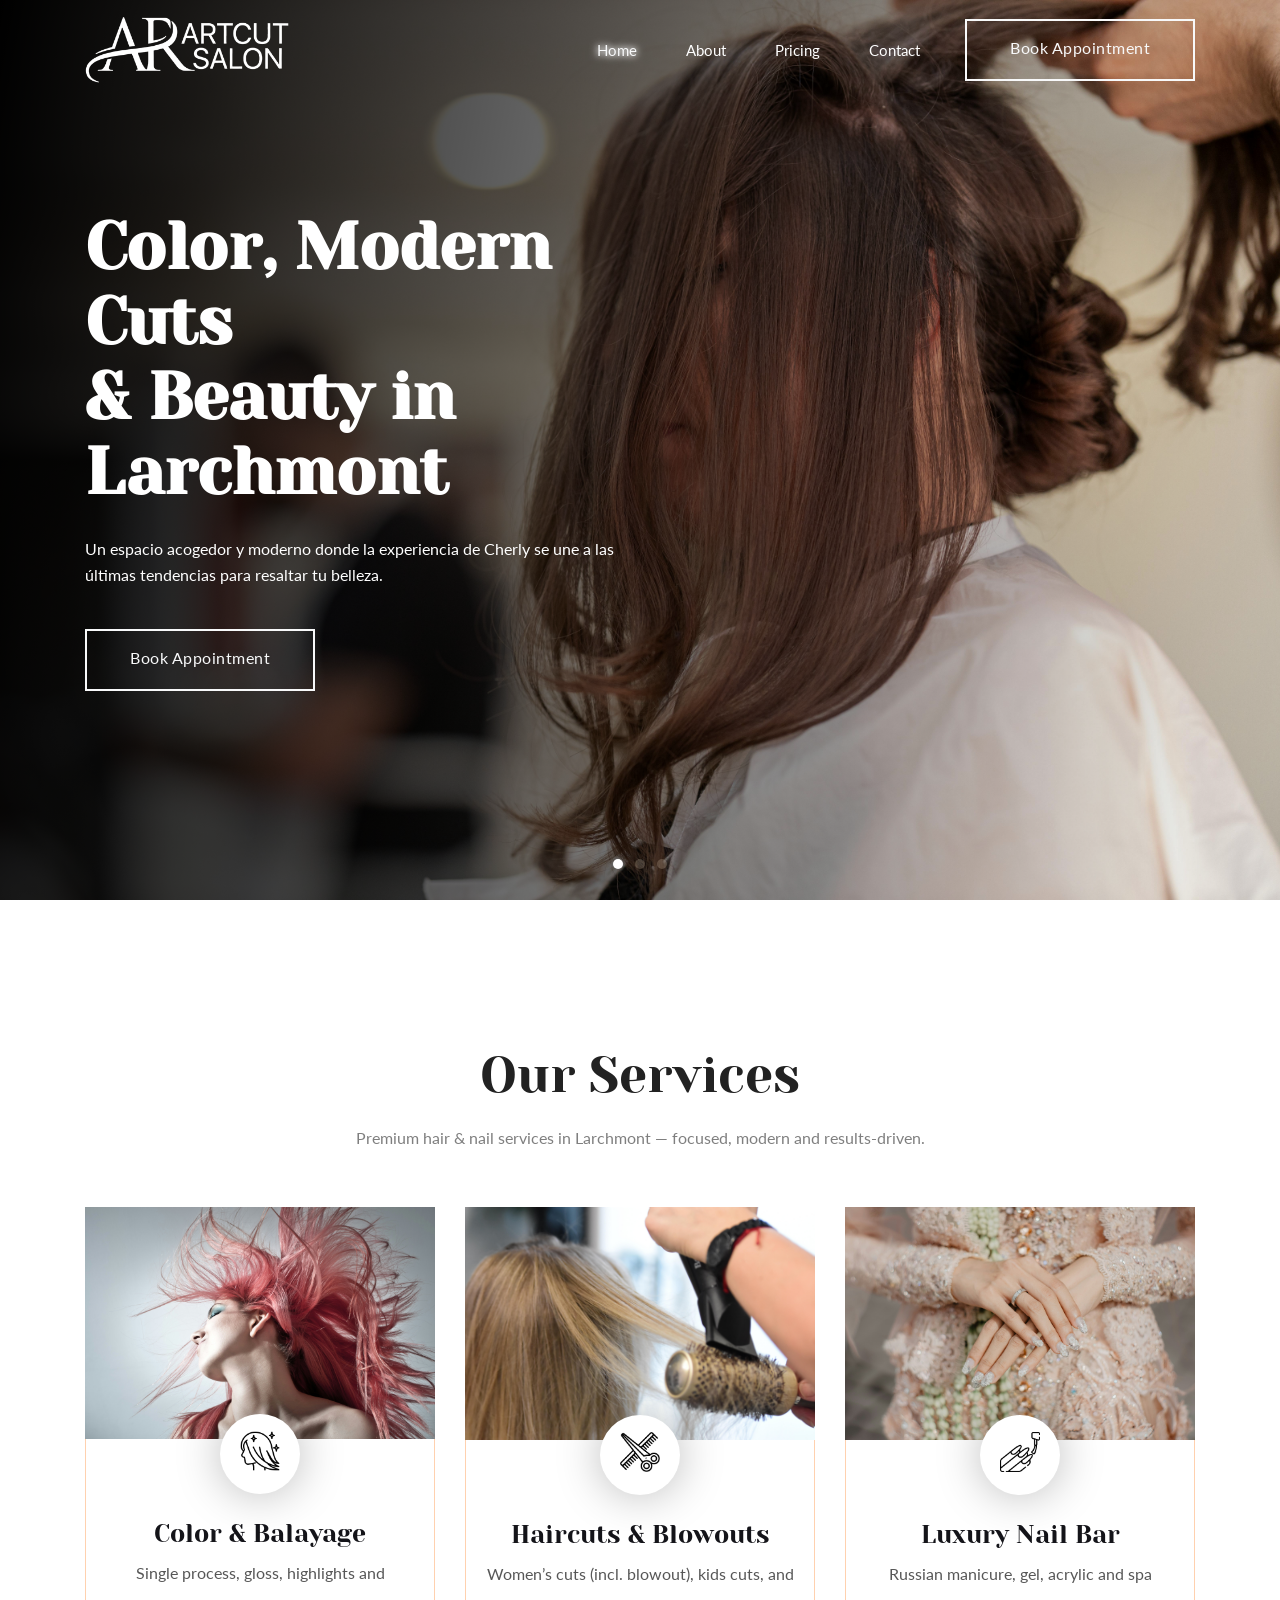
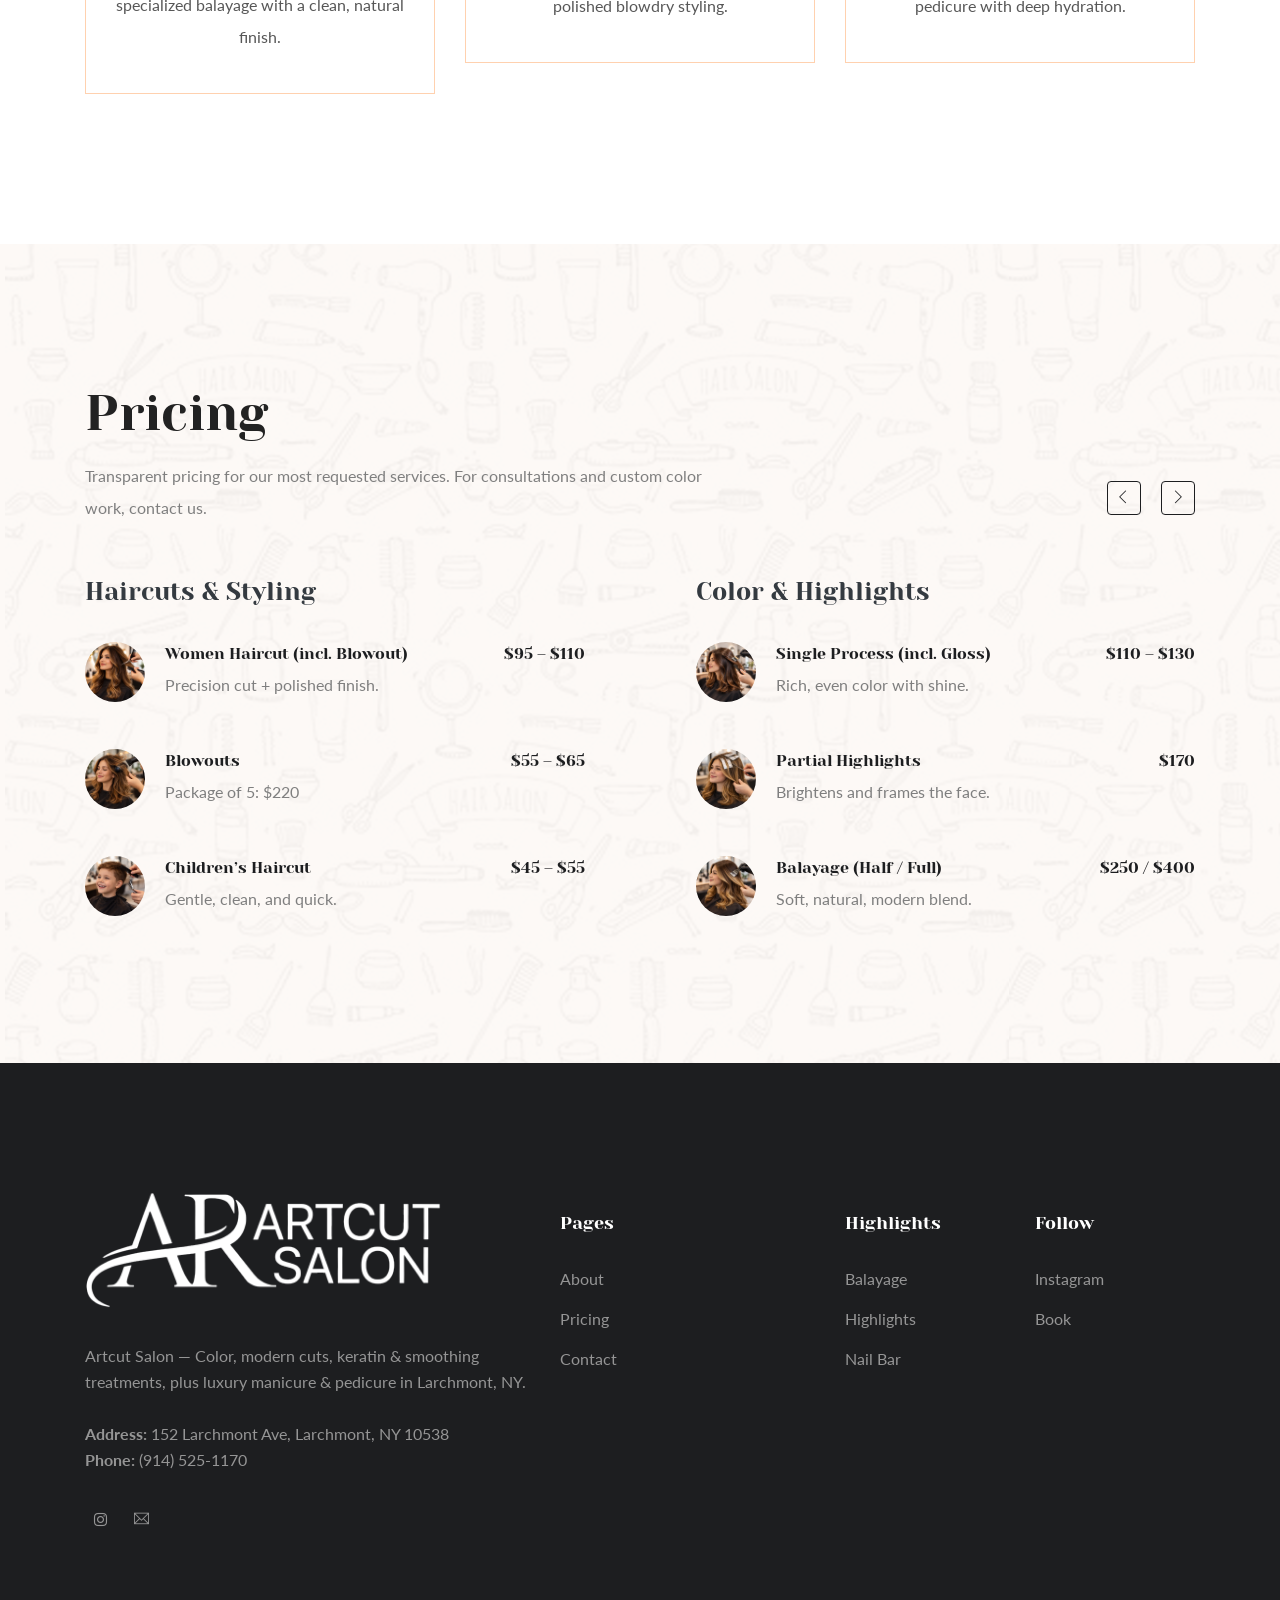
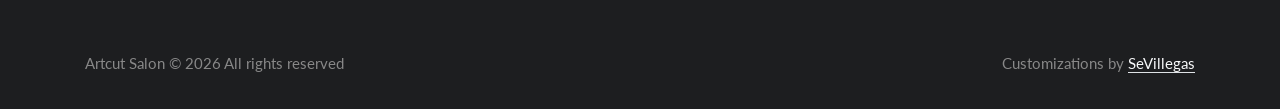
==== commit db7f6308: "final, falta email" ====
--- a/index.html
+++ b/index.html
@@ -57,6 +57,7 @@
                                             <ul id="navigation">
                                                 <li><a class="active" href="index.html">Home</a></li>
                                                 <li><a href="about.html">About</a></li>
+                                                <li><a href=index.html#pricing">Pricing</a></li>
                                                 <li><a href="contact.html">Contact</a></li>
                                             </ul>
                                         </nav>
@@ -220,7 +221,7 @@
                                     <div class="hair_style_info">
                                         <div class="prise d-flex justify-content-between">
                                             <span>Women Haircut (incl. Blowout)</span>
-                                            <span>$95–$110</span>
+                                            <span>$95 – $110</span>
                                         </div>
                                         <p>Precision cut + polished finish.</p>
                                     </div>
@@ -229,13 +230,13 @@
                                 <div class="single_service">
                                     <div class="service_inner">
                                         <div class="thumb">
-                                            <img src="img/prising/1.png" alt="Blowdry">
+                                            <img src="img/prising/2.png" alt="Blowdry">
                                         </div>
                                     </div>
                                     <div class="hair_style_info">
                                         <div class="prise d-flex justify-content-between">
                                             <span>Blowouts</span>
-                                            <span>$55–$65</span>
+                                            <span>$55 – $65</span>
                                         </div>
                                         <p>Package of 5: $220</p>
                                     </div>
@@ -244,13 +245,13 @@
                                 <div class="single_service">
                                     <div class="service_inner">
                                         <div class="thumb">
-                                            <img src="img/prising/1.png" alt="Kids haircut">
+                                            <img src="img/prising/3.png" alt="Kids haircut">
                                         </div>
                                     </div>
                                     <div class="hair_style_info">
                                         <div class="prise d-flex justify-content-between">
                                             <span>Children’s Haircut</span>
-                                            <span>$45–$55</span>
+                                            <span>$45 – $55</span>
                                         </div>
                                         <p>Gentle, clean, and quick.</p>
                                     </div>
@@ -265,13 +266,13 @@
                                 <div class="single_service">
                                     <div class="service_inner">
                                         <div class="thumb">
-                                            <img src="img/prising/1.png" alt="Single process color">
+                                            <img src="img/prising/4.png" alt="Single process color">
                                         </div>
                                     </div>
                                     <div class="hair_style_info">
                                         <div class="prise d-flex justify-content-between">
                                             <span>Single Process (incl. Gloss)</span>
-                                            <span>$110–$130</span>
+                                            <span>$110 – $130</span>
                                         </div>
                                         <p>Rich, even color with shine.</p>
                                     </div>
@@ -280,7 +281,7 @@
                                 <div class="single_service">
                                     <div class="service_inner">
                                         <div class="thumb">
-                                            <img src="img/prising/1.png" alt="Highlights">
+                                            <img src="img/prising/5.png" alt="Highlights">
                                         </div>
                                     </div>
                                     <div class="hair_style_info">
@@ -295,7 +296,7 @@
                                 <div class="single_service">
                                     <div class="service_inner">
                                         <div class="thumb">
-                                            <img src="img/prising/1.png" alt="Balayage">
+                                            <img src="img/prising/6.png" alt="Balayage">
                                         </div>
                                     </div>
                                     <div class="hair_style_info">
@@ -319,7 +320,7 @@
                                 <div class="single_service">
                                     <div class="service_inner">
                                         <div class="thumb">
-                                            <img src="img/prising/1.png" alt="Keratin treatment">
+                                            <img src="img/prising/7.png" alt="Keratin treatment">
                                         </div>
                                     </div>
                                     <div class="hair_style_info">
@@ -334,7 +335,7 @@
                                 <div class="single_service">
                                     <div class="service_inner">
                                         <div class="thumb">
-                                            <img src="img/prising/1.png" alt="Smoothing">
+                                            <img src="img/prising/8.png" alt="Smoothing">
                                         </div>
                                     </div>
                                     <div class="hair_style_info">
@@ -349,7 +350,7 @@
                                 <div class="single_service">
                                     <div class="service_inner">
                                         <div class="thumb">
-                                            <img src="img/prising/1.png" alt="Color glazed">
+                                            <img src="img/prising/9.png" alt="Color glazed">
                                         </div>
                                     </div>
                                     <div class="hair_style_info">
@@ -370,7 +371,7 @@
                                 <div class="single_service">
                                     <div class="service_inner">
                                         <div class="thumb">
-                                            <img src="img/prising/1.png" alt="Russian manicure">
+                                            <img src="img/prising/10.png" alt="Russian manicure">
                                         </div>
                                     </div>
                                     <div class="hair_style_info">
@@ -385,7 +386,7 @@
                                 <div class="single_service">
                                     <div class="service_inner">
                                         <div class="thumb">
-                                            <img src="img/prising/1.png" alt="Gel manicure">
+                                            <img src="img/prising/11.png" alt="Gel manicure">
                                         </div>
                                     </div>
                                     <div class="hair_style_info">
@@ -400,7 +401,7 @@
                                 <div class="single_service">
                                     <div class="service_inner">
                                         <div class="thumb">
-                                            <img src="img/prising/1.png" alt="Spa pedicure">
+                                            <img src="img/prising/12.png" alt="Spa pedicure">
                                         </div>
                                     </div>
                                     <div class="hair_style_info">
@@ -465,7 +466,7 @@
                             </h3>
                             <ul class="links">
                                 <li><a href="about.html">About</a></li>
-                                <li><a href="#pricing">Pricing</a></li>
+                                <li><a href="index.html#pricing">Pricing</a></li>
                                 <li><a href="contact.html">Contact</a></li>
                             </ul>
                         </div>
--- a/css/style.css
+++ b/css/style.css
@@ -378,27 +378,35 @@
 
 /* line 1, ../../Arafath/CL/january 2020/238. Barber/HTML/scss/_btn.scss */
 .boxed-btn {
-  background: #fff;
-  color: #eb592d;
+  background: transparent;
+  font-size: 1em;
+  font-weight: 400;
+
+  border: 2px solid var(--gray);
+  color: var(--gray);
+
+  padding: 19px 43px 23px 43px;
+  letter-spacing: 0.5px;
+  font-family: "Lato", sans-serif;
   display: inline-block;
-  padding: 18px 44px;
-  font-family: "Lato", sans-serif;
-  font-size: 14px;
-  font-weight: 400;
-  border: 0;
-  border: 1px solid #eb592d;
-  letter-spacing: 3px;
-  text-align: center;
-  color: #eb592d !important;
-  text-transform: uppercase;
+  line-height: 1;
   cursor: pointer;
+
+  transition:
+    border-color 0.25s ease,
+    background-color 0.25s ease,
+    color 0.25s ease,
+    box-shadow 0.25s ease;
 }
 
 /* line 17, ../../Arafath/CL/january 2020/238. Barber/HTML/scss/_btn.scss */
 .boxed-btn:hover {
-  background: #eb592d;
-  color: #fff !important;
-  border: 1px solid #eb592d;
+  background: var(--dark-soft);
+  color: var(--light);  
+  box-shadow: 0 8px 20px rgba(0,0,0,0.15);
+  -webkit-backdrop-filter: blur(14px);
+  backdrop-filter: blur(10px);
+  animation: borderShift 2.2s ease infinite alternate;  
 }
 
 /* line 22, ../../Arafath/CL/january 2020/238. Barber/HTML/scss/_btn.scss */
@@ -1087,11 +1095,14 @@
 
 /* line 149, ../../Arafath/CL/january 2020/238. Barber/HTML/scss/_header.scss */
 .header-area .main-header-area .main-menu ul li a:hover {
-  color: var(--gray);    
+  color: var(--gray);
 }
 
 .header-area .main-header-area .main-menu ul li a.active {
-  color: var(--gray);    
+  color: var(--light);
+  text-shadow:
+    0 0 6px rgb(255, 255, 255),
+    0 0 10px rgb(255, 255, 255);
 }
 
 /* line 153, ../../Arafath/CL/january 2020/238. Barber/HTML/scss/_header.scss */
@@ -1402,17 +1413,17 @@
   font-family: "Lato", sans-serif;
   color: #252219;
   font-size: 20px;
-  margin-left: 6px;  
-}
-
-.location-line{
+  margin-left: 6px;
+}
+
+.location-line {
   display: flex;
   align-items: center;
-  gap: 8px;      /* espacio icono-texto */
+  gap: 8px; /* espacio icono-texto */
   margin-top: 8px;
 }
 
-.location-line img{
+.location-line img {
   width: 22px;
   height: auto;
 }
@@ -1546,7 +1557,7 @@
 /* line 19, ../../Arafath/CL/january 2020/238. Barber/HTML/scss/_prising.scss */
 .prising_area .prise_title h4 {
   font-size: 25px;
-  color: #eb592d;
+  color: var(--gray-dark);
   margin-bottom: 35px;
 }
 
@@ -1576,21 +1587,10 @@
   position: relative;
 }
 
-/* line 42, ../../Arafath/CL/january 2020/238. Barber/HTML/scss/_prising.scss */
-.prising_area .single_service .hair_style_info .prise::before {
-  position: absolute;
-  height: 1px;
-  content: "";
-  border-bottom: 1px dashed #d7d4d1;
-  bottom: 7px;
-  left: 29%;
-  right: 12%;
-}
-
 /* line 51, ../../Arafath/CL/january 2020/238. Barber/HTML/scss/_prising.scss */
 .prising_area .single_service .hair_style_info .prise span {
   font-size: 16px;
-  color: #222222;
+  color: var(--dark);
   font-family: "Yeseva One", cursive;
 }
 
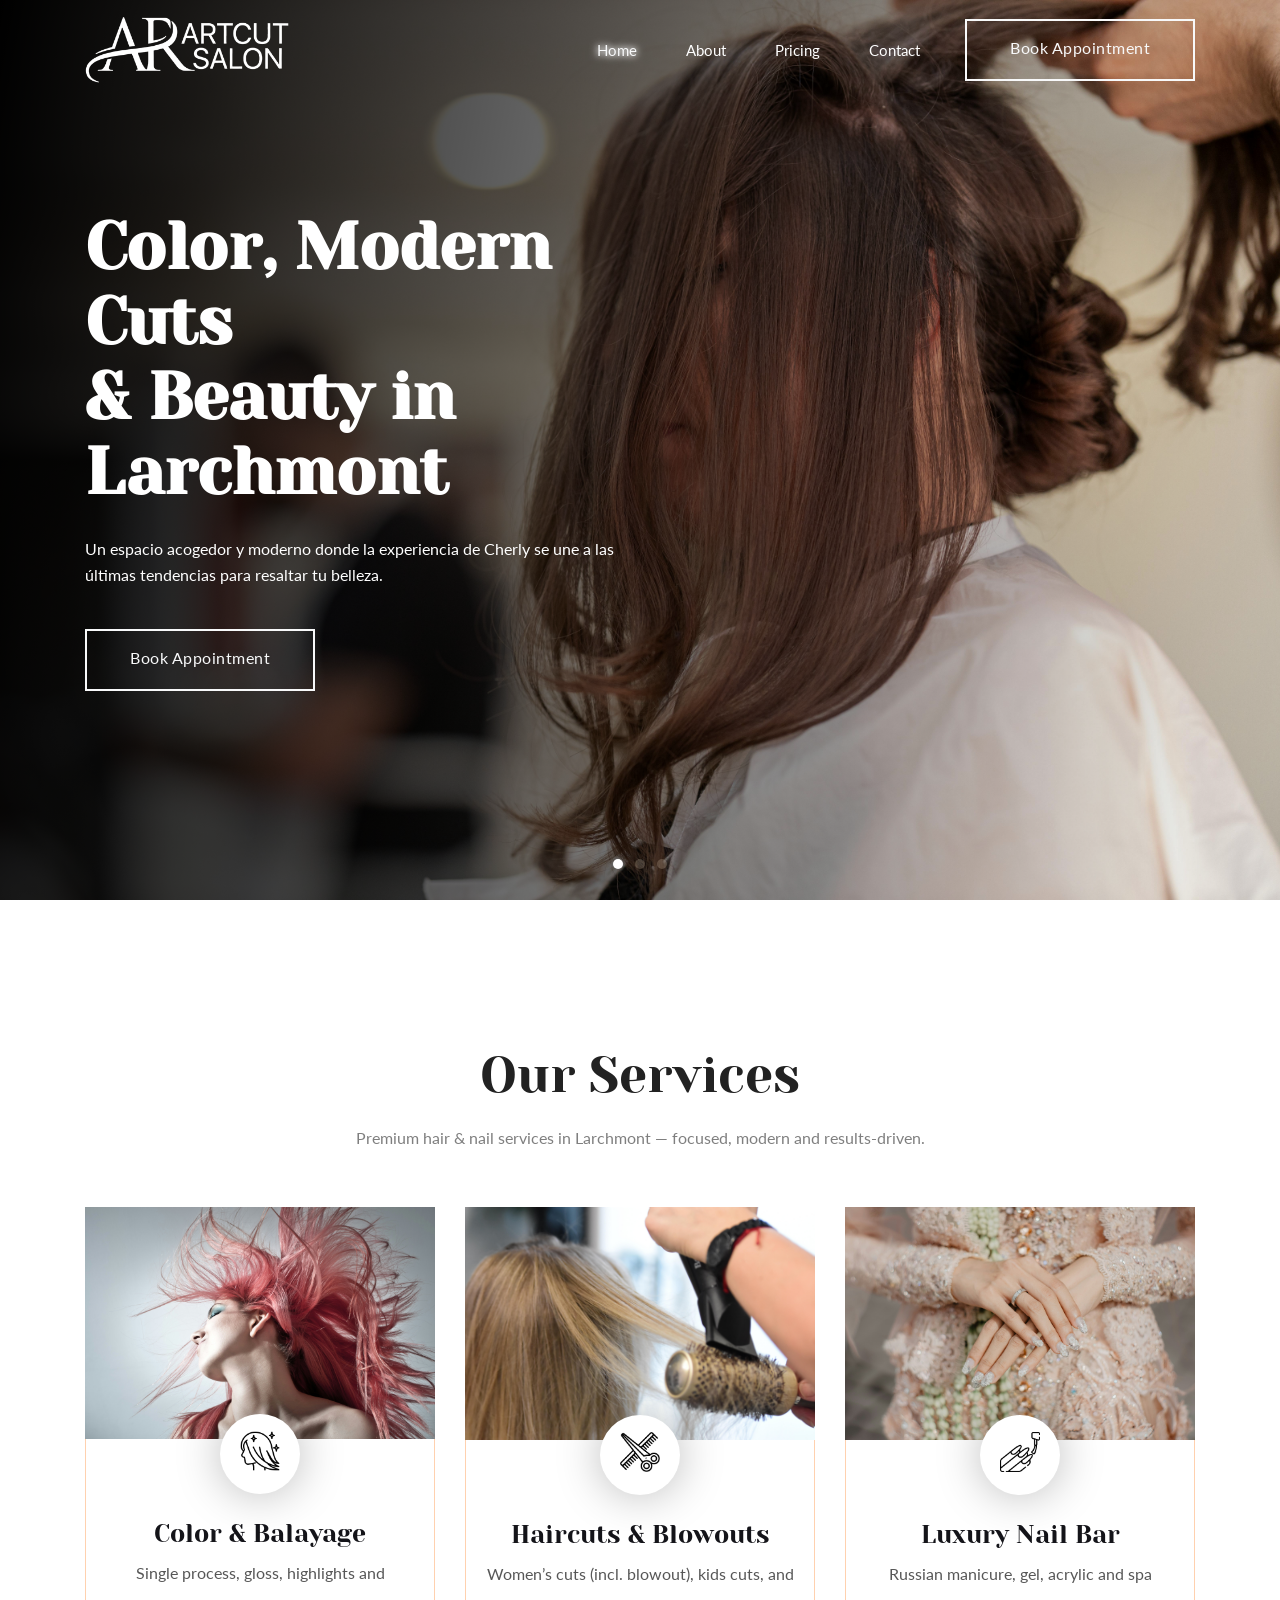
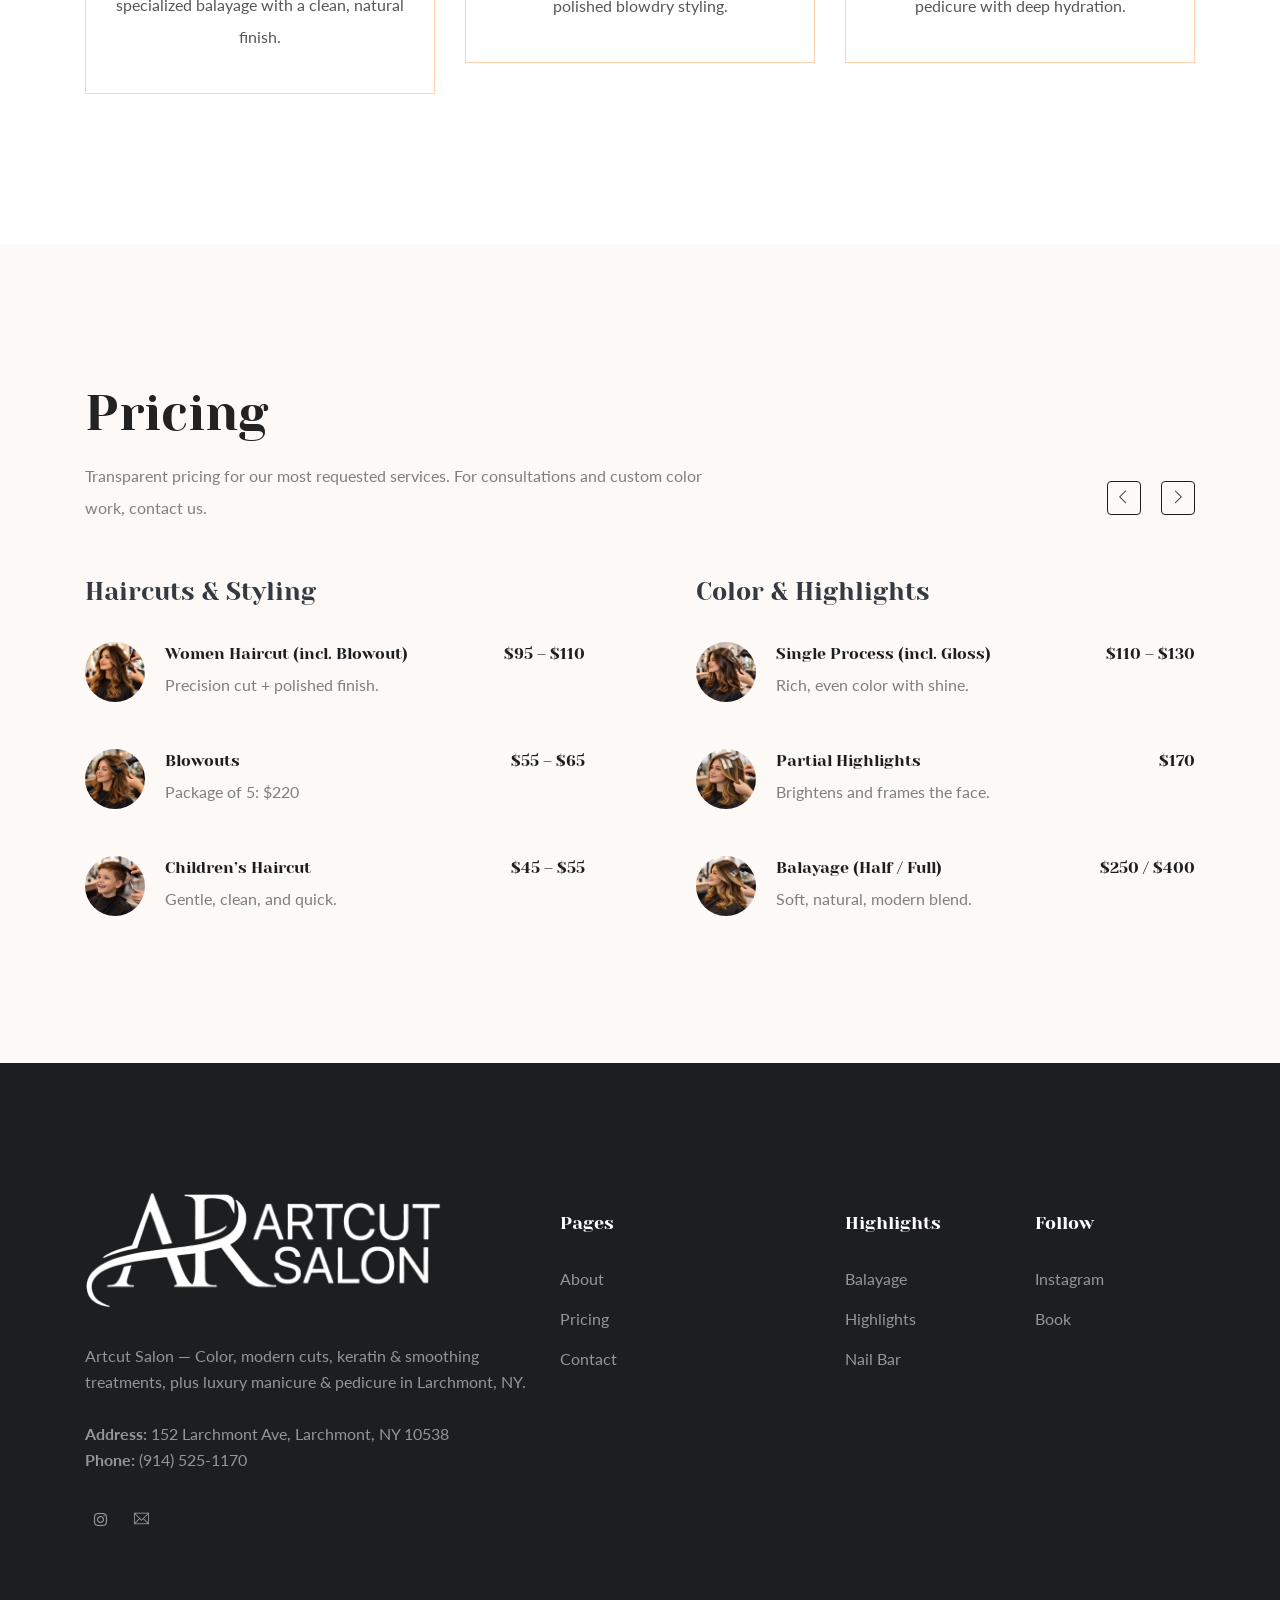
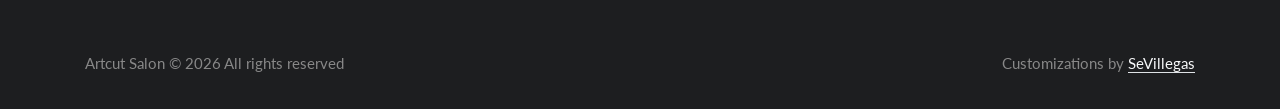
==== commit ced2be6d: "Produ (form code miss)" ====
--- a/index.html
+++ b/index.html
@@ -11,8 +11,7 @@
         content="Artcut Salon, Larchmont NY salon, balayage Larchmont, hair color Larchmont, keratin treatment Larchmont, manicure Larchmont, pedicure Larchmont, Westchester beauty salon">
     <meta name="viewport" content="width=device-width, initial-scale=1">
 
-    <!-- <link rel="manifest" href="site.webmanifest"> -->
-    <link rel="shortcut icon" type="image/x-icon" href="img/favicon.png">
+    <link rel="icon" type="image/png" sizes="32x32" href="img/favico1.png">
 
     <!-- CSS here -->
     <link rel="stylesheet" href="css/bootstrap.min.css">
@@ -64,7 +63,8 @@
                                     </div>
                                     <div class="book_room">
                                         <div class="book_btn">
-                                            <a href="contact.html">Book Appointment</a>
+                                            <a href="https://wa.me/19145251170" target="_blank" rel="noopener">Book
+                                                Appointment</a>
                                         </div>
                                     </div>
                                 </div>
@@ -431,7 +431,7 @@
                         <div class="footer_widget">
                             <div class="footer_logo logo-img">
                                 <a href="index.html">
-                                    <img src="img/logo.png" alt="Artcut Salon Logo" >
+                                    <img src="img/logo.png" alt="Artcut Salon Logo">
                                 </a>
                             </div>
                             <p class="address_text">
